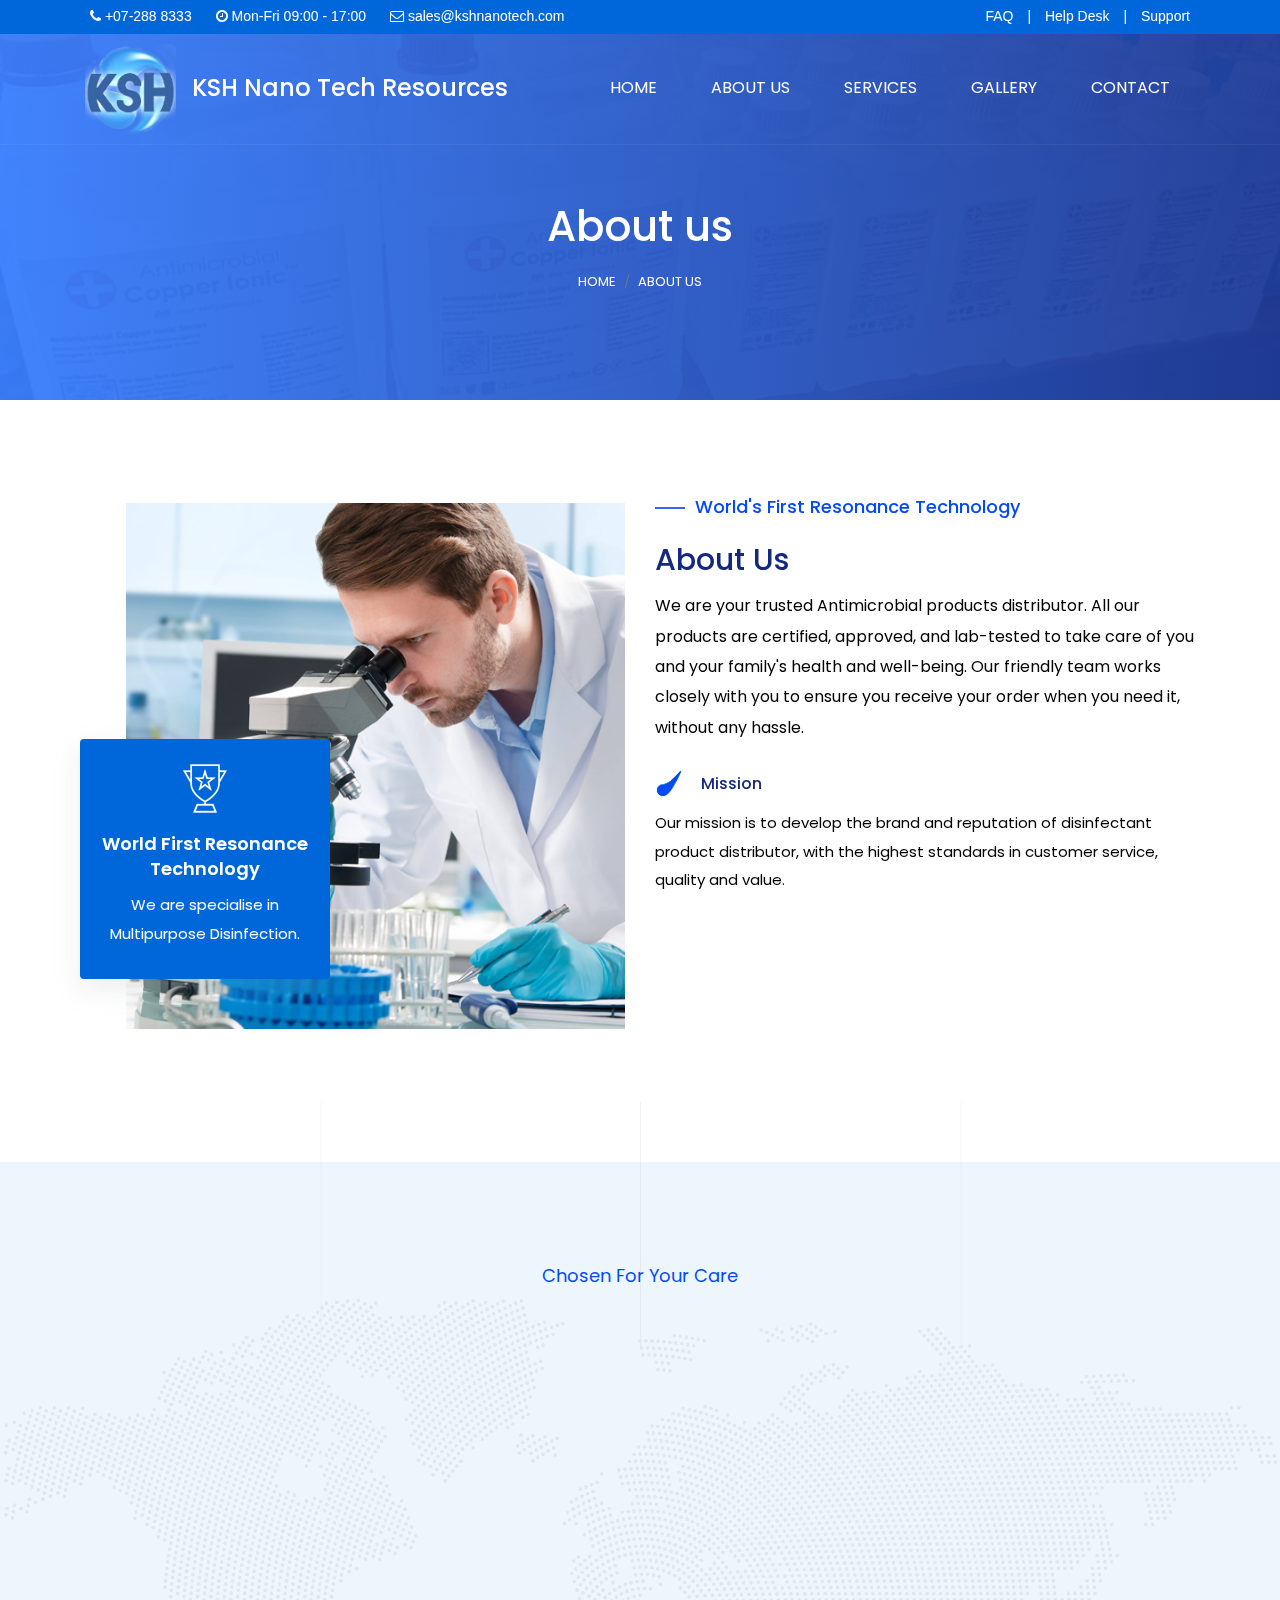
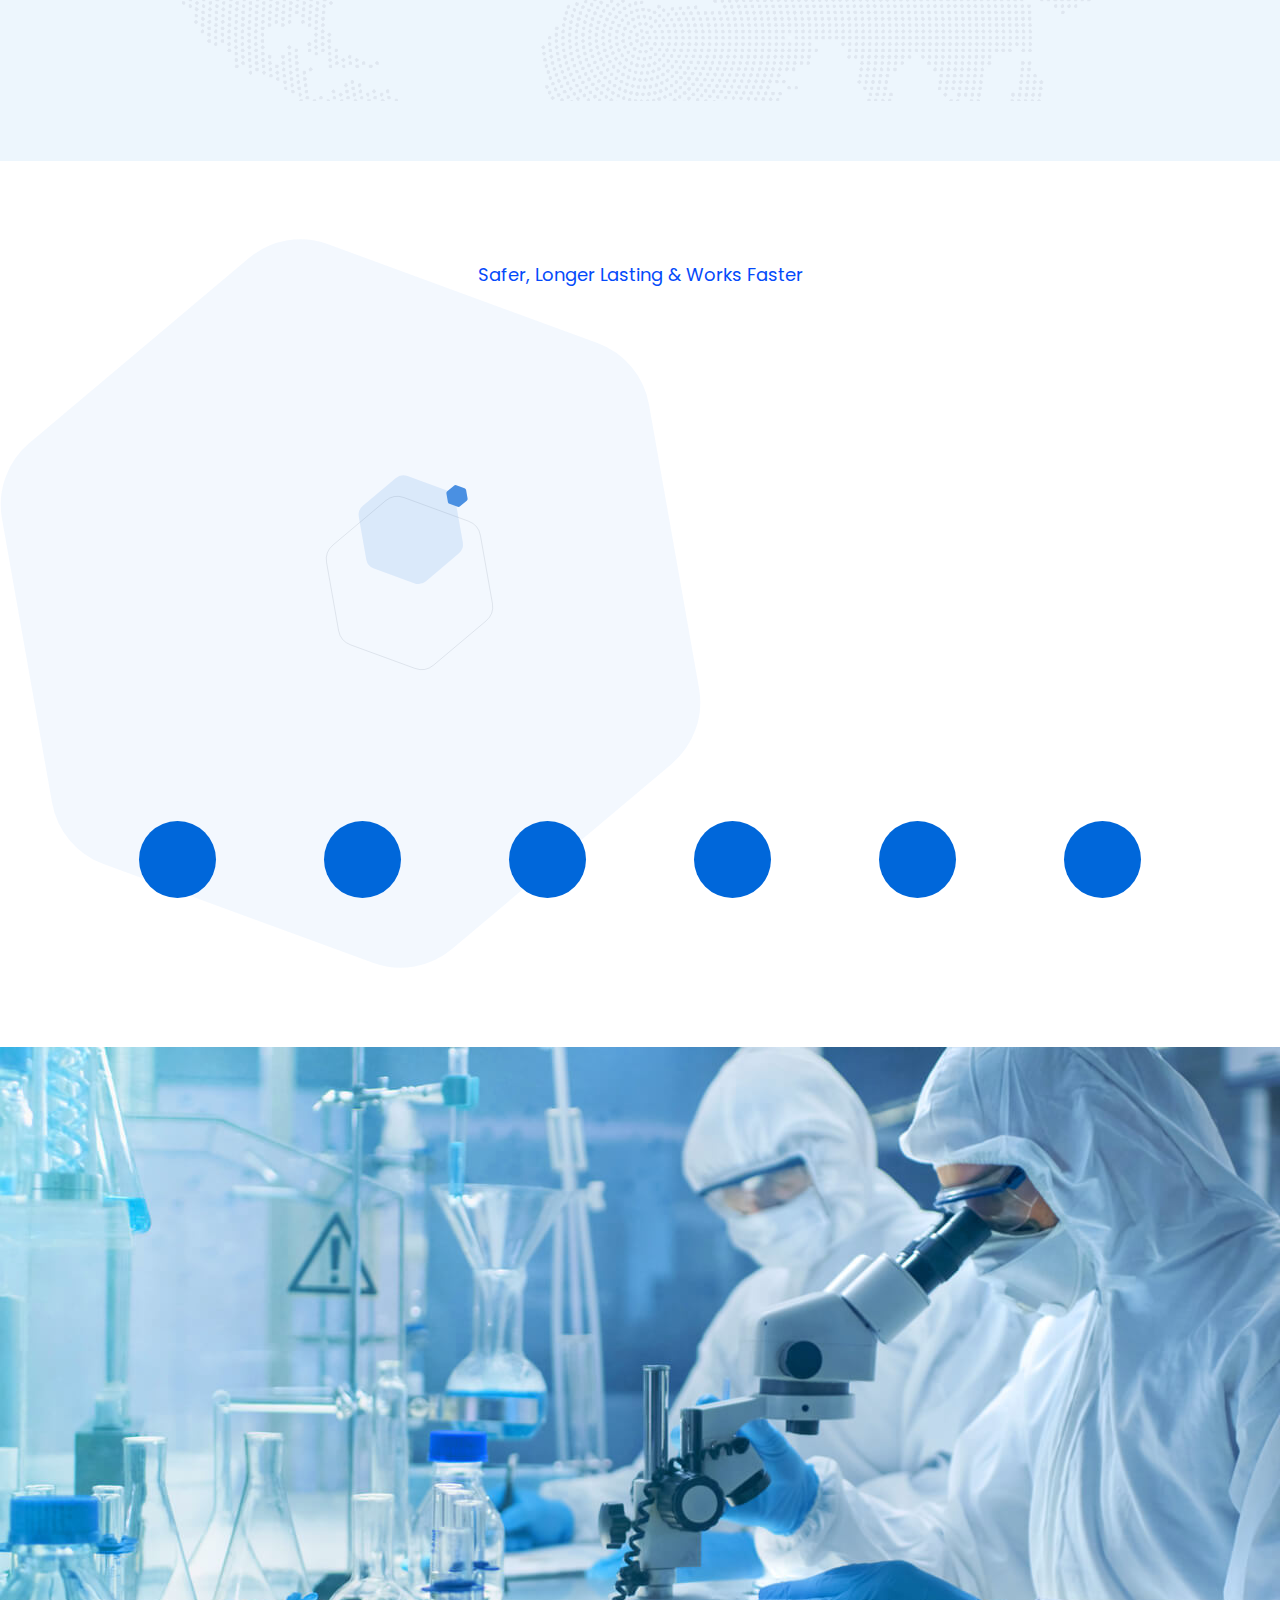
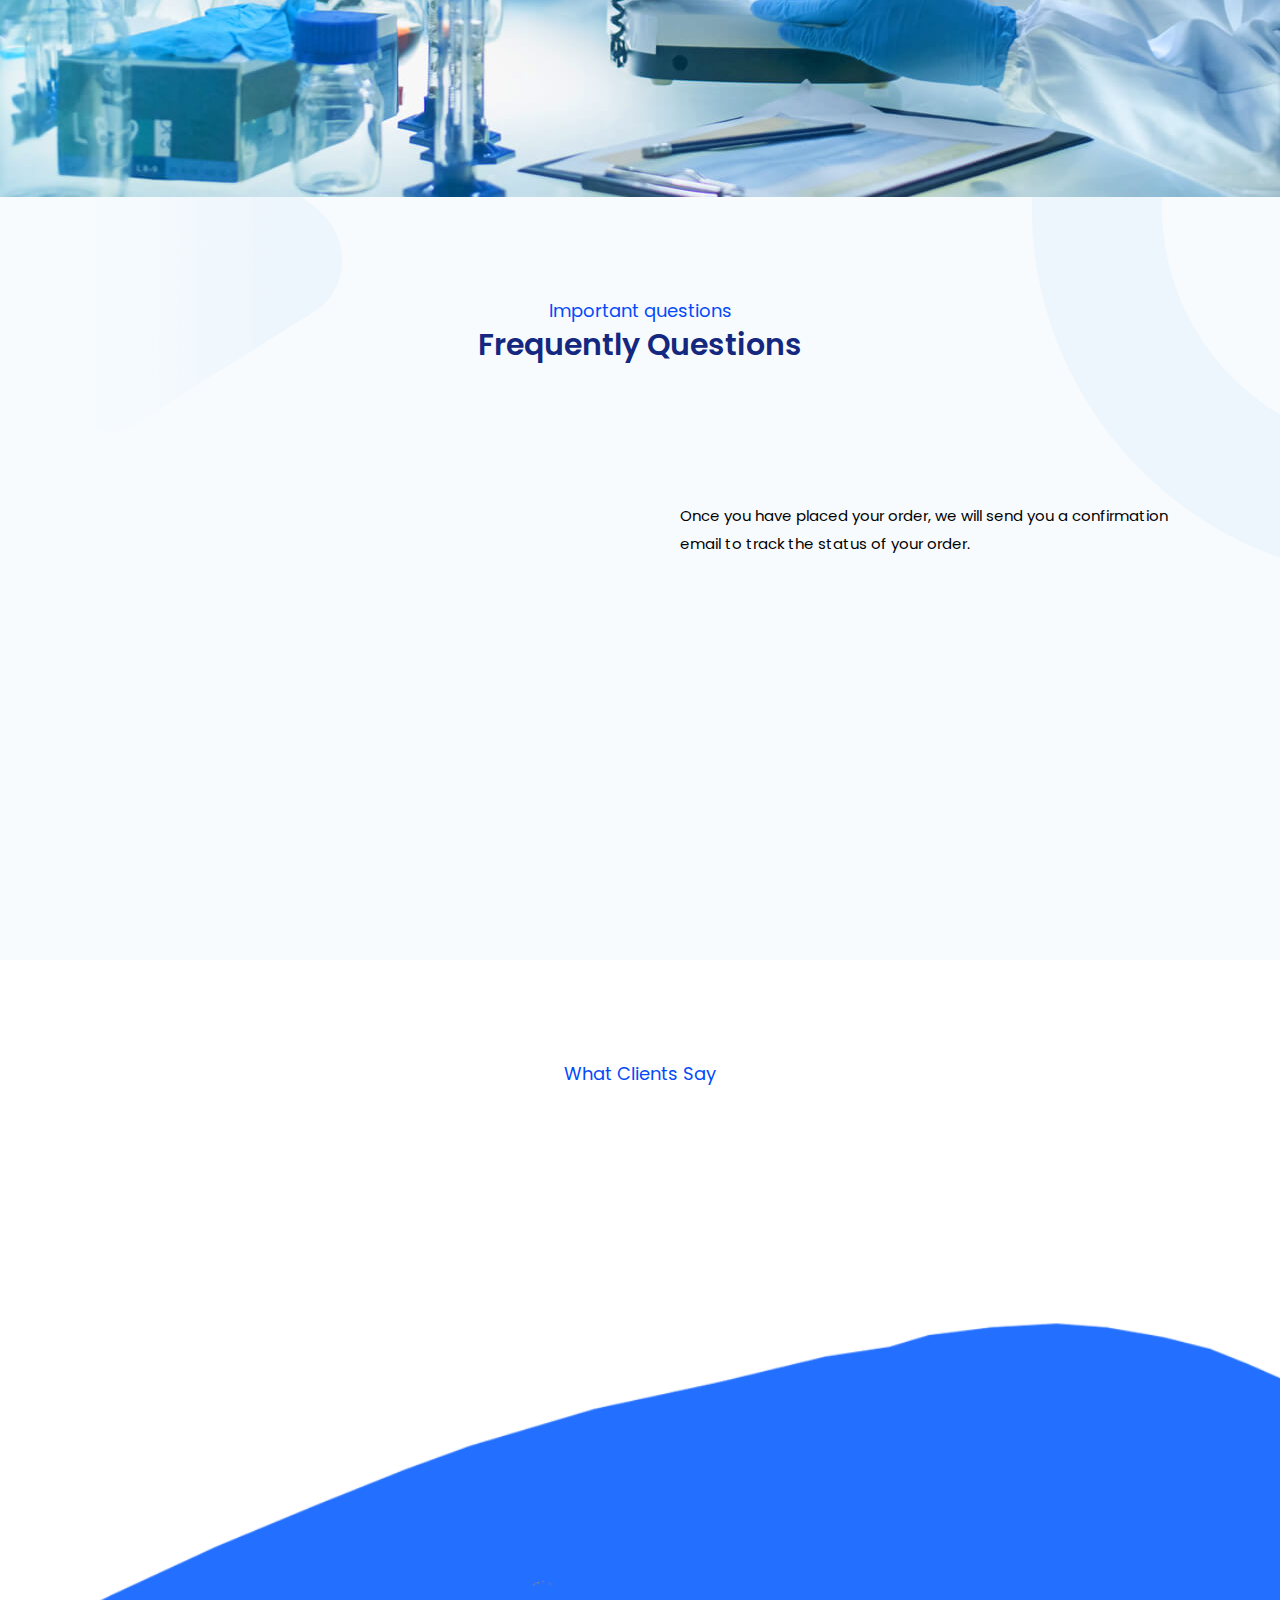
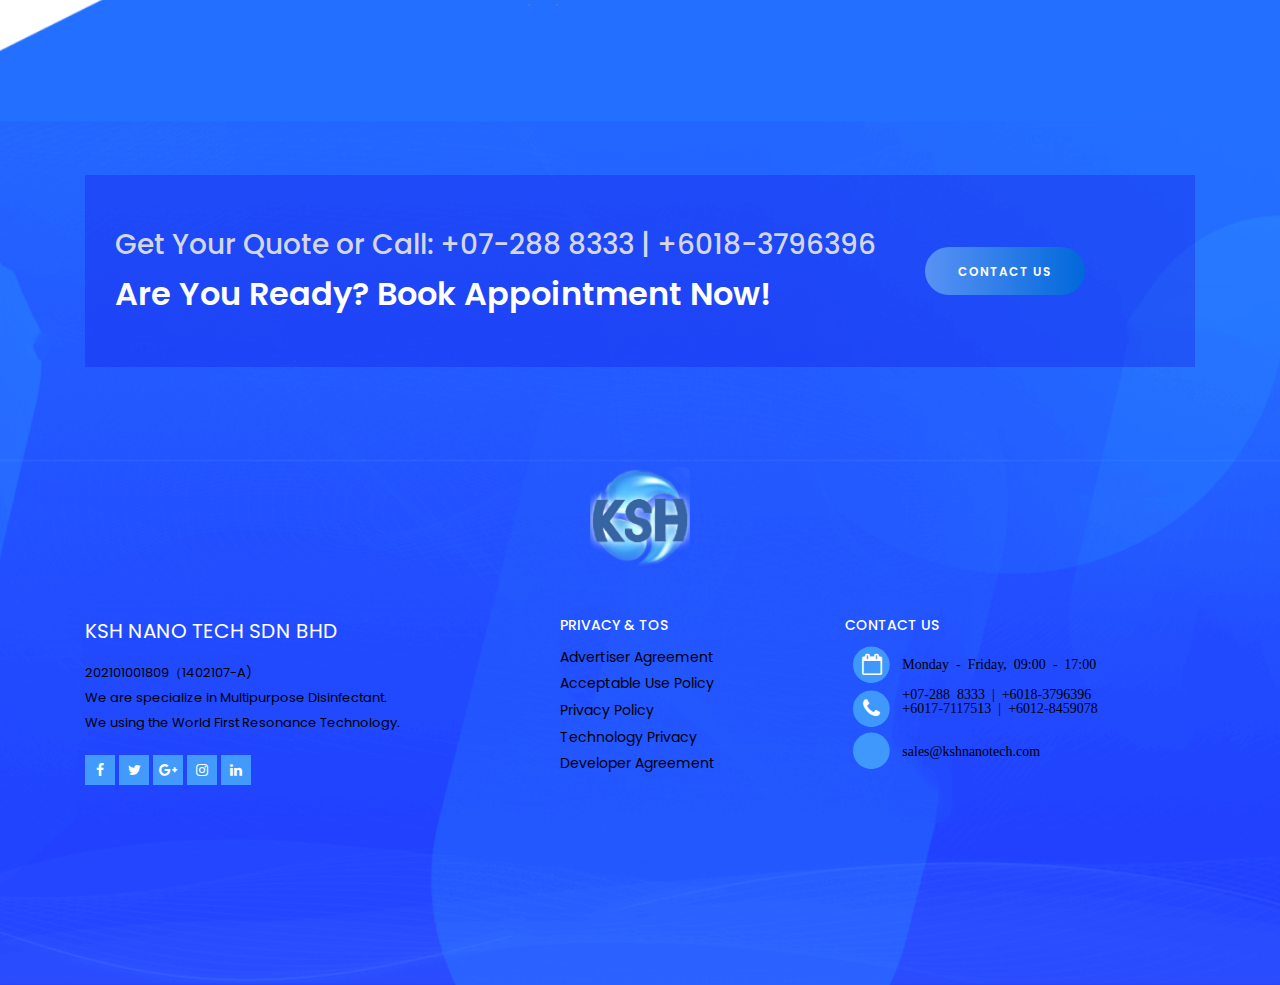
==== about-us.html @ 890616d1 "commit on KSHnano2" ====
<!DOCTYPE html>
<html lang="en">



<!-- Mirrored from deltic.netlify.app/about-us.html by HTTrack Website Copier/3.x [XR&CO'2014], Thu, 05 Aug 2021 07:40:54 GMT -->
<!-- Added by HTTrack --><meta http-equiv="content-type" content="text/html;charset=UTF-8" /><!-- /Added by HTTrack -->
<head>
    <meta charset="UTF-8">
    <meta name="description" content="">
    <meta http-equiv="X-UA-Compatible" content="IE=edge">
    <meta name="viewport" content="width=device-width, initial-scale=1, shrink-to-fit=no">

    <!-- Title -->
    <title>KSH Nano Tech</title>

    <!-- Favicon -->
    <link rel="icon" href="img/new/logo3.png">
    <link rel="stylesheet" href="https://use.fontawesome.com/releases/v5.15.4/css/all.css"
    integrity="sha384-DyZ88mC6Up2uqS4h/KRgHuoeGwBcD4Ng9SiP4dIRy0EXTlnuz47vAwmeGwVChigm" crossorigin="anonymous">

    <!-- Core Stylesheet -->
    <link rel="stylesheet" href="css/style.css">

    <!-- Responsive Stylesheet -->
    <link rel="stylesheet" href="css/responsive.css">

</head>

<body class="light-version">
    <!-- Preloader -->
    <div id="preloader">
        <div class="preload-content">
            <div id="dream-load"></div>
        </div>
    </div>

    <!-- ##### Header Area Start ##### -->
    <header class="header-area fadeInDown" data-wow-delay="0.2s">
        <div class="classy-nav-container light breakpoint-off">
            <div class="newheader">
                <div class="container">
                    <div class="row">
                        <div class="col-md-8">
                            <div class="widget no-border m-0">
                                <ul class="list-inline">
                                    <li class="newhelement"> <i class="fa fa-phone text-white"></i> <a
                                            class="text-white" href="#">+07-288 8333</a> </li>
                                    <li class="text-white newhelement"> <i class="fa fa-clock-o text-white"></i> Mon-Fri
                                        09:00 - 17:00 </li>
                                    <li class="newhelement"> <i class="fa fa-envelope-o text-white"></i> <a
                                            class="text-white" href="#">sales@kshnanotech.com</a> </li>
                                </ul>
                            </div>
                        </div>
                        <div class="col-md-4">
                            <div class="widget no-border m-0">
                                <ul class="list-inline text-right sm-text-center">
                                    <li>
                                        <a href="#" class="text-white">FAQ</a>
                                    </li>
                                    <li class="text-white">|</li>
                                    <li>
                                        <a href="#" class="text-white">Help Desk</a>
                                    </li>
                                    <li class="text-white">|</li>
                                    <li>
                                        <a href="#" class="text-white">Support</a>
                                    </li>
                                </ul>
                            </div>
                        </div>
                    </div>
                </div>
            </div>
            <div class="oldheader">
                <div class="container">
                    <!-- Classy Menu -->
                    <nav class="classy-navbar light justify-content-between" id="dreamNav">

                        <!-- Logo -->
                        <a class="nav-brand light" href="#"><img src="img/new/logo3.png" class="logo" alt="logo"> KSH
                            Nano Tech Resources </a>

                        <!-- Navbar Toggler -->
                        <div class="classy-navbar-toggler demo">
                            <span class="navbarToggler"><span></span><span></span><span></span></span>
                        </div>

                        <!-- Menu -->
                        <div class="classy-menu">

                            <!-- close btn -->
                            <div class="classycloseIcon">
                                <div class="cross-wrap"><span class="top"></span><span class="bottom"></span></div>
                            </div>

                            <!-- Nav Start -->
                            <div class="classynav">
                                <ul id="nav">
                                    <li><a href="index.html">Home</a>
                                    </li>
                                    <li><a href="about-us.html">About Us</a></li>
                                    <li><a href="services.html">Services</a></li>
                                    <li><a href="gallery.html">Gallery</a></li>
                                    <li><a href="contact-us.html">Contact</a></li>
                                </ul>
                            </div>
                            <!-- Nav End -->
                        </div>
                    </nav>
                </div>
            </div>
        </div>
    </header>
    <!-- ##### Header Area End ##### -->

    <!-- ##### Welcome Area Start ##### -->
    <div class="breadcumb-area clearfix dzsparallaxer auto-init" data-options='{direction: "normal"}'>
        <div class="divimage dzsparallaxer--target" style="width: 101%; height: 130%; background-image: url(img/new/1.jpg)"></div>
        <!-- breadcumb content -->
        <div class="breadcumb-content">
            <div class="container h-100">
                <div class="row h-100 align-items-center">
                    <div class="col-12">
                        <nav aria-label="breadcrumb" class="breadcumb--con text-center">
                            <h2 class="w-text title wow fadeInUp" data-wow-delay="0.2s">About us</h2>
                            <ol class="breadcrumb justify-content-center wow fadeInUp" data-wow-delay="0.4s">
                                <li class="breadcrumb-item"><a href="#">Home</a></li>
                                <li class="breadcrumb-item active" aria-current="page">About us</li>
                            </ol>
                        </nav>
                    </div>
                </div>
            </div>
        </div>
    </div>
    <!-- ##### Welcome Area End ##### -->

    <!-- ##### About Us Area Start ##### -->
    <section class="about-us-area section-padding-70-100 relative" id="about">

        <div class="container">
            <div class="row align-items-center">
                <div class="col-12 col-lg-6 offset-lg-0 col-md-12 no-padding-left">
                    <div class="welcome-meter about-sec-wrapper wow fadeInUp" data-wow-delay="0.2s">
                        <img src="img/core-img/about-sec1.png" class="about-i" alt="">
                        <div class="article special box-shadow">
                            <img src="img/icons/s55.png" class="mb-10" alt="">
                            <h3 class="article__title"> World First Resonance Technology</h3>
                            <p>We are specialise in Multipurpose Disinfection.</p>
                        </div>
                    </div>
                </div>

                <div class="col-12 col-lg-6 offset-lg-0 col-md-10 offset-md-1">
                    <div class="who-we-contant mt-s wow fadeInUp w-text" data-wow-delay="0.5s">>
                        <div class="promo-section">
                            <h3 class="special-head ">World's First Resonance Technology</h3>
                        </div>
                        <h4 class="d-blue fadeInUp" data-wow-delay="1s">About Us</h4>
                        <p class="fadeInUp about" data-wow-delay="1.2s">We are your trusted Antimicrobial products
                            distributor. All our products are certified, approved, and lab-tested to take care of you
                            and your family's health and well-being. Our friendly team works closely with you to ensure
                            you receive your order when you need it, without any hassle.</p>
                        <div class="list-wrap align-items-center">
                            <div class="row">

                                <div class="col-md-12">
                                    <div class="wow fadeInUp" data-wow-delay="1.3s">
                                        <div class="side-feature-list-item">
                                            <img src="img/icons/check.png" class="check-mark-icon" alt="">
                                            <div class="foot-c-info d-blue">Mission</div>
                                        </div>
                                        <p>Our mission is to develop the brand
                                            and reputation of disinfectant product distributor, with the highest
                                            standards in customer service, quality and value. </p>
                                    </div>
                                </div>

                                <div class="col-md-12">
                                    <div class="wow fadeInUp" data-wow-delay="1.3s">
                                        <div class="side-feature-list-item">
                                            <img src="img/icons/check.png" class="check-mark-icon" alt="">
                                            <div class="foot-c-info d-blue">Vision</div>
                                        </div>
                                        <p>Our vision is to be the most
                                            recognized disinfectant products distributor in the marketplace through
                                            offering the broadest range disinfectant and sanitation products. </p>

                                    </div>
                                </div>

                            </div>
                        </div>
                        
                    </div>
                </div>

            </div>
        </div>
    </section>
    <!-- ##### About Us Area End ##### -->


    <section class="how section-padding-100-70 relative map-bg map-before">

        <div class="container">

            <div class="section-heading text-center">
                <span>Chosen For Your Care</span>
                <h2 class="wow fadeInUp d-blue bold" data-wow-delay="0.3s">Our core Features</h2>

            </div>
            <div class="row">
                <div class="col-md-31 col-sm-31 col-xs-12">
                    <div class="article special box-shadow wow fadeInUp animated" data-wow-delay="1.0s"
                        style="visibility: visible; animation-delay: 1.2s; animation-name: fadeInUp;">
                        <img src="img/icons/s1.png" class="mb-10" alt="">
                        <h3 class="article__title">Lab Tested & Approved</h3>
                        <p>Proven effective to kill 99.99% of viruses that cause Covid-19</p>
                    </div>
                </div>
                <div class="col-md-31 col-sm-31 col-xs-12">
                    <div class="article special box-shadow wow fadeInUp animated" data-wow-delay="1.1s"
                        style="visibility: visible; animation-delay: 1.2s; animation-name: fadeInUp;">
                        <img src="img/icons/s2.png" class="mb-10" alt="">
                        <h3 class="article__title">Resonance Technology</h3>
                        <p>The first and only resonance technology applied disinfectant</p>
                    </div>
                </div>
                <div class="col-md-31 col-sm-31 col-xs-12">
                    <div class="article special box-shadow wow fadeInUp animated" data-wow-delay="1.2s"
                        style="visibility: visible; animation-delay: 1.2s; animation-name: fadeInUp;">
                        <img src="img/icons/s6.png" class="mb-10" alt="">
                        <h3 class="article__title">Safe</h3>
                        <p>It is non-toxic and can be applied to even child's toys</p>
                    </div>
                </div>
                <div class="col-md-31 col-sm-31 col-xs-12">
                    <div class="article special box-shadow wow fadeInUp animated" data-wow-delay="1.3s"
                        style="visibility: visible; animation-delay: 1.2s; animation-name: fadeInUp;">
                        <img src="img/icons/s9.png" class="mb-10 fast" alt="">
                        <h3 class="article__title">Fast</h3>
                        <p>It has shorter response time to kill pathogens as compared to other disinfectants</p>
                    </div>
                </div>
                <div class="col-md-31 col-sm-31 col-xs-12">
                    <div class="article special box-shadow wow fadeInUp animated" data-wow-delay="1.4s"
                        style="visibility: visible; animation-delay: 1.2s; animation-name: fadeInUp;">
                        <img src="img/icons/s8.png" class="mb-10 longlast" alt="">
                        <h3 class="article__title">Long Lasting</h3>
                        <p>Keeps killing 99.99% of viruses for up to 24 hours</p>
                    </div>
                </div>

            </div>
        </div>
    </section>

    <div class="clearfix"></div>

    
    <section class="our_services_area section-padding-100-0 relative hex-pat-1" id="services">
        <div class="container">

            <div class="section-heading text-center">
                <span>Safer, Longer Lasting &amp; Works Faster</span>
                <h2 class="wow fadeInUp d-blue bold" data-wow-delay="0.3s">Multipurpose Disinfectant</h2>
                <p class="wow fadeInUp text" data-wow-delay="0.5s">Formulated with <span class="dark ">Quantum Ion
                        Copper Ionic, Nano-silver, Titanium dioxide, and Resonance Technology.</span>
                    Quantum-Ion is a proven and more effective disinfectant. It is safe
                    for use on skin and surfaces. Yet, it works fast to <span class="dark">kill 99.9999% of germs,
                        bacteria, and
                        viruses</span>, protecting you and your family.</p>
                <div class="img-san">

                    <img src="img/new/q1.png" class="img3 wow bounceInRight animated" data-wow-delay="1.1s"
                        style="visibility: visible; animation-delay: 0.1s; animation-name: bounceInLeft;">
                    <img src="img/new/q2.png" class="img3 wow bounceInRight animated" data-wow-delay="1s"
                        style="visibility: visible; animation-delay: 0.1s; animation-name: bounceInUp;">
                    <img src="img/new/q3.png" class="img3 wow bounceInRight animated" data-wow-delay="1.2s"
                        style="visibility: visible; animation-delay: 0.1s; animation-name: bounceInRight;">

                </div>
            </div>
            <section id="boxes" class="icon-section">

                <div class="container">
                    <div class="row">
                        <div class="col-sm-2 col-md-2">
                            <div class="wow fadeInUp animated" data-wow-delay="1.2s"
                                style="visibility: visible; animation-delay: 0.2s; animation-name: fadeInUp;">
                                <div class="box text-center">

                                    <i class="fa fa-tint fa-3x circled bg-skin"></i>
                                    <h4 class="h-bold">Water-Based</h4>
                                    <p class="tag">Alcohol Free
                                    </p>
                                </div>
                            </div>
                        </div>
                        <div class="col-sm-2 col-md-2">
                            <div class="wow fadeInUp animated" data-wow-delay="1.4s"
                                style="visibility: visible; animation-delay: 0.4s; animation-name: fadeInUp;">
                                <div class="box text-center">

                                    <i class="fa fa-child fa-3x circled bg-skin"></i>
                                    <h4 class="h-bold">Safe for Children</h4>

                                </div>
                            </div>
                        </div>
                        <div class="col-sm-2 col-md-2">
                            <div class="wow fadeInUp animated" data-wow-delay="1.6s"
                                style="visibility: visible; animation-delay: 0.6s; animation-name: fadeInUp;">
                                <div class="box text-center">
                                    <i class="fas fa-hand-holding-medical fa-3x circled bg-skin"></i>
                                    <h4 class="h-bold">Non-Irritant</h4>
                                    <p class="tag">
                                        Safe For Skin
                                    </p>
                                </div>
                            </div>
                        </div>
                        <div class="col-sm-2 col-md-2">
                            <div class="wow fadeInUp animated" data-wow-delay="1.8s"
                                style="visibility: visible; animation-delay: 0.8s; animation-name: fadeInUp;">
                                <div class="box text-center">

                                    <i class="fa fa-air-freshener fa-3x circled bg-skin"></i>
                                    <h4 class="h-bold">Fragance Free</h4>

                                </div>
                            </div>
                        </div>
                        <div class="col-sm-2 col-md-2">
                            <div class="wow fadeInUp animated" data-wow-delay="2s"
                                style="visibility: visible; animation-delay: 1s; animation-name: fadeInUp;">
                                <div class="box text-center">

                                    <i class="fa fa-fire fa-3x circled bg-skin"></i>
                                    <h4 class="h-bold">Non-flammable</h4>

                                </div>
                            </div>
                        </div>
                        <div class="col-sm-2 col-md-2">
                            <div class="wow fadeInUp animated" data-wow-delay="2.2s"
                                style="visibility: visible; animation-delay: 1.2s; animation-name: fadeInUp;">
                                <div class="box text-center">

                                    <i class="fa fa-skull fa-3x circled bg-skin"></i>
                                    <h4 class="h-bold">Non-toxic</h4>

                                </div>
                            </div>
                        </div>
                    </div>
                </div>

            </section>


        </div>
    </section>

    <section class="creative-facts section-before section-padding-100">
        <div class="container">
            <div class="row">
                <div class="col-lg-6 col-sm-12">
                    <div class="wow fadeInDown animated" data-wow-delay="1s"
                        style="visibility: visible; animation-delay: 1s; animation-name: fadeInLeft;">
                        <div class="c-facts-box">

                            <div class="who-we-contant">
                                <div class="promo-section">
                                    <h3 class="special-head">Known for our expertise</h3>
                                </div>
                                <h4 class="wow fadeInUp d-blue" data-wow-delay="0.3s">We Care Too Much About Customer's
                                    Trust
                                </h4>
                                <p class="wow fadeInUp " data-wow-delay="0.4s">We have gone through variety of
                                    certification
                                    in order for customer to understand our product quality for use.</p>
                                <div class="row">
                                    <div class="col-12 col-sm-6 col-md-6">
                                        <!-- Single Cool Fact -->
                                        <div class="single_cool_fact text-center wow fadeInUp" data-wow-delay="0.2s">
                                            <div class="cool_fact_icon">
                                                <i class="ti-user"></i>
                                            </div>
                                            <!-- Single Cool Detail -->
                                            <div class="cool_fact_detail">
                                                <h3><span class="counter">2518</span>+</h3>
                                                <h2>Customer</h2>
                                            </div>
                                        </div>
                                    </div>
                                    <div class="col-12 col-sm-6 col-md-6">
                                        <!-- Single Cool Fact -->
                                        <div class="single_cool_fact text-center wow fadeInUp" data-wow-delay="0.5s">
                                            <div class="cool_fact_icon">
                                                <i class="ti-cup"></i>
                                            </div>
                                            <!-- Single Cool Detail -->
                                            <div class="cool_fact_detail">
                                                <h3><span class="counter">18</span>+</h3>
                                                <h2>Tested Report</h2>
                                            </div>
                                        </div>
                                        <a class="btn dream-btn green-btn mt-30 fadeInUp text-right"
                                            data-wow-delay="0.6s" href="#">Download PDF</a>
                                    </div>

                                </div>
                            </div>
                        </div>
                    </div>

                </div>
                <!-- <div class="row">
                    <div class="wow fadeInDown animated" data-wow-delay="1s" style="visibility: visible; animation-delay: 1s; animation-name: fadeInDown;">
                        <div id="carousel-reviews" class="carousel slide" data-ride="carousel">

                            <div class="carousel-inner">
                                <div class="item">
                                    <div class="col-md-6 col-sm-6">
                                        <img src="img/new/report/1.jpg" class="test">
                                    </div>
                                    <div class="col-md-6 col-sm-6 hidden-xs">
                                        <img src="img/new/report/2.JPG" class="test">
                                    </div>
                                </div>

                                <div class="item active">
                                    <div class="col-md-6 col-sm-6">
                                        <img src="img/new/report/3.JPG" class="test">
                                    </div>
                                    <div class="col-md-6 col-sm-6 hidden-xs">
                                        <img src="img/new/report/4.JPG" class="test">
                                    </div>
                                </div>

                                <div class="item">
                                    <div class="col-md-6 col-sm-6">
                                        <img src="img/new/report/5.JPG" class="test">
                                    </div>
                                    <div class="col-md-6 col-sm-6 hidden-xs">
                                        <img src="img/new/report/6.JPG" class="test">
                                    </div>
                                </div>

                                <div class="item">
                                    <div class="col-md-6 col-sm-6">
                                        <img src="img/new/report/7.JPG" class="test">
                                    </div>
                                    <div class="col-md-6 col-sm-6 hidden-xs">
                                        <img src="img/new/report/8.JPG" class="test">
                                    </div>
                                </div>


                            </div>

                            <div class="col-md-12 col-sm-12">
                                <a class="left carousel-control" href="#carousel-reviews" role="button" data-slide="prev">
                                    <span class="glyphicon glyphicon-chevron-left"></span>
                                </a>
                                <a class="right carousel-control" href="#carousel-reviews" role="button" data-slide="next">
                                    <span class="glyphicon glyphicon-chevron-right"></span>
                                </a>
                            </div>

                        </div>
                    </div>
                </div> -->
            </div>

        </div>
    </section>

   <!-- ##### FAQ & Timeline Area Start ##### -->
   <div class="faq-timeline-area section-padding-100-85" id="faq">
    <div class="container">
        <div class="section-heading text-center">
            <span>Important questions</span>
            <h2 class="d-blue bold fadeInUp" data-wow-delay="0.3s"> Frequently Questions</h2>
        </div>
        <div class="row align-items-center">
            <div class="col-12 col-lg-6 offset-lg-0 col-md-8 offset-md-2 col-sm-10 offset-sm-1">
                <div class="welcome-meter about-sec-wrapper wow fadeInUp" data-wow-delay="0.4s">
                    <img src="img/new/6.jpg" class="about-i" alt="">
                    <div class="article special width-50 box-shadow">
                        <div class="form-head">
                            <div class="form-head-icon"><img src="img/icons/info1.png" alt=""></div>
                            <div class="form-head-info">
                                <h6 class="w-text">09:00 - 17:00(CST)</h6>
                                <p class="g-text">Monday to Friday</p>
                            </div>
                        </div>
                        <div class="form-head">
                            <div class="form-head-icon"><img src="img/icons/info2.png" alt=""></div>
                            <div class="form-head-info">
                                <h6 class="w-text">sales@kshnanotech.com</h6>
                                <p class="g-text">Monday to Friday</p>
                            </div>
                        </div>
                        <div class="form-head mb-0">
                            <div class="form-head-icon"><img src="img/icons/info3.png" alt=""></div>
                            <div class="form-head-info">
                                <h6 class="w-text">+07-288 8333</h6>
                                <p class="g-text">09:00 - 17:00(CST)</p>
                            </div>
                        </div>
                    </div>
                </div>
            </div>
            <div class="col-12 col-lg-6 col-md-12">
                <div class="dream-faq-area mt-s ">
                    <dl style="margin-bottom:0">
                        <!-- Single FAQ Area -->
                        <dt class="wow fadeInUp" data-wow-delay="0.2s">What is the status of my order?
                        </dt>
                        <dd class="fadeInUp" data-wow-delay="0.3s">
                            <p>Once you have placed your order, we will send you a confirmation email to track the
                                status of your order.</p>
                        </dd>
                        <!-- Single FAQ Area -->
                        <dt class="wow fadeInUp" data-wow-delay="0.3s">Can I change my order?</dt>
                        <dd>
                            <p>To make changes to your order, please reach out to support through our customer
                                service email sales@kshnanotech.com. We may accept edits to your order depend on the
                                status of your order.</p>
                        </dd>
                        <!-- Single FAQ Area -->
                        <dt class="wow fadeInUp" data-wow-delay="0.4s">Where do you ship?</dt>
                        <dd>
                            <p>We currently ship in the whole Malaysia. For shipping outside of these countries,
                                please reach out to support through our customer service email
                                sales@kshnanotech.com.
                            </p>
                        </dd>
                        <!-- Single FAQ Area -->
                        <dt class="wow fadeInUp" data-wow-delay="0.5s">How long does it take to ship my order?</dt>
                        <dd>
                            <p>Once you've placed your order, it usually takes 24 to 48 hours to process it for
                                delivery.
                                Standard shipping time for the countries covered by our delivery partners are
                                presented below. </p>
                        </dd>
                        <!-- Single FAQ Area -->
                        <dt class="wow fadeInUp" data-wow-delay="0.3s">What payment methods do you accept?</dt>
                        <dd>
                            <p>We accept the following payment methods:
                            <ul class="payment">
                                <li class="paymentli">Visa/ Master Card</li>
                                <li class="paymentli">FPX Online Banking</li>
                                <li class="paymentli">E-wall (Touch&Go)</li>
                            </ul>
                            </p>
                        </dd>
                    </dl>
                </div>
            </div>

        </div>
    </div>
</div>
<!-- ##### FAQ & Timeline Area End ##### -->


    <div class="footer-bg section-padding-100">
        <!-- ##### Testimonial Area Start ##### -->
        <section class="clients_testimonials_area bg-img section-padding-0-0" id="test">
            <div class="container">
                <div class="row">
                    <div class="col-12">
                        <div class="section-heading text-center">
                            <span>What Clients Say</span>
                            <h2 class="bl-text wow fadeInUp" data-wow-delay="0.3s">Loved By Our Clients</h2>
                            <p class="wow fadeInUp" data-wow-delay="0.4s">Your Health Means Everything to Us</p>
                        </div>
                    </div>
                </div>
            </div>
            <div class="cotainer-fluid">
                <div class="row justify-content-center wow fadeInUp" data-wow-delay="0.4s">
                    <div class="col-12 col-md-10 col-xs-10 offset-xs-1">
                        <div class="client_slides owl-carousel">

                            <!-- Single Testimonial -->
                            <div class="single-testimonial text-center">
                                <!-- Testimonial Image -->
                                <div class="testimonial_image">
                                    <img src="img/test-img/1.jpg" alt="">
                                </div>
                                <!-- Testimonial Feedback Text -->
                                <div class="testimonial-description">
                                    <div class="testimonial_text">
                                        <p>Lorem ipsum dolor sit amet, consectetur adipisicing elit. Officiis magni, quisquam, accusantium dolores atque, doloribus odit minus maiores sunt mollitia consequatur, soluta quasi.</p>
                                    </div>

                                    <!-- Admin Text -->
                                    <div class="admin_text">
                                        <h5>Sunny Khan</h5>
                                        <p>Head of Design, Company CEO</p>
                                    </div>
                                </div>
                            </div>

                            <!-- Single Testimonial -->
                            <div class="single-testimonial text-center">
                                <!-- Testimonial Image -->
                                <div class="testimonial_image">
                                    <img src="img/test-img/2.jpg" alt="">
                                </div>
                                <!-- Testimonial Feedback Text  -->
                                <div class="testimonial-description">
                                    <div class="testimonial_text">
                                        <p>Lorem ipsum dolor sit amet, consectetur adipisicing elit. Error nostrum adipisci porro quisquam. Rem, earum, tenetur? Architecto et, earum repudiandae.</p>
                                    </div>

                                    <!-- Admin Text -->
                                    <div class="admin_text">
                                        <h5>Ajoy Das</h5>
                                        <p>Head of Idea, Company CEO</p>
                                    </div>
                                </div>
                            </div>

                            <!-- Single Testimonial -->
                            <div class="single-testimonial text-center">
                                <!-- Testimonial Image -->
                                <div class="testimonial_image">
                                    <img src="img/test-img/3.jpg" alt="">
                                </div>
                                <!-- Testimonial Feedback Text  -->
                                <div class="testimonial-description">
                                    <div class="testimonial_text">
                                        <p>Your Health Means Everything to Us</p>
                                    </div>
                                    <!-- Admin Text -->
                                    <div class="admin_text">
                                        <h5>Jebin Khan</h5>
                                        <p>Head of Marketing, Company CEO</p>
                                    </div>
                                </div>
                            </div>
                        </div>
                    </div>
                </div>
            </div>
        </section>
        <!-- ##### Testimonial Area End ##### -->
        
         <!-- ##### Footer Area Start ##### -->
         <footer class="footer-area bg-img">

            <!-- ##### Contact Area Start ##### -->
            <div class="contact_us_area section-padding-100-0" id="contact">
                <div class="container">
                    <div class="call-us-sec">
                        <div class="row align-items-center">
                            <div class="col-12 col-lg-9">
                                <div class="text-left">
                                    <h3 class="g-text fadeInUp" data-wow-delay="0.3s">Get Your Quote or Call: +07-288
                                        8333 | +6018-3796396 </h3>
                                    <h2 class="bold w-text mb-0">Are You Ready? Book Appointment Now!</h2>
                                </div>
                            </div>
                            <div class="col-12 col-lg-3">
                                <a class="btn dream-btn  fadeInUp mt-s" data-wow-delay="0.6s" href="#">Contact
                                    us</a>
                            </div>
                        </div>
                    </div>

                </div>
            </div>
            <!-- ##### Contact Area End ##### -->

            <div class="footer-content-area spec">
                <div class="container">
                    <div class="row ">
                        <div class="col-lg-8 col-lg-offset-2">
                            <div class="text-center marginb-50">
                                <a href="index.html">
                                    <img src="img/new/logo3.png" alt="" width="100" height="100">
                                </a>
                            </div>
                        </div>
                        <div class="col-12 col-lg-5 col-md-6">
                            <div class="footer-copywrite-info">
                                <!-- Copywrite -->
                                <div class="copywrite_text fadeInUp" data-wow-delay="0.2s">
                                    <div class="footer-logo">
                                        <a href="#">KSH NANO TECH SDN
                                            BHD</a>
                                    </div>
                                    <p>202101001809（1402107-A)<br>We are specialize in Multipurpose Disinfectant.<br> We
                                        using the World First
                                        Resonance Technology.</p>
                                </div>
                                <!-- Social Icon -->
                                <div class="footer-social-info fadeInUp" data-wow-delay="0.4s">
                                    <a href="#"><i class="fa fa-facebook" aria-hidden="true"></i></a>
                                    <a href="#"> <i class="fa fa-twitter" aria-hidden="true"></i></a>
                                    <a href="#"><i class="fa fa-google-plus" aria-hidden="true"></i></a>
                                    <a href="#"><i class="fa fa-instagram" aria-hidden="true"></i></a>
                                    <a href="#"><i class="fa fa-linkedin" aria-hidden="true"></i></a>
                                </div>
                            </div>
                        </div>

                        <div class="col-12 col-lg-3 col-md-6">
                            <div class="contact_info_area d-sm-flex justify-content-between">
                                <!-- Content Info -->
                                <div class="contact_info mt-x text-center fadeInUp" data-wow-delay="0.3s">
                                    <h5>PRIVACY & TOS</h5>
                                    <a href="#">
                                        <p>Advertiser Agreement</p>
                                    </a>
                                    <a href="#">
                                        <p>Acceptable Use Policy</p>
                                    </a>
                                    <a href="#">
                                        <p>Privacy Policy</p>
                                    </a>
                                    <a href="#">
                                        <p>Technology Privacy</p>
                                    </a>
                                    <a href="#">
                                        <p>Developer Agreement</p>
                                    </a>
                                </div>
                            </div>
                        </div>


                        <div class="col-12 col-lg-4 col-md-6 ">
                            <div class="contact_info_area d-sm-flex justify-content-between">
                                <!-- Content Info -->
                                <div class="contact_info mt-s text-center fadeInUp" data-wow-delay="0.4s">
                                    <h5>CONTACT US</h5>
                                    <div class="widget">
                                        <ul>
                                            <li>
                                                <span class="fa-stack fa-lg">
                                                    <i class="fa fa-circle fa-stack-2x"></i>
                                                    <i class="fa fa-calendar-o fa-stack-1x fa-inverse"></i>
                                                </span>
                                                <p class="icon-text">Monday - Friday, 09:00 - 17:00
                                                </p>
                                            </li>
                                            <li>
                                                <span class="fa-stack fa-lg top-30">
                                                    <i class="fa fa-circle fa-stack-2x"></i>
                                                    <i class="fa fa-phone fa-stack-1x fa-inverse"></i>
                                                </span>
                                                <p class="icon-text">+07-288 8333 | +6018-3796396
                                                    <br>+6017-7117513 | +6012-8459078
                                                </p>
                                            </li>
                                            <li>
                                                <span class="fa-stack fa-lg">
                                                    <i class="fa fa-circle fa-stack-2x"></i>
                                                    <i class="far fa-envelope fa-stack-1x fa-inverse"></i>
                                                </span>
                                                <p class="icon-text">sales@kshnanotech.com</p>
                                            </li>

                                        </ul>
                                    </div>
                                </div>
                            </div>
                        </div>
                    </div>
                </div>

            </div>
        </footer>
        <!-- ##### Footer Area End ##### -->
    </div>

    <!-- ########## All JS ########## -->
    <!-- jQuery js -->
    <script src="js/jquery.min.js"></script>
    <!-- Popper js -->
    <script src="js/popper.min.js"></script>
    <!-- Bootstrap js -->
    <script src="js/bootstrap.min.js"></script>
    <!-- All Plugins js -->
    <script src="js/plugins.js"></script>
    <!-- Parallax js -->
    <script src="js/dzsparallaxer.js"></script>
    <!-- Active js -->
    <script src="js/script.js"></script>

</body>



<!-- Mirrored from deltic.netlify.app/about-us.html by HTTrack Website Copier/3.x [XR&CO'2014], Thu, 05 Aug 2021 07:40:54 GMT -->
</html>
---- css/style.css ----
/*** 
====================================================================
  Table of contents
====================================================================

- Google Fonts
- Css Imports
- General Css Styles
- Header Area style
- Welcome Area Styles 
- Partners area style
- About us area style 
- services-block-four style 
- Demo-video area style 
- Trust area style 
- services area style 
- Call-to-action area style
- Video area style 
- Gallery area style 
- Cool-facts style 
- Price table style
- Testimonials area style 
- Team area style
- Blog area style 
- Contact us style 
- FAQ style -Timeline style 
- Footer area style 

***/

/*** 

====================================================================
  Google fonts
====================================================================

***/

@import url("https://fonts.googleapis.com/css?family=Poppins:200,300,400,500,600,700");

/*** 

====================================================================
  Import All Css
====================================================================

***/

@import "bootstrap.min.css";
@import "animate.css";
@import "about-sonar.css";
@import "classy-nav.min.css";
@import "dzsparallaxer.css";
@import "owl.carousel.min.css";
@import "magnific-popup.css";
@import "animated-headline.css";
@import "font-awesome.min.css";
@import "font-icons.css";
@import "cryptocoins.css";
@import "themify-icons.css";

/*** 

====================================================================
  General css style
====================================================================

***/
* {
  margin: 0;
  padding: 0;
}

body {
  font-family: "Poppins", sans-serif;
  background: #4834d4;
  background: -webkit-linear-gradient(to right, #4834d4, #341f97);
  background: -webkit-linear-gradient(left, #4834d4, #341f97);
  background: linear-gradient(to right, #4834d4, #341f97);
}
.darker-blue {
  background: linear-gradient(
    180deg,
    #240044 0,
    #0f0240 25%,
    #400959 40%,
    #0f0240 65%,
    #0f0240
  );
}
h1,
h2,
h3,
h4,
h5,
h6 {
  font-family: "Poppins", sans-serif;
  color: #fff;
  line-height: 1.4;
  font-weight: 500;
}

a,
a:hover,
a:focus,
a:active {
  text-decoration: none;
  -webkit-transition-duration: 500ms;
  transition-duration: 500ms;
  outline: none;
}

li {
  list-style: none;
}

p {
  line-height: 1.9;
  color: rgba(255, 255, 255, 0.5);
  font-size: 15px;
}

img {
  max-width: 100%;
  height: auto;
}

ul,
ol {
  margin: 0;
  padding: 0;
}
.section-header {
  position: relative;
  margin-bottom: 50px;
}
.section-title {
  font-size: 44px;
  margin-bottom: 20px;
  margin-top: 0;
  position: relative;
  text-align: center;
  color: #fff;
}
.section-header .desc {
  max-width: 800px;
  text-align: center;
  margin: 0 auto;
}
.bg-title {
  margin-bottom: -37px;
  margin-left: -30px;
  font-size: 66px;
  opacity: 0.04;
  font-weight: bold;
  text-align: center;
  line-height: 1;
  text-transform: uppercase;
}
.has-print {
  position: absolute;
  top: -50px;
  left: 50%;
  transform: translateX(-50%);
  width: 90px;
  height: 90px;
  background: url(../img/core-img/shape1.html) no-repeat;
}
.header-area .light.classy-nav-container a {
  color: #fff;
}
.header-area.sticky .light.classy-nav-container a {
  color: #0067da;
}
.header-area.sticky .classy-navbar-toggler .navbarToggler span {
  background: #333 !important;
}
#preloader {
  position: fixed;
  width: 100%;
  height: 100%;
  z-index: 99999;
  top: 0;
  left: 0;
  background: #41c3ff;
  background: -webkit-linear-gradient(to right, #348cd4, #1844bd);
  background: -webkit-linear-gradient(left, #3444d4, #1e47a1);
  background: linear-gradient(to right, #3444d4, #265fda);
}

.preload-content {
  position: absolute;
  top: 50%;
  left: 50%;
  margin-top: -35px;
  margin-left: -35px;
  z-index: 100;
}

#dream-load {
  width: 70px;
  height: 70px;
  border-radius: 50%;
  border: 3px;
  border-style: solid;
  border-color: transparent;
  border-top-color: rgba(255, 255, 255, 0.5);
  -webkit-animation: dreamrotate 2400ms linear infinite;
  animation: dreamrotate 2400ms linear infinite;
  z-index: 999;
}

#dream-load:before {
  content: "";
  position: absolute;
  top: 7.5px;
  left: 7.5px;
  right: 7.5px;
  bottom: 7.5px;
  border-radius: 50%;
  border: 3px;
  border-style: solid;
  border-color: transparent;
  border-top-color: rgba(255, 255, 255, 0.5);
  -webkit-animation: dreamrotate 2700ms linear infinite;
  animation: dreamrotate 2700ms linear infinite;
}

#dream-load:after {
  content: "";
  position: absolute;
  top: 20px;
  left: 20px;
  right: 20px;
  bottom: 20px;
  border-radius: 50%;
  border: 3px;
  border-style: solid;
  border-color: transparent;
  border-top-color: rgba(255, 255, 255, 0.5);
  -webkit-animation: dreamrotate 1800ms linear infinite;
  animation: dreamrotate 1800ms linear infinite;
}

@-webkit-keyframes dreamrotate {
  0% {
    -webkit-transform: rotate(0deg);
    transform: rotate(0deg);
  }
  100% {
    -webkit-transform: rotate(360deg);
    transform: rotate(360deg);
  }
}

@keyframes dreamrotate {
  0% {
    -webkit-transform: rotate(0deg);
    transform: rotate(0deg);
  }
  100% {
    -webkit-transform: rotate(360deg);
    transform: rotate(360deg);
  }
}

/* Blip CSS */

.dream-blip {
  position: absolute;
  width: 8px;
  height: 8px;
  border-radius: 2em 2em 2em 2em;
  background-color: #21d397;
  box-shadow: 0 0 5px #fff;
  -webkit-transform-origin: 50% 50%;
  transform-origin: 50% 50%;
  opacity: 0;
  -ms-filter: "progid:DXImageTransform.Microsoft.Alpha(Opacity=0)";
  -webkit-animation: dreamblipper ease 4s none infinite;
  animation: dreamblipper ease 4s none infinite;
}

@-webkit-keyframes dreamblipper {
  0% {
    opacity: 0;
    -ms-filter: "progid:DXImageTransform.Microsoft.Alpha(Opacity=0)";
  }
  35% {
    opacity: 0;
    -ms-filter: "progid:DXImageTransform.Microsoft.Alpha(Opacity=0)";
  }
  50% {
    opacity: 1;
    -ms-filter: "progid:DXImageTransform.Microsoft.Alpha(Opacity=100)";
  }
  100% {
    opacity: 0;
    -ms-filter: "progid:DXImageTransform.Microsoft.Alpha(Opacity=0)";
  }
}

@keyframes dreamblipper {
  0% {
    opacity: 0;
    -ms-filter: "progid:DXImageTransform.Microsoft.Alpha(Opacity=0)";
  }
  35% {
    opacity: 0;
    -ms-filter: "progid:DXImageTransform.Microsoft.Alpha(Opacity=0)";
  }
  50% {
    opacity: 1;
    -ms-filter: "progid:DXImageTransform.Microsoft.Alpha(Opacity=100)";
  }
  100% {
    opacity: 0;
    -ms-filter: "progid:DXImageTransform.Microsoft.Alpha(Opacity=0)";
  }
}

.dream-blip.blip1 {
  top: 20%;
  left: 20%;
}

.dream-blip.blip2 {
  top: 70%;
  left: 30%;
}

.dream-blip.blip3 {
  top: 30%;
  left: 10%;
}

.dream-blip.blip4 {
  top: 60%;
  left: 10%;
}
.mb-10 {
  margin-bottom: 10px;
}
.mt-15 {
  margin-top: 15px;
}
.mt-20 {
  margin-top: 20px;
}
.mt-30 {
  margin-top: 30px;
}

.mt-40 {
  margin-top: 40px;
}

.mt-50 {
  margin-top: 50px;
}

.mt-100 {
  margin-top: 100px;
}

.mt-150 {
  margin-top: 150px;
}

.mr-15 {
  margin-right: 15px;
}

.mr-30 {
  margin-right: 30px;
}

.mr-50 {
  margin-right: 50px;
}

.mr-100 {
  margin-right: 100px;
}
.no-padding-right {
  padding-right: 0 !important;
}
.no-padding-left {
  padding-left: 0 !important;
}
.mb-15 {
  margin-bottom: 15px;
}

.mb-30 {
  margin-bottom: 30px;
}

.mb-40 {
  margin-bottom: 40px;
}

.mb-50 {
  margin-bottom: 50px;
}

.mb-100 {
  margin-bottom: 100px;
}

.ml-15 {
  margin-left: 15px;
}

.ml-30 {
  margin-left: 30px;
}

.ml-50 {
  margin-left: 50px;
}

.ml-100 {
  margin-left: 100px;
}
@media (max-width: 992px) {
  .double-bg {
    background-size: cover !important;
  }
  .mt-s {
    margin-top: 30px !important;
  }
}
@media (max-width: 767px) {
  .mt-x {
    margin-top: 30px !important;
  }

  .main-ilustration-5 {
    height: 65vh !important;
  }
}
@media (max-width: 480px) {
  .welcome_area.ico {
    height: 100vh !important;
  }
  .header-area {
    position: fixed;
    z-index: 5000;
    top: 0;
    left: 0;
    width: 100%;
    -webkit-transition-duration: 500ms;
    transition-duration: 500ms;
    border-bottom: 1px solid rgba(255, 255, 255, 0.05);
  }
  .about-sec-wrapper .article {
    background: rgba(0, 103, 218, 1);
    display: none;
    position: absolute;
    width: 10px;
    height: 10px;
  }
  p.text {
    font-size: 15px !important;
  }
  img.img3 {
    height: 150px !important;
  }
  .box.text-center {
    margin: 20px;
  }
  F .section-heading span {
    font-size: 15px !important;
    margin-bottom: 10px;
  }
  img.\32png {
    margin-top: 10px !important;
    margin-bottom: 40px;
    /* padding-right: 50px; */
  }
  .article.special {
    height: 230px !important;
  }
  img.phone4 {
    height: 300px;
    margin: auto;
    display: block;
  }
  h3.font-x1 {
    font-size: 18px !important;
    color: #0067da;
  }
  h3.font-x2 {
    font-size: 23px !important;
  }
  ul.key2 {
    margin-left: 20px;
    font-size: 13px;
  }
  .c-facts-box .single_cool_fact .counter {
    color: #13287e;
    font-size: 40px;
    font-weight: 900;
  }
  .service_single_content h6 {
    margin-bottom: 35px;
    margin-top: 30px;
    font-size: 15px !important;
  }
  .c-facts-box .single_cool_fact .counter {
    color: #13287e;
    font-size: 40px;
    font-weight: 900;
  }
  .cbp .cbp-item {
    z-index: 2;
    display: block;
    width: 240px;
    height: 250px;
  }
  .main-ilustration-5 {
    display: none;
  }
  .price_table_text > h1 {
    font-size: 30px !important;
  }
  .integration-text {
    font-size: 12px;
  }
  .integration-icon .badge {
    display: none;
  }
  .spons {
    border-top: 1px solid #eee;
  }
  .spons img {
    width: 80%;
  }
  h2.bold.w-text.mb-0 {
    font-size: 25px !important;
  }
  h3.g-text.fadeInUp {
    font-size: 20px;
  }
}
.section-padding-100 {
  padding-top: 100px;
  padding-bottom: 100px;
}
.section-padding-100-70 {
  padding-top: 100px;
  padding-bottom: 70px;
}
.section-padding-100-50 {
  padding-top: 100px;
  padding-bottom: 50px;
}
.section-padding-70-100 {
  padding-top: 70px;
  padding-bottom: 100px;
}
.section-padding-0-70 {
  padding-top: 0px;
  padding-bottom: 70px;
}
.section-padding-70-0 {
  padding-top: 70px;
  padding-bottom: 0px;
}
.section-padding-70-70 {
  padding-top: 70px;
  padding-bottom: 70px;
}
.section-padding-100-85 {
  padding-top: 100px;
  padding-bottom: 85px;
}
.section-padding-0-100 {
  padding-top: 0px;
  padding-bottom: 100px;
}
.section-before:before {
  content: "";
  position: absolute;
  top: -75px;
  left: 50%;
  transform: translateX(-50%);
  height: 150px;
  width: 150px;
  background: url(../img/core-img/shape1.html) no-repeat;
  background-size: contain;
}
.scew-bg {
  background: url(../img/svg/bg-header1.html) no-repeat;
  background-size: cover;
}
.travel-bg {
  background: url(../img/bg-img/travel-bg.html) no-repeat;
  background-size: cover;
}
.relative {
  position: relative;
}
.box-shadow {
  -webkit-box-shadow: 0px 10px 27px 0px rgba(154, 161, 171, 0.18);
  box-shadow: 0px 10px 27px 0px rgba(154, 161, 171, 0.18);
  -webkit-transition: all 0.2s ease-in-out;
  -moz-transition: all 0.2s ease-in-out;
  -ms-transition: all 0.2s ease-in-out;
  -o-transition: all 0.2s ease-in-out;
  transition: all 0.2s ease-in-out;
  position: relative;
  display: block;
  top: 0;
}

.section-padding-0-100 {
  padding-top: 0;
  padding-bottom: 100px;
}

.section-padding-100-0 {
  padding-top: 100px;
  padding-bottom: 0;
}

.section-padding-100-50 {
  padding-top: 100px;
  padding-bottom: 50px;
}

.section-padding-0-50 {
  padding-top: 0;
  padding-bottom: 50px;
}

.section-padding-50-0 {
  padding-top: 50px;
  padding-bottom: 0;
}

.section-padding-200 {
  padding-top: 200px;
  padding-bottom: 200px;
}

.section-padding-0-200 {
  padding-top: 0;
  padding-bottom: 200px;
}

.section-padding-200-0 {
  padding-top: 200px;
  padding-bottom: 0;
}

.section-padding-200-100 {
  padding-top: 200px;
  padding-bottom: 100px;
}

.section-padding-150 {
  padding-top: 150px;
  padding-bottom: 150px;
}

.section-padding-150-0 {
  padding-top: 150px;
  padding-bottom: 0;
}

.section-padding-0-150 {
  padding-top: 0;
  padding-bottom: 150px;
}

.section-padding-50-150 {
  padding-top: 50px;
  padding-bottom: 150px;
}

.section-heading {
  position: relative;
  z-index: 1;
  margin-bottom: 50px;
}
.section-heading span {
  color: #044afa;
  font-size: 18px;
  margin-bottom: 10px;
}
.section-heading h2 {
  font-size: 30px;
  text-transform: capitalize;
  margin-bottom: 15px;
}

.section-heading > p {
  margin-bottom: 0;
  line-height: 2;
  font-size: 16px;
  max-width: 600px;
  margin: 0 auto;
}

#scrollUp {
  bottom: 130px;
  font-size: 12px;
  line-height: 22px;
  right: 30px;
  width: 100px;
  background-color: transparent;
  color: #fff;
  text-align: center;
  height: 20px;
  -webkit-transition-duration: 500ms;
  transition-duration: 500ms;
  text-transform: uppercase;
  -webkit-transform: rotate(-90deg);
  transform: rotate(-90deg);
}
.map-bg {
  background: #edf6fd;
}
.map-before:before {
  position: absolute;
  right: 0;
  display: block;
  content: "";
  top: -10%;
  width: 100%;
  height: 100%;
  background: url(../img/core-img/map.png) no-repeat top;
  background-size: cover;
}
#scrollUp:before {
  position: absolute;
  width: 30%;
  height: 2px;
  background-color: #fff;
  content: "";
  top: 10px;
  right: 100%;
  z-index: -200 !important;
}

.bg-overlay {
  position: relative;
  z-index: 1;
}
.has-gradient {
  background-image: linear-gradient(to right, #21d397 0%, #7450fe 100%);
}
.has-border-top {
  border-top: 1px solid #eee;
}
@media (max-width: 992px) {
  .has-border-top-md {
    border-top: 1px solid #eee;
  }
}
.bg-overlay:after {
  background: rgba(72, 52, 212, 0.95);
  background: -webkit-linear-gradient(
    to right,
    rgba(72, 52, 212, 0.95),
    rgba(52, 31, 151, 0.95)
  );
  background: -webkit-linear-gradient(
    left,
    rgba(72, 52, 212, 0.95),
    rgba(52, 31, 151, 0.95)
  );
  background: linear-gradient(
    to right,
    rgba(72, 52, 212, 0.95),
    rgba(52, 31, 151, 0.95)
  );
  position: absolute;
  content: "";
  height: 100%;
  width: 100%;
  top: 0;
  left: 0;
  z-index: -1;
}

.bg-img {
  background-position: center center;
  background-size: cover;
  background-repeat: no-repeat;
}

.height-400 {
  height: 400px;
}

.height-600 {
  height: 600px;
}

.height-700 {
  height: 700px;
}

.height-800 {
  height: 800px;
}

.height-900 {
  height: 900px;
}

.height-1000 {
  height: 1000px;
}

.dream-dots {
  display: -webkit-box;
  display: -ms-flexbox;
  display: flex;
  margin-bottom: 30px;
}

.dream-dots span {
  width: 8px;
  height: 8px;
  background-color: #fff;
  border-radius: 50%;
  margin-right: 5px;
}

.dream-dots span:first-child {
  background-color: #00a8ff;
}

.dream-dots span:nth-child(2) {
  background-color: #9c88ff;
}

.dream-dots span:nth-child(3) {
  background-color: #fbc531;
}

.dream-dots span:nth-child(4) {
  background-color: #4cd137;
}

.dream-dots span:nth-child(5) {
  background-color: #487eb0;
}

.dream-dots span:nth-child(6) {
  background-color: #e84118;
}

.dream-dots span:nth-child(7) {
  background-color: #8c7ae6;
}

.login-btn {
  position: relative;
  z-index: 1;
  color: #fff;
  font-size: 12px !important;
  text-transform: uppercase;
  line-height: 33px;
  padding: 0 20px;
  min-width: 100px;
  color: #fff !important;
  background: #0067da;
  height: 35px;
  border: 1px solid #fff;
  letter-spacing: 1px;
}

.login-btn:hover,
.login-btn:focus {
  color: #fff;
  background: #e93a47;
  border-color: #e93a47;
}

.dream-btn {
  position: relative;
  z-index: 1;
  min-width: 160px;
  height: 48px;
  line-height: 48px;
  font-size: 12px;
  font-weight: 600;
  letter-spacing: 1px;
  display: inline-block;
  padding: 0 20px;
  text-align: center;
  text-transform: uppercase;
  background-size: 200% auto;
  color: #fff;
  box-shadow: 0 3ox 20px rgba(0, 0, 0, 0.1);
  border-radius: 100px;
  background-image: -webkit-linear-gradient(
    left,
    #007bff 0%,
    #7450fe 51%,
    #0067da 100%
  );
  background-image: linear-gradient(
    to right,
    #5892f5 0%,
    #0067da 51%,
    #5892f5 100%
  );
  -webkit-transition: all 500ms;
  transition: all 500ms;
}
/*
    background-image: -webkit-linear-gradient(to right,#FF4137 0,#FDC800 51%,#FF4137 100%);
    background-image: linear-gradient(to right,#FF4137 0,#FDC800 51%,#FF4137 100%);
    box-shadow: 0 0 15px 0 rgba(255, 125, 55, 0.9);
*/
.dream-btn.more-btn {
  background-image: -webkit-linear-gradient(
    left,
    #fb525e 0%,
    #fb6850 51%,
    #fb525e 100%
  );
  background-image: linear-gradient(
    to right,
    #fb525e 0%,
    #fb6850 51%,
    #fb525e 100%
  );
}
.dream-btn.green-btn {
  background-image: -webkit-linear-gradient(
    left,
    #0067da 0%,
    #0067da 51%,
    #0067da 100%
  );
  background-image: linear-gradient(
    to right,
    #0067da 0%,
    #0067da 51%,
    #0067da 100%
  );
}
.dream-btn:hover {
  background-position: right center;
  color: #fff;
}

/* ### Clients #####*/
.client-logo-row {
  display: -ms-flexbox;
  display: flex;
  -ms-flex-pack: center;
  justify-content: center;
  -ms-flex-wrap: wrap;
  flex-wrap: wrap;
  max-width: 50.625rem;
  margin: 0 auto;
}
.client-logo {
  background: url(../img/svg/diamond-shape.html) center no-repeat;
  background-size: cover;
  display: -ms-flexbox;
  display: flex;
  -ms-flex-pack: center;
  justify-content: center;
  -ms-flex-align: center;
  align-items: center;
  width: 6.875rem;
  height: 8.125rem;
  margin: 0 -0.3rem;
}
.client-logo img {
  margin: -10px 6px 0 0;
  max-height: 2rem;
  max-width: 3rem;
}
@media (min-width: 1024px) {
  .client-logo img {
    max-width: 3.5rem;
    max-height: 3rem;
  }
}
/* ##### 2.0 Header Area CSS ##### */

.header-area {
  position: fixed;
  z-index: 5000;
  top: 0;
  left: 0;
  width: 100%;
  -webkit-transition-duration: 500ms;
  transition-duration: 500ms;
  border-bottom: 1px solid rgba(255, 255, 255, 0.05);
}

.header-area.sticky {
  -webkit-transition-duration: 500ms;
  transition-duration: 500ms;
  background-color: #d7dfef;
  box-shadow: 0 3px 15px rgb(0 0 0 / 30%);
  border-bottom: none;
}

.dark.classy-nav-container {
  background-color: transparent;
}
.nav-brand:hover,
.nav-brand:focus {
  color: #333 !important;
}
.nav-brand.light:hover,
.nav-brand.light:focus {
  color: #fff !important;
}
.classy-navbar {
  height: 90px;
  padding: 0;
}
.dark .classy-navbar-toggler.demo .navbarToggler span {
  background: #fff;
}
.classynav ul li a {
  text-transform: uppercase;
}

.classynav ul li .megamenu li a {
  font-size: 80%;
}

/* ##### 3.0 Wellcome Area CSS ##### */
.hero-section {
  position: relative;
  min-height: 700px;
  background: url("../img/bg-img/header2.jpg") no-repeat bottom center;
  background-size: cover;
  display: flex;
  justify-content: center;
  align-items: center;
}
.hero-section.transparent {
  background: none;
}
.hero-section.main-page {
  background: url("../img/bg-img/header4.html") no-repeat bottom center;
  background-size: cover;
}
.hero-section.demo {
  background: url("../img/bg-img/demo-bg.html") no-repeat bottom center;
  background-size: cover;
}
.hero-section.not {
  background: url("../img/bg-img/header5.html") no-repeat bottom center;
}

.hero-section.fuel {
  background: url("../img/bg-img/header2.jpg") no-repeat top center;
  background-size: cover;
}
.hero-section.ai1 {
  background: url("../img/bg-img/ai1.html") no-repeat top left;
  background-size: cover;
  border-bottom: 1px solid rgba(4, 74, 250, 0.2);
}
.hero-section.ai2 {
  background: url("../img/bg-img/ai2.png") no-repeat top left;
  background-size: cover;
}
.hero-section.ai3 {
  background: url("../img/bg-img/bg1.jpg") no-repeat center;
  background-size: cover;
}
.hero-section.overlayed {
  background: url("../img/bg-img/h-sec.jpg") no-repeat bottom center;
  background-size: cover;
}
.overlayed:before {
  content: "";
  position: absolute;
  left: 0;
  top: 0;
  height: 100%;
  width: 100%;
  background: rgba(7, 69, 117, 0.7);
  z-index: 0;
}
.overlayed .video-icon,
.banner-video .video-icon {
  left: 50%;
  margin-bottom: 30px;
}
.overlayed .video-icon:before,
.banner-video .video-icon:before {
  content: "";
  position: absolute;
  left: 50%;
  top: 50%;
  height: 110px;
  width: 110px;
  background: #0067da;
  z-index: -1;
  border-radius: 50%;
  transform: translate(-50%, -50%);
  animation: pulse-anim 1500ms ease-out infinite;
}
@keyframes pulse-anim {
  0% {
    transform: translateX(-50%) translateY(-50%) translateZ(0) scale(1);
    opacity: 1;
  }
  100% {
    transform: translateX(-50%) translateY(-50%) translateZ(0) scale(1.5);
    opacity: 0;
  }
}
@-webkit-keyframes pulse-anim {
  0% {
    transform: translateX(-50%) translateY(-50%) translateZ(0) scale(1);
    opacity: 1;
  }
  100% {
    transform: translateX(-50%) translateY(-50%) translateZ(0) scale(1.5);
    opacity: 0;
  }
}
.feats {
  background: #0067da;
  padding-top: 30px;
}
.bonus-percent {
  width: 150px;
  height: 150px;
  background: url(../img/core-img/bonus-percent.png) no-repeat center;
  background-size: contain;
  position: absolute;
  top: 33%;
  left: -20px;
  text-align: center;
  line-height: 100px;
}
.bonus-percent h4 {
  font-size: 16px;
}
.bonus-percent h2 {
  margin-top: 25px;
  margin-bottom: 0;
}
.hero-section.curved-section.not:before {
  content: "";
  width: 100%;
  height: 200px;
  position: absolute;
  bottom: 0;
  left: 0;
  background: url(../img/core-img/demo-before.png) no-repeat;
  background-size: cover;
}
.hero-section.curved-section.not:after {
  display: none;
}
.subscribe-section {
  margin-bottom: 50px;
  background: #fff;
  padding: 15px;
  display: inline-block;
  border-radius: 35px !important;
}
.subscribe-section .input-wrapper {
  position: relative;
  display: inline-block;
}
.subscribe-section i {
  font-size: 20px;
  color: #009bff;
  position: absolute;
  z-index: 1;
  top: 13px;
  left: 15px;
}
.subscribe-section input {
  padding: 10px 10px 10px 40px;
  position: relative;
  border: 1px solid #eee;
  min-width: 350px;
  border-radius: 25px;
}
@media (min-width: 767px) {
  .hero-section.curved-section {
    padding-top: 50px;
  }
}
@media (min-width: 992px) {
  .hero-section.curved-section {
    padding-top: 100px;
  }
}
@media (max-width: 767px) {
  .hero-section.curved-section img.curved {
    display: none;
  }
  .welcome-content h1 {
    font-size: 25px !important;
  }
}
.hero-section.curved-section .special-head {
  padding-left: 0;
}
.hero-section.curved-section .special-head:before {
  display: none;
}

.welcome_area {
  position: relative;
  z-index: 1;
  width: 100%;
  height: 900px !important;
}
.hero-content {
  width: 100%;
  height: 100%;
  background: rgba(72, 52, 212, 0.95);
  background: -webkit-linear-gradient(
    to right,
    rgba(72, 52, 212, 0.95),
    rgba(52, 31, 151, 0.95)
  );
  background: -webkit-linear-gradient(
    left,
    rgba(72, 52, 212, 0.95),
    rgba(52, 31, 151, 0.95)
  );
  background: linear-gradient(
    to right,
    rgba(72, 52, 212, 0.95),
    rgba(52, 31, 151, 0.95)
  );
  position: absolute !important;
  top: 0;
  left: 0;
  z-index: 10;
}
.hero-content.globe {
  background: linear-gradient(
    to right,
    rgba(72, 52, 212, 0.95),
    rgba(52, 31, 151, 0.75)
  );
}
.hero-section.demo h2 {
  font-size: 45px;
}
.robo {
  display: none;
}
@media (min-width: 1200px) {
  .hero-section.demo img {
    position: relative;
    margin-top: 100px;
    margin-left: -100px;
  }
  .overlayed h1 {
    font-weight: 700 !important;
    font-size: 50px !important;
  }
  .robo {
    display: block;
    position: absolute;
    width: 190px;
    height: 330px;
    top: -50px;
    left: -50px;
    animation: floating2 7s infinite;
    -webkit-animation: floating2 7s infinite;
  }
}
.hero-content.with-after {
  background: url("../img/svg/bg_hero.svg") no-repeat center right;
}
.hero-content.with-after-before {
  background-image: url(../img/svg/bg_hero1.html), url(../img/svg/bg_hero2.html);
  background-position: right top, left bottom;
  background-size: auto;
  background-repeat: no-repeat;
}
.hero-content.creative {
  background: url("../img/bg-img/header3.html") no-repeat center right;
  background-size: cover;
}
.hero-content.pizza {
  background: url(../img/bg-img/banner-bg.html) no-repeat right top;
}
.hero-content.tringle {
  background: url("../img/bg-img/tringle.html") no-repeat center right;
}
.hero-content.scew {
  background: url("../img/bg-img/header2.html") no-repeat center top;
}
.hero-content.trans {
  background: url("../img/bg-img/trans.html") no-repeat right top;
}
.hero-content.transparent {
  background: transparent;
}
.hero-content.dark-blue {
  background: rgb(33, 0, 67, 0.9);
}
.hero-content .ico-counter {
  margin: 100px 7% 0;
}
@media (max-width: 992px) {
  .hero-content .ico-counter,
  .hero-content .service-img-wrapper .image-box {
    margin-top: 0px !important;
  }
  .banner-video {
    display: none;
  }
}
.hero-content .service-img-wrapper .image-box .rings {
  position: absolute;
  top: 50%;
  z-index: -1;
  margin: 0 auto;
  left: 50% !important;
  width: 120%;
  transform: translate(-50%, -50%);
  animation: unset;
  -webkit-animation: unset;
}
.welcome-content {
  position: relative;
  z-index: 1;
  margin-top: 50px;
}
.welcome-content.specialized {
  background: #0067da;
  padding: 40px 20px;
  position: relative;
  bottom: -100px;
}
.promo-section {
  margin-bottom: 20px;
}
.special-head {
  color: #044afa !important;
  padding-left: 40px;
  font-size: 18px;
  position: relative;
}
.special-head:before {
  content: "";
  background: #3964f9;
  position: absolute;
  top: 50%;
  left: 0;
  width: 30px;
  height: 2px;
}
.special-head.dark {
  color: #f8f517;
  font-weight: bold;
}
.special-head.dark:before {
  background: #fff;
}
.integration-link {
  display: inline-block;
  vertical-align: top;
  position: relative;
  letter-spacing: 0.58px;
  font-size: 14px;
  line-height: 24px;
}

.integration-icon {
  margin: 0 5px 0 0;
}
.integration-icon .badge {
  background: #14cab1;
  margin-bottom: 0;
  font-size: 12px;
  font-weight: 500;
  color: #fff;
  border-radius: 100px;
  padding: 6px 13px;
}
.integration-text {
  margin: 0 7px 0 0;
  color: yellow;
}
.integration-link > * {
  position: relative;
  z-index: 2;
  display: inline-block;
  vertical-align: top;
}

.main-ilustration {
  position: relative;
  background: url(../img/core-img/hero-bg.html) no-repeat center 65%;
  height: 100vh;
  background-size: contain;
}
.main-ilustration-2 {
  position: relative;
  background: url(../img/core-img/robot-1.html) no-repeat center bottom;
  height: 100vh;
  bottom: 0;
  background-size: contain;
}
.main-ilustration-3 {
  position: relative;
  background: url(../img/core-img/robot-2.html) no-repeat center bottom;
  height: 100vh;
  bottom: 0;
  background-size: cover;
}
.main-ilustration-4 {
  position: relative;
  background: url(../img/svg/head-bg-1.html) no-repeat center 65%;
  height: 100vh;
  background-size: cover;
}
.main-ilustration-5 {
  position: relative;
  background: url(../img/bg-img/header-1.html) no-repeat center 65%;
  height: 100vh;
  background-size: 80%;
}
.header-ilustration-1 {
  min-width: 0px;
  margin-top: 60px;
  position: relative;
}
.header-ilustration-1 img {
  width: 100%;
  border-radius: 10px;
}
.header-ilustration-1.big img {
  width: 105%;
}
.has-shadow {
  -webkit-box-shadow: 0 9px 68px 0 rgba(62, 57, 107, 0.2);
  box-shadow: 0 9px 68px 0 rgba(62, 57, 107, 0.2);
  border-radius: 10px;
}
.header-ilustration-1 .video-btn-container {
  position: absolute;
  width: 150px;
  height: 150px;
  background: url(../img/core-img/video-btn-bg.html) no-repeat center center;
  background-size: cover;
  top: 50%;
  left: 50%;
  transform: translate(-50%, -50%);
}
.header-ilustration-1 .video-btn-container .video-icon a {
  background: #fff;
  color: #2ea9fd;
}
.bub-right {
  background: url("../img/svg/bg_hero.svg") no-repeat center right;
}
.bub-left {
  background: url("../img/svg/benefits-bg.svg") no-repeat center left;
}
.hex-pat-1 {
  background: url("../img/svg/hex-pattern.svg") no-repeat center left;
}
.hex-pat-2 {
  position: relative;
}
.hex-pat-2:before {
  display: none;
}

@media (max-width: 992px) {
  .header-ilustration-1 {
    margin-top: 0;
  }
  .bub-right {
    background-size: cover;
  }
  .bub-left {
    background-size: cover;
  }
  .welcome-content.specialized {
    bottom: 0 !important;
  }
}

.main-ilustration-6 {
  position: relative;
  background: url(../img/core-img/about-1.html) no-repeat center 65%;
  height: 100vh;
  background-size: 100%;
}
.main-ilustration-7 {
  position: relative;
  background: url(../img/core-img/gallery.html) no-repeat center 65%;
  height: 100vh;
  background-size: 80%;
}
.main-ilustration-8 {
  position: relative;
  background: url(../img/core-img/saas4.html) no-repeat center 65%;
  height: 100vh;
  background-size: 100%;
}
.main-ilustration-9 {
  position: relative;
  background: url(../img/core-img/travel.html) no-repeat center 65%;
  height: 100vh;
  background-size: 100%;
}
.main-ilustration-10 {
  position: relative;
  background: url(../img/core-img/pizza-header.html) no-repeat center 65%;
  height: 100vh;
  background-size: 80%;
}
@media (max-width: 992px) {
  .main-ilustration-5 {
    height: 65vh;
  }
  .mt-md-30 {
    margin-top: 30px;
  }
  .mb-md-30 {
    margin-bottom: 30px;
  }
}
@media (max-width: 1200px) {
  .main-ilustration-3 {
    background-size: contain;
    background-position: left;
  }
  .main-ilustration-3 .inovation {
    right: 0% !important;
    top: 5%;
    display: inline-table;
  }
  .main-ilustration-3 .inovation.num2 {
    right: 5%;
    top: 27%;
  }
}

@media (max-width: 767px) {
  .mt-sm-30 {
    margin-top: 30px;
  }
  .mt-sm-0 {
    margin-top: 0px;
  }
  .mb-sm-30 {
    margin-bottom: 30px;
  }
  .main-ilustration-6 {
    height: 65vh;
  }
  .welcome-content {
    padding-right: 15px;
  }
  .main-ilustration-3 {
    background-size: contain;
    background-position: left;
  }
  .main-ilustration-3 .inovation {
    right: 0% !important;
    top: 42%;
    display: inline-table;
  }
  .main-ilustration-3 .inovation.num2 {
    right: 5%;
    top: auto;
  }
  .welcome-small-wrapper {
    position: absolute;
    width: 38%;
  }
  .welcome-content-small {
    position: absolute;
    top: -30px;
  }
  .welcome-content.ill {
    margin-top: 120px !important;
  }
  .header-ilustration-1 .video-btn-container {
    width: 150px;
    height: 150px;
  }
  .about-sec-wrapper .article {
    width: 65% !important;
  }
}
@media (max-width: 480px) {
  .main-ilustration-6,
  .header-ilustration-1 {
    display: none;
  }
  .welcome-content {
    vertical-align: middle;
    margin-top: 100px !important;
  }
  .main-ilustration-3 {
    display: none;
  }
  .welcome-small-wrapper {
    display: none;
  }
}
.main-ilustration-2:before {
  content: "";
  position: absolute;
  width: 30%;
  height: 1000px;
  left: 50%;
  top: -30%;
  transform: rotate(21deg);
  background: rgba(0, 0, 128, 0.7);
}
.main-ilustration-3 .inovation {
  position: absolute;
  bottom: 10%;
  right: -15%;
  width: 40%;
  background: #0d003b;
  padding: 20px;
}
.inovation.num2 {
  right: -57%;
}
.inovation h5 {
  padding-left: 25px;
  position: relative;
}
.inovation h5:before {
  content: "";
  position: absolute;
  top: 12px;
  left: 0;
  width: 15px;
  height: 2px;
  background: #25cbd3;
}
.inovation p {
  font-size: 12px;
  margin-bottom: 0;
}

@media (min-width: 1200px) {
  .main-ilustration {
    min-width: 650px;
  }
  .hex-pat-2:before {
    position: absolute;
    right: 0;
    display: block;
    content: "";
    top: 20%;
    width: 400px;
    height: 400px;
    background: url("../img/svg/hex-pattern2.svg") no-repeat center right;
  }
}

.welcome-content h2 {
  font-size: 52px;
  font-weight: 500;
  margin-bottom: 20px;
}
.welcome-content h1 {
  font-size: 45px;
  font-weight: 500;
  margin-bottom: 20px;
}
.welcome-content h1.artficial {
  font-size: 38px;
}
.welcome-content p {
  font-size: 18px;
  color: #fff;
  margin-bottom: 30px;
}

p.artficial {
  padding-left: 20px;
  border-left: 1px solid #fff;
  position: relative;
}
p.artficial:before {
  content: "";
  position: absolute;
  left: -5px;
  top: -8px;
  width: 10px;
  height: 10px;
  border-radius: 50%;
  border: 2px solid #fff;
}
.welcome-content-small {
  margin-bottom: 50px;
}
.welcome-content-small h4 {
  margin-bottom: 20px;
}
.welcome-content-small p.artficial {
  font-size: 12px;
}
.welcome-video-area {
  position: relative;
  z-index: 1;
  margin-top: 90px;
}

.welcome-video-area .welcome-thumb {
  position: relative;
  z-index: 1;
  margin-top: 30px;
  border: 1px solid #25cbd3;
  border-radius: 15px;
  padding: 0px 30px 0;
}

.welcome-video-area .welcome-thumb img {
  width: 100%;
  border-radius: 15px;
  box-shadow: 0 0 50px rgba(0, 0, 0, 0.15);
  position: relative;
  top: -30px;
}

.video-icon {
  position: absolute;
  top: 50%;
  left: 50%;
  font-size: 40px;
  -webkit-transform: translate(-50%, -50%);
  transform: translate(-50%, -50%);
  z-index: 10;
  color: #4834d4;
}

.video-btn {
  background-color: #4834d4;
  width: 70px;
  height: 70px;
  color: #fff;
  border-radius: 50%;
  line-height: 70px;
  padding: 0;
  text-align: center;
  min-width: 70px;
  font-size: 24px;
}

.video-btn:hover {
  background-color: #4834d4;
  color: #fff;
}

.fullscreen-bg {
  position: absolute;
  top: 0;
  right: 0;
  bottom: 0;
  left: 0;
  overflow: hidden;
  z-index: -100;
}

.fullscreen-bg__video {
  position: absolute;
  top: 0;
  left: 0;
  width: 100%;
  height: 100%;
}

@media (min-aspect-ratio: 16/9) {
  .fullscreen-bg__video {
    height: 300%;
    top: -100%;
  }
}

@media (max-aspect-ratio: 16/9) {
  .fullscreen-bg__video {
    width: 300%;
    left: -100%;
  }
}
.welcome_area.video .desc {
  max-width: 60%;
  margin: 0 auto;
}
@media (max-width: 767px) {
  .fullscreen-bg {
    background: url("video/video-frame.html") center center / cover no-repeat;
  }
  .welcome_area.video .desc {
    max-width: 80%;
    margin: 0 auto;
  }
  .fullscreen-bg__video {
    display: none;
  }
}
.video-bg-illution {
  position: absolute;
  left: 0;
  right: 0;
  bottom: 0;
  top: 0;
  width: 100vw;
  height: 100vh;
  background: #010111;
  z-index: 50;
  opacity: 0.7;
}

/* ##### Partners Area ##### */
.partners {
  padding: 0 0 70px;
}
.partner-box {
  border: 1px solid #25cbd3;
  border-radius: 10px;
  padding: 20px 10px;
  text-align: center;
  vertical-align: middle;
  background-color: #0d003b;
  margin-bottom: 30px;
  transition: all 0.3s ease-in-out;
}
.partner-box:hover {
  background: #25cbd3;
  cursor: pointer;
}
.b-text {
  color: #272e3a !important;
}
.w-text {
  color: #fff !important;
}
.d-blue {
  color: #13287e !important;
}
.b-blue {
  font-weight: 700;
  color: #044afa !important;
}
.bold {
  font-weight: 600 !important;
}
.normal {
  font-weight: 500;
}
/* ##### About Us Area ##### */
.double-bg {
  background: url("../img/svg/section-bg.html") no-repeat center left;
  background-size: contain;
}
.double-bg-1 {
  position: relative;
  background: url("../img/bg-img/section-bg.html") no-repeat top right;
  background-size: cover;
}
.double-bg-2 {
  position: relative;
  background: url("../img/bg-img/header6.html") no-repeat top right;
  background-size: cover;
}
.about-us-area {
  position: relative;
  z-index: 1;
}
.about-us-area.bg {
  background: url("../img/bg-img/about-sec.html") no-repeat top right;
  background-size: cover;
}
.who-we-contant h4 {
  margin-bottom: 10px;
  font-size: 30px;
}

.our-mission-area {
  position: relative;
  z-index: 10;
  width: 100%;
  overflow: hidden;
  height: 400px !important;
}

.our-mission-content {
  position: absolute !important;
  width: 100%;
  height: 100%;
  top: 0;
  left: 0;
  z-index: 10;
  background: rgba(72, 52, 212, 0.95);
  background: -webkit-linear-gradient(
    to right,
    rgba(72, 52, 212, 0.95),
    rgba(52, 31, 151, 0.95)
  );
  background: -webkit-linear-gradient(
    left,
    rgba(72, 52, 212, 0.95),
    rgba(52, 31, 151, 0.95)
  );
  background: linear-gradient(
    to right,
    rgba(72, 52, 212, 0.95),
    rgba(52, 31, 151, 0.95)
  );
}

.single-mission {
  position: relative;
  z-index: 1;
  text-align: center;
}

.single-mission i {
  font-size: 50px;
  margin-bottom: 30px;
  display: block;
  color: #fff;
}

.single-mission h6 {
  margin-bottom: 15px;
}

.single-mission p {
  margin-top: 0;
  margin-bottom: 0;
}

.welcome-meter {
  position: relative;
  z-index: 1;
}
.welcome-meter.arficial {
  position: relative;
  z-index: 1;
  height: 427px;
  background: url(../img/svg/ai-illustration.html) no-repeat;
  background-size: 137%;
  background-position: center center;
}

@media (max-width: 992px) {
  .welcome-meter.arficial {
    background-size: 100%;
  }
}
.growing-company p {
  font-size: 12px;
  font-weight: 600;
  margin-bottom: 0;
}

.growing-company p .counter {
  color: #fff;
}

.box-shadow:hover {
  -webkit-box-shadow: 0px 25px 36px 0px rgba(154, 161, 171, 0.24);
  box-shadow: 0px 25px 36px 0px rgba(154, 161, 171, 0.24);
  top: -3px;
}
.article {
  background: #fff;
  padding: 25px 15px 15px;
  border: 1px solid #00dcd8;
  margin-bottom: 30px;
  text-align: left;
  border-radius: 5px;
  transition: all 0.4s ease-in-out;
}
.article__icon {
  font-size: 40px;
  position: relative;
  color: #00dcd8;
}
.article__icon .flag-img {
  position: absolute;
  bottom: 19.8%;
  width: 30px;
  right: 12.7%;
}
.article__title {
  font-size: 18px;
  margin-top: 8px;
  color: #333;
}
.article p {
  color: #888;
}
.article:hover,
.article.hover {
  background-image: linear-gradient(to right, #21d397 0%, #7450fe 100%);
}

.form-head {
  position: relative;
  margin-bottom: 30px;
}
.form-head-icon {
  position: absolute;
  top: -4px;
  left: 0;
  width: 50px;
}
.form-head-info {
  padding-left: 60px;
  text-align: left;
}
.form-head-info h6 {
  font-size: 14px;
  margin-bottom: 5px;
}
.form-head-info p {
  font-size: 13px;
  margin-bottom: 0;
}
.width-50 {
  width: 50% !important;
}
.intro {
  margin-top: -50px;
}
.article.special {
  background: #0067da;
  border: none;
  height: 280px;
  position: relative;
  text-align: center;
  overflow: hidden;
  margin: 0 10px;
  margin-bottom: 30px;
  border-radius: 4px;
}
.article.special .article__title {
  font-size: 18px;
  font-weight: 600;
  margin-bottom: 10px;
  color: #fff;
}
.article.special p {
  color: #fff;
}
.article.special .i-icon {
  color: #2073e7;
  position: absolute;
  right: -30px;
  bottom: -30px;
  font-weight: 600;
  opacity: 0.4;
  transition: all 0.4s ease-in-out;
}
.article.special:hover .i-icon {
  bottom: -10%;
  right: 10%;
  transform: translate(-50%, -50%);
}

.article:hover .article__title,
.article:hover p,
.article:hover .article__icon,
.article.hover .article__title,
.article.hover p,
.article.hover .article__icon {
  color: #fff;
}

.about-sec-wrapper {
  position: relative;
  text-align: right;
}
.about-sec-wrapper .about-i {
  max-width: 90%;
}
.about-sec-wrapper .article {
  background: rgba(0, 103, 218, 1);
  position: absolute;
  width: 45%;
  height: max-content;
  bottom: 50px;
  top: inherit;
  left: 0;
  margin-bottom: 0;
}
/*** 

====================================================================
  services-block-four style
====================================================================

***/
.features {
  position: relative;
}
.services-block-four {
  position: relative;
  margin-bottom: 30px;
}
.icon-img-box {
  position: absolute;
  left: 0;
  top: 0;
}
@media (max-width: 480px) {
  .icon-img-box {
    position: relative;
    margin-bottom: 15px;
  }
  .services-block-four .inner-box {
    padding-left: 0px !important;
  }
}
.services-block-four .inner-box {
  position: relative;
  padding-left: 100px;
}
.services-block-four.v2 .inner-box {
  position: relative;
  padding-left: 70px;
}
.bg-ring {
  background: url(../img/bg-img/bread-bg.png) no-repeat center center;
  background-size: cover;
}

.features .services-block-four {
  box-shadow: 0px 0px 29px 6px rgba(154, 161, 171, 0.18);
  -webkit-box-shadow: 0px 0px 29px 6px rgba(154, 161, 171, 0.18);
  padding: 30px 20px 20px;
  -webkit-border-radius: 3px;
  -moz-border-radius: 3px;
  border-radius: 3px;
}
.features .services-block-four img {
  max-width: 57px;
}
.banner-video .video-icon {
  top: 55%;
  left: 15%;
}
.demo-video.features .services-block-four {
  padding: 25px 20px 15px;
  margin-bottom: 20px;
}
.licenes .services-block-four .inner-box .icon-box {
  font-size: 56px;
  border-radius: 0%;
}
.licenes .services-block-four .inner-box .icon-box:after {
  border-radius: 0%;
}
.services-block-four .inner-box .icon-box:after,
.services-block-four .inner-box .icon-box:before {
  background: #25cbd3;
}
.services-block-four .inner-box .icon-box {
  position: absolute;
  left: 0px;
  top: 0px;
  width: 100px;
  height: 100px;
  border: 2px solid;
  font-size: 40px;
  line-height: 98px;
  text-align: center;
  border-radius: 50%;
  margin-bottom: 20px !important;
  transition: 0.3s ease;
}
.service-img-wrapper .image-box {
  position: relative;
}
@media (max-width: 1200px) {
  .service-img-wrapper .image-box .rings {
    left: 3% !important;
  }
  .service-img-wrapper .image-box {
    margin-top: 0 !important;
  }
}
@media (min-width: 992px) {
  .special-size {
    max-width: 120%;
  }
}
@media (max-width: 992px) {
  .service-img-wrapper .image-box {
    margin-top: 30px !important;
  }
  .service-img-wrapper .image-box.no-mt {
    margin-top: 0px !important;
  }
  .service-img-wrapper .phone-img {
    padding: 0 10% !important;
  }
  .service-img-wrapper .image-box .rings {
    left: 17% !important;
    width: 66%;
  }
}

.service-img-wrapper .image-box .rings {
  position: absolute;
  top: 5%;
  z-index: -1;
  margin: 0 auto;
  left: 10%;
  transform: translate(-50%, -50%);
}
.services-block-four .inner-box .icon-box span {
  position: relative;
  z-index: 99;
}

.services-block-four .inner-box:hover .icon-box,
.services-block-four .inner-box:hover .icon-box span {
  color: #fff;
  transition: 0.5s ease;
}

.services-block-four .inner-box .icon-box:after {
  position: absolute;
  content: "";
  left: 0;
  top: 0;
  width: 100%;
  height: 100%;
  border-radius: 50%;
  transform: scale(0);
  transition: 0.7s ease;
}
.services-block-four .inner-box:hover .icon-box:after {
  transform: scale(1);
  transition: 0.7s ease;
}

.services-block-four .inner-box .icon-box:before {
  position: absolute;
  content: "";
  left: 50%;
  top: 100%;
  width: 1px;
  height: 95%;
  background: #25cbd3;
}

.services-block-four:last-child .inner-box .icon-box:before {
  display: none;
}

.services-block-four .inner-box h3 {
  position: relative;
  font-size: 18px;
  font-weight: 600;
  text-transform: capitalize;
}

.services-block-four.how .inner-box {
  padding-left: 70px;
}

.services-block-four.how {
  padding: 30px;
  margin-bottom: 30px;
  background: #fff;
}

@media (max-width: 992px) {
  .service-img-wrapper.how .image-box img {
    width: 100%;
    margin-bottom: 50px;
  }
}

.services-block-four .inner-box .step {
  position: absolute;
  left: 0px;
  top: 0px;
  width: 40px;
  height: 40px;
  border: 2px solid;
  background: #7d60f9;
  border-color: #7d60f9;
  font-size: 18px;
  color: #fff;
  line-height: 40px;
  text-align: center;
  border-radius: 50%;
  margin-bottom: 20px !important;
  transition: 0.3s ease;
}
.services-block-four.how .inner-box .text {
  margin-bottom: 0;
}

.services-block-four .inner-box h3 a {
  color: #fff;
  transition: all 0.3s ease;
  -moz-transition: all 0.3s ease;
  -webkit-transition: all 0.3s ease;
  -ms-transition: all 0.3s ease;
  -o-transition: all 0.3s ease;
}
.services-block-four .inner-box .icon-box {
  color: #25cbd3;
}

.services-block-four .inner-box h3 a:hover {
}

.services-block-four .inner-box .text {
  font-size: 14px;
  color: #888;
  line-height: 1.7;
  margin-top: 8px;
  margin-bottom: 10px;
}

.services-block-four .inner-box .read-more {
  font-weight: 500;
  font-size: 13px;
  text-transform: uppercase;
  transition: all 0.3s ease;
  -moz-transition: all 0.3s ease;
  -webkit-transition: all 0.3s ease;
  -ms-transition: all 0.3s ease;
  -o-transition: all 0.3s ease;
}

.services-block-four .inner-box .read-more:hover {
  color: #253267;
}
.service-img-wrapper .image-box img,
.anim {
  animation: floating2 7s infinite;
  -webkit-animation: floating2 7s infinite;
}
@media (min-width: 992px) {
  .service-img-wrapper .image-box {
    margin-top: 0px;
  }
}
@media (max-width: 992px) {
  .service-img-wrapper .image-box img {
    width: 100%;
  }
}
@media (max-width: 767px) {
  .services-block-four {
    margin-bottom: 40px;
  }
}
@media (max-width: 480px) {
  .services-block-four .inner-box .step {
    position: relative;
  }
}
.service-img-wrapper .image-box {
  position: relative;
}
@keyframes floating2 {
  0% {
    -webkit-transform: rotateX(0deg) translateY(0px);
    -moz-transform: rotateX(0deg) translateY(0px);
    -ms-transform: rotateX(0deg) translateY(0px);
    -o-transform: rotateX(0deg) translateY(0px);
    transform: rotateX(0deg) translateY(0px);
  }
  50% {
    -webkit-transform: rotateX(0deg) translateY(15px);
    -moz-transform: rotateX(0deg) translateY(15px);
    -ms-transform: rotateX(0deg) translateY(15px);
    -o-transform: rotateX(0deg) translateY(15px);
    transform: rotateX(0deg) translateY(15px);
  }
  100% {
    -webkit-transform: rotateX(0deg) translateY(0px);
    -moz-transform: rotateX(0deg) translateY(0px);
    -ms-transform: rotateX(0deg) translateY(0px);
    -o-transform: rotateX(0deg) translateY(0px);
    transform: rotateX(0deg) translateY(0px);
  }
}

@-webkit-keyframes floating2 {
  0% {
    -webkit-transform: rotateX(0deg) translateY(0px);
    -moz-transform: rotateX(0deg) translateY(0px);
    -ms-transform: rotateX(0deg) translateY(0px);
    -o-transform: rotateX(0deg) translateY(0px);
    transform: rotateX(0deg) translateY(0px);
  }
  50% {
    -webkit-transform: rotateX(0deg) translateY(15px);
    -moz-transform: rotateX(0deg) translateY(15px);
    -ms-transform: rotateX(0deg) translateY(15px);
    -o-transform: rotateX(0deg) translateY(15px);
    transform: rotateX(0deg) translateY(15px);
  }
  100% {
    -webkit-transform: rotateX(0deg) translateY(0px);
    -moz-transform: rotateX(0deg) translateY(0px);
    -ms-transform: rotateX(0deg) translateY(0px);
    -o-transform: rotateX(0deg) translateY(0px);
    transform: rotateX(0deg) translateY(0px);
  }
}

/* ##### demo-video Area CSS ##### */
.demo-video {
  position: relative;
}
.demo-video .welcome-video-area {
  margin-top: 0;
}
@media (max-width: 992px) {
  .vertical-social {
    display: none !important;
  }
}

.vertical-social {
  position: fixed;
  top: 50%;
  transform: translateY(-50%);
  left: 0;
  background: #0d003b;
  height: 370px !important;
  margin-left: 30px;
  border-radius: 40px;
  padding: 30px 15px;
  z-index: 999;
  transition: 1s;
  display: -ms-flexbox;
  display: flex;
  -ms-flex-align: center;
  align-items: center;
  box-shadow: 0px 4px 13px 0 rgba(168, 67, 253, 0.3);
  overflow: hidden;
  border-bottom: 3px solid #a843fd;
}
.vertical-social li {
  padding: 7px 0;
  text-align: center;
}
.vertical-social li a {
  color: #fff;
  opacity: 0.6;
  font-size: 22px;
}
.vertical-social li a:hover {
  opacity: 1;
}
/* ##### trust Area CSS ##### */
.trust-section {
  position: relative;
  padding: 100px 0 60px;
}
.trust-item {
  background-color: #fff;
  border-radius: 10px;
  margin-bottom: 40px;
  padding: 0 35px;
  min-height: 205px;
  padding-top: 37px;
  padding-bottom: 25px;
  box-shadow: 4px 4px 10px 0 rgba(168, 67, 253, 0.3);
  overflow: hidden;
  border-bottom: 3px solid #a843fd;
}
.ico-platform-logo {
  margin-bottom: 25px;
  min-height: 75px;
}
.check {
  height: 40px;
  margin: 0 -10px;
  background-color: rgba(13, 0, 59, 0.9);
  border-radius: 5px;
  color: #25cbd3;
  position: relative;
}
.check .value {
  position: absolute;
  top: 50%;
  left: 50%;
  transform: translate(-50%, -50%);
  font-size: 24px;
  font-weight: 600;
  text-shadow: 0 0 5px rgba(0, 243, 255, 0.5);
}
.check .check-icon {
  position: absolute;
  top: 50%;
  left: 50%;
  transform: translate(-50%, -50%);
  background: url(../img/svg/checkmark.svg) 50% no-repeat;
  background-size: contain;
  width: 31px;
  height: 23px;
}

.token-distribution {
  padding-bottom: 100px;
  overflow: hidden;
}

@media (max-width: 767px) {
  .token-info-wapper {
    margin-top: 30px;
  }
}
.token-info {
  width: 100%;
  margin-bottom: 20px;
  float: left;
  display: -ms-flexbox;
  display: flex;
}
.token-info .info-wrapper {
  border: 1px solid #25cbd3;
  border-radius: 10px;
  padding: 19px 36px;
  padding-left: 65px;
  background-color: #fff;
  width: 100%;
  position: relative;
  -ms-flex: 1;
  flex: 1;
  display: -ms-flexbox;
  display: flex;
}
.info-wrapper .token-icon {
  left: 20px;
  width: 38px;
  height: 38px;
  font-size: 35px;
  line-height: 38px;
  font-weight: 700;
  opacity: 0.1;
  position: absolute;
  top: 50%;
  transform: translateY(-50%);
  background-position: 50%;
  background-size: contain;
  background-repeat: no-repeat;
}
.info-wrapper .token-icon.img {
  opacity: 1;
}
.info-wrapper .token-descr {
  display: block;
  font-size: 16px;
  color: #333;
  padding-left: 10px;
  font-weight: 300;
  line-height: 1.25;
}
/* ##### Service Area CSS ##### */

.service_single_content {
  position: relative;
  z-index: 1;
  transition: all 0.3s ease-in-out;
}
.light-version .service_single_content.food {
  background: #5a20c6;
  padding-bottom: 40px;
  overflow: hidden;
  position: relative;
}
.light-version .service_single_content.food h6 {
  color: #fff;
}
.light-version .service_single_content.food h5 {
  position: absolute;
  top: 17px;
  right: -49px;
  transform: rotate(41deg);
  background: red;
  padding: 10px 58px;
  color: #fff;
}
.creative-facts {
  background: url(../img/bg-img/bg1.jpg) no-repeat center center;
  background-size: cover;
}
.creative-facts1 {
  background-image: linear-gradient(147deg, #fcfcfcec, #acddf2bd),
    url(../img/new/1.jpg);
  background-size: cover;
}
.creative-facts2 {
  background-image: linear-gradient(147deg, #fffffff1, #ffffffbd),
    url(../img/new/1.jpg);
  background-size: cover;
}
.service_single_content.v3 .serv_icon {
  background: #0067da;
  position: relative;
  max-width: 100px !important;
  height: 100px;
  line-height: 90px;
  border-radius: 50%;
  padding: 5px;
}
.c-facts-box {
  /* margin-left: 20px; */
  background: #fff;
  padding: 50px 30px 50px 30px;
  box-shadow: -3px 5px 50px rgb(0 0 0 / 29%);
}
.c-facts-box .single_cool_fact {
  background: #fff;
  text-align: left !important;
  border: none;
  margin-bottom: 50px;
  overflow: visible;
  position: relative;
  padding: 0;
  border-radius: 0;
}
.c-facts-box .single_cool_fact .cool_fact_icon i {
  color: #333;
  font-size: 120px;
  font-weight: 600;
  opacity: 0.1;
  margin-top: -10px;
  position: absolute;
}
.c-facts-box .single_cool_fact .counter {
  color: #13287e;
  font-size: 50px;
  font-weight: 900;
}
.c-facts-box .single_cool_fact .cool_fact_detail h2 {
  color: #333 !important;
}

.service_single_content .service_icon i {
  font-size: 30px;
  margin-bottom: 20px;
  color: #fff;
  display: block;
}

.service_single_content.v2 .serv_icon {
  background: #0067da;
  position: relative;
  margin: 0 auto;
  margin-top: -50px;
  max-width: 100px !important;
  height: 100px;
  line-height: 90px;
  border-radius: 50%;
  padding: 5px;
}
.service_single_content.v2 .serv_icon:before {
  content: "";
  border: 2px dashed #0067da;
  position: absolute;
  left: -10%;
  border-radius: 50%;
  top: -10%;
  width: 120%;
  height: 120%;
}
.service-content {
  padding: 30px 20px;
}
.embed-video {
  max-width: 250px !important;
  height: auto !important;
}
.light-version .how .service_single_content {
  background: #fff;
}
.how .service_icon {
  padding: 30px;
  position: relative;
  border: 2px solid #00dcd8;
  background-image: linear-gradient(to right, #21d397 0%, #7450fe 100%);
  max-width: 140px;
  border-radius: 50%;
  transition: all 0.3s ease-in-out;
}
.how_icon {
  margin-bottom: 30px;
}
.how .service_icon .white-icon {
  position: absolute;
  top: 50%;
  left: 50%;
  transform: translate(-50%, -50%);
}

.how .service_single_content:hover .service_icon {
  background: #fff;
}
.how .service_single_content:hover .white-icon {
  visibility: hidden;
}
.service_icon .step-num {
  position: absolute;
  top: 0px;
  right: -10px;
  background: #21d397;
  width: 40px;
  height: 40px;
  border-radius: 50%;
  line-height: 40px;
  color: #fff;
}
.service_icon {
  margin-bottom: 30px;
  display: inline-block;
  max-width: 80px;
}
.service_icon.max {
  max-width: 180px;
}
.max-100 {
  max-width: 100% !important;
}
.service_single_content h6 {
  margin-bottom: 15px;
  margin-top: 30px;
  font-size: 18px;
}

.side-feature-list-item {
  display: -webkit-box;
  display: -webkit-flex;
  display: -ms-flexbox;
  display: flex;
  padding-top: 10px;
  padding-bottom: 10px;
  -webkit-box-align: center;
  -webkit-align-items: center;
  -ms-flex-align: center;
  align-items: center;
  font-size: 16px;
  line-height: 20px;
  font-weight: 700;
}
.check-mark-icon {
  margin-right: 16px;
  width: 30px;
  height: 30px;
}
.foot-c-info {
  font-weight: 500;
}
.call-us-sec {
  background: #1717e552;
  padding: 50px 30px;
}
/* ##### 6.0 CTA Area CSS ##### */

.call_to_action_area {
  position: relative;
  z-index: 1;
  width: 100%;
  height: 500px !important;
}

.cta-content h2 {
  font-size: 40px;
  margin-bottom: 15px;
}

.cta-content p {
  font-size: 18px;
  margin-bottom: 25px;
}

.cta-content-area {
  position: absolute !important;
  width: 100%;
  height: 100%;
  top: 0;
  left: 0;
  z-index: 10;
  background: rgba(72, 52, 212, 0.95);
  background: -webkit-linear-gradient(
    to right,
    rgba(72, 52, 212, 0.95),
    rgba(52, 31, 151, 0.95)
  );
  background: -webkit-linear-gradient(
    left,
    rgba(72, 52, 212, 0.95),
    rgba(52, 31, 151, 0.95)
  );
  background: linear-gradient(
    to right,
    rgba(72, 52, 212, 0.95),
    rgba(52, 31, 151, 0.95)
  );
}
/*
* ----------------------------------------------------------------------------------------
*  START Roadmap 2 STYLE
* ----------------------------------------------------------------------------------------
*/
.section_5-content {
  width: 100%;
  padding-top: 200px;
  padding-bottom: 200px;
}

.section_5-slider-trumb {
  display: inline-block;
  width: 100%;
  left: 0;
  height: 4px;
  background-color: #5892f5;
  position: relative;
  border-radius: 3px;
}

#section_5-slider-circle {
  position: relative;
}

#section_5-slider-circle .data_cir {
  top: 0;
  position: absolute;
  margin-left: -8px;
  margin-top: -16px;
  width: 16px;
  height: 16px;
  -webkit-border-radius: 50%;
  -moz-border-radius: 50%;
  border-radius: 50%;
  background-color: #5892f5;
  border: 4px solid #000;
  -webkit-box-shadow: 0 0 6px 2px #5892f5;
  -moz-box-shadow: 0 0 6px 2px #5892f5;
  box-shadow: 0 0 6px 2px #5892f5;
}

#section_5-slider-circle .data_cir-content {
  position: relative;
  width: 200px;
  height: auto;
  display: inline-block;
  margin-left: -60px;
  text-align: center;
}

#section_5-slider-circle .data_cir-content p {
  font-size: 13px;
  color: #5892f5;
  line-height: 2;
}

#section_5-slider-circle .data_cir-content > div {
  display: -ms-flex;
  display: -webkit-box;
  display: -ms-flexbox;
  display: -webkit-flex;
  display: -moz-box;
  display: flex;
  -ms-flex-direction: column;
  -webkit-box-orient: vertical;
  -webkit-box-direction: normal;
  -webkit-flex-direction: column;
  -moz-box-orient: vertical;
  -moz-box-direction: normal;
  flex-direction: column;
  -ms-align-items: center;
  -webkit-box-align: center;
  -ms-flex-align: center;
  -webkit-align-items: center;
  -moz-box-align: center;
  align-items: center;
  -webkit-box-pack: center;
  -ms-flex-pack: center;
  -webkit-justify-content: center;
  -moz-box-pack: center;
  justify-content: center;
}

#section_5-slider-circle .data_cir-content div {
  font-size: 13px;
  color: #777;
  letter-spacing: 0;
  width: 100%;
  line-height: 20px;
}
@media (max-width: 1200px) {
  #section_5-slider-circle .data_cir-content div {
    width: 94%;
    font-size: 11px;
  }
}
#section_5-slider-circle .data_cir:nth-child(2n + 1) .data_cir-content {
  bottom: 44px;
  -webkit-transform: translateY(-100%) translateX(-18%);
  -ms-transform: translateY(-100%) translateX(-18%);
  -moz-transform: translateY(-100%) translateX(-18%);
  -o-transform: translateY(-100%) translateX(-18%);
  transform: translateY(-100%) translateX(-18%);
}

#section_5-slider-circle .data_cir:nth-child(2n) .data_cir-content {
  top: 55px;
  -webkit-transform: translateX(-18%);
  -ms-transform: translateX(-18%);
  -moz-transform: translateX(-18%);
  -o-transform: translateX(-18%);
  transform: translateX(-18%);
}

#section_5-slider-circle
  .data_cir:nth-child(2n)
  .data_cir-content
  .roadmap_img {
  -ms-order: -1;
  -webkit-box-ordinal-group: 0;
  -ms-flex-order: -1;
  -webkit-order: -1;
  -moz-box-ordinal-group: 0;
  order: -1;
}

#section_5-slider-circle .data_cir:nth-child(2n) .roadmap_content_info {
  margin-top: 20px;
}

#section_5-slider-circle .data_cir:nth-child(2n + 1) .roadmap_content_info {
  margin-bottom: 20px;
}

#section_5-slider-circle .data_cir .data_cir-content ul {
  text-align: left;
  position: relative;
}

#section_5-slider-circle .data_cir .data_cir-content ul::before {
  content: "";
  position: absolute;
  border-left: 1px solid #5892f5;
  left: -14px;
  opacity: 0.2;
  width: 45%;
  height: -webkit-calc(100% + 37px);
  height: -moz-calc(100% + 37px);
  height: calc(100% + 37px);
}

#section_5-slider-circle .data_cir:nth-child(2n) .data_cir-content ul::before {
  border-top: 1px solid #5892f5;
  margin-top: -46px;
}

#section_5-slider-circle
  .data_cir:nth-child(2n + 1)
  .data_cir-content
  ul::before {
  border-bottom: 1px solid #5892f5;
  margin-top: 10px;
}

#section_5-slider-circle .data_cir .data_cir-content ul li {
  padding-left: 5px;
  list-style: disc;
  color: #5892f5;
}

#section_5-slider-circle .data_cir .data_cir-content ul li span {
  color: #777;
}

#section_5-slider-circle .data_cir .data_cir-content .roadmap_img {
  width: 50px;
  height: 50px;
  margin: 0 auto;
  display: -ms-flex;
  display: -webkit-box;
  display: -ms-flexbox;
  display: -webkit-flex;
  display: -moz-box;
  display: flex;
  -webkit-box-pack: center;
  -ms-flex-pack: center;
  -webkit-justify-content: center;
  -moz-box-pack: center;
  justify-content: center;
  -ms-align-items: center;
  -webkit-box-align: center;
  -ms-flex-align: center;
  -webkit-align-items: center;
  -moz-box-align: center;
  align-items: center;
  -webkit-border-radius: 50%;
  -moz-border-radius: 50%;
  border-radius: 50%;
  border: 2px solid #5892f5;
  -webkit-box-shadow: 0 0 6px 1px rgba(0, 228, 255, 0.5);
  -moz-box-shadow: 0 0 6px 1px rgba(0, 228, 255, 0.5);
  box-shadow: 0 0 6px 1px rgba(0, 228, 255, 0.5);
}

#section_5-slider-circle .data_cir::before {
  content: "";
  opacity: 0.6;
  position: absolute;
  display: block;
  width: 1px;
  height: 40px;
  background-color: #5892f5;
  left: -webkit-calc(50% - 1px);
  left: -moz-calc(50% - 1px);
  left: calc(50% - 1px);
}

#section_5-slider-circle .data_cir:nth-child(2n + 1)::before {
  top: -44px;
}

#section_5-slider-circle .data_cir:nth-child(2n)::before {
  top: 17px;
}

#section_5-slider-circle .data_cir::after {
  content: attr(data-date);
  position: absolute;
  display: block;
  color: #222;
  color: #777;
  width: 50px;
  color: #fff;
  font-size: 12px;
  left: 0;
  text-align: center;
  -webkit-transform: translateX(-35%);
  -ms-transform: translateX(-35%);
  -moz-transform: translateX(-35%);
  -o-transform: translateX(-35%);
  transform: translateX(-35%);
}

.form-block-rcl > .login-message {
  color: #fff;
}

#section_5-slider-circle .data_cir:nth-child(2n + 1)::after {
  top: 30px;
}

#section_5-slider-circle .data_cir:nth-child(2n)::after {
  top: -45px;
}

#section_5-slider-circle .data_cir.next {
  background-color: #000;
  border: 4px solid #000;
  -webkit-box-shadow: 0 0 6px 2px #5892f5;
  -moz-box-shadow: 0 0 6px 2px #5892f5;
  box-shadow: 0 0 6px 2px #5892f5;
}
@media (max-width: 992px) {
  .section_5-slider-trumb {
    width: 4px;
    height: -webkit-calc(100% - 4px);
    height: -moz-calc(100% - 4px);
    height: calc(100% - 4px);
    top: 4px;
    position: absolute;
    left: -webkit-calc(45vw + 8px);
    left: -moz-calc(45vw + 8px);
    left: calc(45vw + 8px);
  }
  .section_5-content {
    position: relative;
  }
  .section_5-content {
    padding-top: 0;
    padding-bottom: 0;
  }
  #section_5-slider-trumb {
    width: 4px;
    height: -webkit-calc(100% - 4px);
    height: -moz-calc(100% - 4px);
    height: calc(100% - 4px);
    top: 4px;
    position: absolute;
    left: -webkit-calc(45vw + 8px);
    left: -moz-calc(45vw + 8px);
    left: calc(45vw + 8px);
  }
  #section_5-slider-circle .data_cir {
    margin-top: 0px;
    margin-bottom: 150px;
    position: relative;
    left: 0 !important;
    margin-left: -webkit-calc(45vw + 2px);
    margin-left: -moz-calc(45vw + 2px);
    margin-left: calc(45vw + 2px);
  }
  #section_5-slider-circle .data_cir:last-child {
    margin-bottom: 0 !important;
  }
  #section_5-slider-circle .data_cir::before {
    top: 3px !important;
    height: 1px;
    width: 40px;
    left: auto;
    right: 14px;
  }
  #section_5-slider-circle .data_cir-content {
    margin-left: 60px;
    -webkit-transform: translateY(0) !important;
    -ms-transform: translateY(0) !important;
    -moz-transform: translateY(0) !important;
    -o-transform: translateY(0) !important;
    transform: translateY(0) !important;
    top: 0 !important;
    bottom: 0 !important;
    width: 250px;
  }
  #section_5-slider-circle .data_cir-content div {
    width: 100%;
    font-size: 14px;
  }
  #section_5-slider-circle .data_cir:nth-child(2n) .data_cir-content ul::before,
  #section_5-slider-circle
    .data_cir:nth-child(2n + 1)
    .data_cir-content
    ul::before {
    display: none;
  }
  #section_5-slider-circle .data_cir:first-child .data_cir-content > div {
    -webkit-transform: none !important;
    -ms-transform: none !important;
    -moz-transform: none !important;
    -o-transform: none !important;
    transform: none !important;
    text-align: left;
  }
  #section_5-slider-circle .data_cir-content > div {
    -webkit-transform: translateY(-50%);
    -ms-transform: translateY(-50%);
    -moz-transform: translateY(-50%);
    -o-transform: translateY(-50%);
    transform: translateY(-50%);
    display: -ms-flex;
    display: -webkit-box;
    display: -ms-flexbox;
    display: -webkit-flex;
    display: -moz-box;
    display: flex;
    -ms-align-items: center;
    -webkit-box-align: center;
    -ms-flex-align: center;
    -webkit-align-items: center;
    -moz-box-align: center;
    align-items: center;
    height: auto;
  }
  .roadmap_img {
    display: none !important;
  }
  #section_5-slider-circle .data_cir::after {
    left: auto;
    right: 55px;
    color: #222;
    padding: 5px 7px;
    -webkit-border-radius: 50px;
    -moz-border-radius: 50px;
    border-radius: 50px;
    top: 4px !important;
    -webkit-transform: translateY(-50%);
    -ms-transform: translateY(-50%);
    -moz-transform: translateY(-50%);
    -o-transform: translateY(-50%);
    transform: translateY(-50%);
    border: 1px solid #5892f5;
  }
  #section_5-slider-circle .data_cir::after {
    width: 70px;
  }
}

/*
* ----------------------------------------------------------------------------------------
*  START Roadmap STYLE
* ----------------------------------------------------------------------------------------
*/
.timeline-split {
  position: relative;
  width: 100%;
}
.timeline-split .timeline {
  position: relative;
  padding: 50px;
  overflow: hidden;
}
.timeline-split .timeline h3 {
  font-size: 22px;
  color: #25cbd3;
}
.timeline-split .timeline span {
  color: #666;
  display: block;
  margin-bottom: 10px;
}
/*top circle */
.timeline-split .timeline::before {
  content: "";
  width: 20px;
  height: 20px;
  border-radius: 50%;
  display: block;
  position: absolute;
  top: 0;
  left: 50%;
  background: #25cbd3;
  left: calc(50% - 10px);
}
/*vertival line */
.timeline-split .timeline::after {
  content: "";
  width: 2px;
  height: 4000px;
  display: block;
  position: absolute;
  top: 10px;
  left: 50%;
  left: calc(50% - 1px);
  background: #25cbd3;
}

/*timeline block */
.timeline-split .timeline .block {
  width: 50%;
  padding: 30px;
  background: #0d003b;
  border: 1px solid #25cbd3;
  width: calc(50% - 74px);
  text-align: left;
  position: relative;
}
.timeline .block .date {
  padding: 5px 10px;
  display: inline-block;
  background: #25cbd3;
  margin: 10px 0;
  color: #fff;
  font-size: 13px;
  border-radius: 15px;
}
.timeline .block .between {
  padding: 5px 10px;
  display: inline-block;
  color: #fff;
}
/*block marker */
.timeline-split .timeline .block::before {
  content: "";
  width: 10px;
  height: 10px;
  border-radius: 50%;
  position: absolute;
  background: #25cbd3;
  top: 30px;
}
.timeline-split .timeline .block.block-left::after,
.timeline-split .timeline .block.block-right::after {
  content: "";
  width: 79px;
  height: 2px;
  position: absolute;
  background: #25cbd3;
  top: 34px;
  z-index: 0;
  right: -78px;
}
.timeline-split .timeline .block.block-right::after {
  left: -80px;
}
/*left block */
.timeline-split .timeline .block.block-left {
  text-align: right;
}
.timeline-split .timeline .block.block-left::before {
  right: -80px;
}
.timeline .block p {
  margin-bottom: 0;
}
/*right block */
.timeline-split .timeline .block.block-right {
  text-align: left;
  margin-left: 50%;
  margin-left: calc(50% + 74px);
}
.timeline-split .timeline .block.block-right::before {
  left: -80px;
}
/*decrease the timeline heading text */
@media (max-width: 992px) {
  .timeline-split .timeline {
    padding: 50px 20px;
  }

  .timeline-split .timeline h3 {
    font-size: 19px;
  }
}
/*change timeline layout to fit tiny screen size */
@media (max-width: 992px) {
  .timeline-split .timeline .block.block-left::after {
    left: -80px;
  }
  .timeline-split .timeline::after {
    left: 9px;
  }
  .timeline-split .timeline::before {
    left: 0;
  }
  .timeline-split .timeline .circle {
    left: 2px;
  }
  .timeline-split .timeline .block {
    width: 100% !important;
    text-align: left;
    padding-left: 20px;
  }
  .timeline-split .timeline .block::before {
    left: -15px;
  }
  .timeline-split .timeline .block.block-left {
    text-align: left;
  }
  .timeline-split .timeline .block.block-right {
    margin-left: 0;
  }
  .timeline-split .timeline .block.block-right::before {
    left: -15px;
  }
  .mt-30 {
    margin-top: 30px;
  }
}

/* ##### 7.0 Video Area CSS ##### */

.mfp-wrap {
  z-index: 6000;
}

.mfp-bg {
  z-index: 5500;
}

.mfp-image-holder .mfp-close,
.mfp-iframe-holder .mfp-close {
  right: 0;
  text-align: center;
  display: inline-block;
  width: 40px;
  height: 40px;
  color: #fff;
  line-height: 40px;
  opacity: 1;
  -ms-filter: "progid:DXImageTransform.Microsoft.Alpha(Opacity=100)";
  padding-right: 0;
}

.mfp-iframe-holder .mfp-close {
  top: 0;
}

/* ##### 9.0 Gallry Item Area CSS ##### */

.single_gallery_item {
  position: relative;
  z-index: 1;
  -webkit-transition-duration: 500ms;
  transition-duration: 500ms;
  margin-bottom: 30px;
}

.gallery-hover-overlay {
  position: absolute;
  width: calc(100% - 30px);
  height: 100%;
  top: 0;
  left: 15px;
  z-index: 10;
  background-color: rgba(72, 52, 212, 0.8);
  -webkit-box-orient: vertical;
  -webkit-box-direction: normal;
  -ms-flex-direction: column;
  flex-direction: column;
  opacity: 0;
  -ms-filter: "progid:DXImageTransform.Microsoft.Alpha(Opacity=0)";
  visibility: hidden;
  -webkit-transition-duration: 500ms;
  transition-duration: 500ms;
  padding: 30px;
  text-align: center;
}

.single_gallery_item:hover .gallery-hover-overlay {
  opacity: 1;
  -ms-filter: "progid:DXImageTransform.Microsoft.Alpha(Opacity=100)";
  visibility: visible;
}

.portfolio-menu button {
  line-height: 1;
  background-color: transparent;
  color: rgba(255, 255, 255, 0.5);
  font-size: 13px;
  text-transform: uppercase;
  padding: 8px 15px 5px;
  border-radius: 30px;
}

.portfolio-menu button.active {
  color: #fff;
  box-shadow: 0 0 0 0.2rem rgba(0, 123, 255, 0.25);
}

.port-more-view > a {
  color: #fff;
}

.port-hover-text h3 {
  font-size: 14px;
  margin-bottom: 0;
}

.port-hover-text > a {
  font-size: 12px;
  color: #fff;
  text-transform: capitalize;
}

/* ##### 10.0 Cool Fact Area CSS ##### */

.cool-facts-area {
  padding: 100px 0 70px;
}

.single_cool_fact {
  position: relative;
  z-index: 1;
  background: #0d003b;
  border: 1px solid #25cbd3;
  border-bottom: 3px solid #25cbd3;
  border-radius: 0 0 20px 20px;
  padding: 30px;
  overflow: hidden;
  margin-bottom: 30px;
}

.cool_fact_icon i {
  font-size: 20px;
  margin-top: 15px;
  color: #fff;
}

.cool_fact_detail h3 {
  font-size: 20px;
  margin-top: 15px;
}

.cool_fact_detail h2 {
  font-size: 12px;
  margin-bottom: 0;
  text-transform: uppercase;
}

/* ##### 11.0 Price Table Area CSS ##### */

.single_price_table_content {
  padding: 50px;
  margin-bottom: 30px;
  position: relative;
  z-index: 2;
  border-radius: 6px;
}

.single_price_table_content.active {
  box-shadow: 0 5px 30px rgba(0, 0, 0, 0.15);
}

.price_table_text {
  margin-bottom: 45px;
}

.price_table_text > h5 {
  font-size: 18px;
  text-transform: uppercase;
  margin-bottom: 20px;
}

.price_table_text > h1 {
  font-size: 48px;
  margin-bottom: 25px;
  line-height: 1;
  color: #3964f9;
}

.price_table_text > p,
.table_text_details > p {
  font-size: 16px;
  font-weight: 400;
  margin-bottom: 0;
  line-height: 1;
}

.table_text_details > p {
  margin-bottom: 20px;
}

/* ##### 12.0 testimonial Area CSS ##### */
.single-testimonial {
  border-radius: 15px;
  border: 1px solid #ddd;
  margin: 0 15px;
  padding: 30px 20px;
  background: url(../img/core-img/cards-bg.png), #fff;
}
.testimonial-description {
  position: relative;
  z-index: 2;
  background-color: transparent;
  text-align: center;
  -webkit-transition-duration: 500ms;
  transition-duration: 500ms;
}

.testimonial_image {
  height: 100px;
  width: 100px;
  margin: auto;
}

.testimonial_image > img {
  border-radius: 50%;
}

.testimonial_text > p {
  font-weight: 500;
  color: #fff;
  margin-top: 20px;
  margin-bottom: 25px;
  font-size: 14px;
}

.admin_text > h5 {
  font-size: 16px;
  color: #fff;
  margin-top: 0;
  margin-bottom: 5px;
}

.admin_text > p {
  color: #fff;
  font-weight: 500;
  margin-bottom: 0;
}

.client_slides .owl-dots {
  display: -webkit-box;
  display: -ms-flexbox;
  display: flex;
  -webkit-box-pack: center;
  -ms-flex-pack: center;
  justify-content: center;
  margin-top: 50px;
}

.client_slides .owl-dot {
  margin: 0 5px;
  line-height: 1;
  color: #fff;
  width: 30px;
  height: 30px;
  line-height: 30px;
  text-align: center;
  font-size: 12px;
  border-radius: 50%;
  box-shadow: 0 0 10px rgba(0, 0, 0, 0.15);
}

.client_slides .owl-dot.active {
  box-shadow: 0 0 10px rgba(255, 255, 255, 0.15);
}

/* ##### 13.0 Team Area CSS ##### */

.single-team-member {
  position: relative;
  z-index: 1;
  padding: 0 30px;
  margin-bottom: 100px;
}

.team-member-thumb {
  width: 190px;
  height: 190px;
  border-radius: 50%;
  margin: 0 auto;
  margin-bottom: 20px;
}

.team-info h5 {
  color: #7057f9;
  text-transform: uppercase;
  font-size: 18px;
  text-align: center;
  margin-bottom: 0px;
}

.team-info p {
  color: #a592b4;
  text-transform: uppercase;
  font-size: 13px;
  margin-bottom: 0;
  text-align: center;
}
.team-social-icon {
  text-align: center;
}
.team-social-icon a {
  font-size: 15px;
  margin-top: 10px;
  display: inline-block;
  padding-right: 5px;
  padding-left: 5px;
}
/*
* ----------------------------------------------------------------------------------------
*  START Subscribe STYLE
* ----------------------------------------------------------------------------------------
*/
.subscribe {
  position: relative;
}
.subscribe .section-heading > p {
  color: #eee;
}
.subscribe:before {
  content: "";
  position: absolute;
  top: 0;
  left: 0;
  width: 100%;
  height: 100%;
  z-index: 1;
  background: url("../img/core-img/wave-shap.html") no-repeat center center;
  background-size: contain;
  opacity: 0.5;
}
.subscribe .section-heading {
  margin-bottom: 30px;
}

.subscribe .service-text {
  padding-top: 0;
}
.subscribe .title-box {
  margin-bottom: 30px;
}

.subscribe-wrapper {
  padding: 60px;
  overflow: hidden;
  box-sizing: border-box;
  border-radius: 20px;
  background: #1d66f6;
  box-shadow: 0 10px 80px rgba(15, 62, 153, 0.3);
}
.telegram-text {
  font-size: 20px;
  color: #fff;
  margin-right: 10px;
  position: relative;
  z-index: 2;
}

.social-list {
  display: inline-block;
  margin-bottom: 0;
  height: 40px;
  position: relative;
  z-index: 2;
}
.social-list li {
  float: left;
  padding: 0 14px;
}
.social-list li a {
  font-size: 34px;
  color: #fff;
  opacity: 0.8;
}
.social-list li a:hover {
  opacity: 1;
}
.subscribe .buy-tokens i {
  margin-right: 10px;
}
.subscribe .dream-btn {
  position: absolute;
  top: -2px;
  right: -10px;
  min-width: 48px;
  height: 48px;
  padding: 0;
  border-color: #fff;
}
.subscribe .dream-btn:hover {
  cursor: pointer;
}
.button {
  position: relative;
  z-index: 0;
  overflow: hidden;
  display: inline-block;
  padding: 14px 40px;
  font-size: 16px;
  z-index: 2;
  line-height: 1.25;
  color: #25cbd3;
  background: #fff;
  border: 0 solid;
  border-radius: 40px;
  font-weight: 600;
  letter-spacing: 0.02em;
  text-transform: none;
  white-space: nowrap;
  text-overflow: ellipsis;
  text-align: center;
  cursor: pointer;
  vertical-align: middle;
  user-select: none;
  transition: 250ms all ease-in-out;
  box-shadow: 0 3px 21px 4px rgba(41, 41, 58, 0.2);
}
.button:hover {
  background: #25cbd3;
  color: #fff;
}
.button i {
  margin-right: 10px;
}

/*** 

====================================================================
    What we do
====================================================================

 ***/
@media (max-width: 767px) {
  .what-we-do {
    padding-bottom: 50px;
  }
}

.what-we-do .outer {
  position: relative;
  padding-top: 20px;
}

.what-we-do .outer .inner-circle {
  position: absolute;
  left: 50%;
  margin-left: -150px;
  top: 50%;
  margin-top: -150px;
  width: 300px;
  height: 300px;
  border: 1px dashed #d0d0d0;
  line-height: 300px;
  text-align: center;
  border-radius: 50%;
  z-index: 2;
}
.what-we-do .outer .phone {
  position: absolute;
  width: 100%;
  left: 50%;
  top: -110px;
  transform: translateX(-50.5%);
}

.what-we-do .outer:after {
  content: "";
  position: absolute;
  left: 50%;
  margin-left: -250px;
  top: 50%;
  margin-top: -250px;
  width: 500px;
  height: 500px;
  border: 1px solid #f5f5f5;
  border-radius: 50%;
}

.what-we-do .outer .header-wraperumn {
  float: right;
}

.service-box-three {
  position: relative;
  margin-bottom: 30px;
  z-index: 1;
}

.what-we-do .outer .service-box-three {
  margin-bottom: 50px;
}

.what-we-do .outer .service-box-three:first-child {
  left: 0px;
  top: 10px;
}

.what-we-do .outer .service-box-three:last-child {
  margin-bottom: 0px;
  left: 0px;
  top: 0px;
}

.service-box-three .inner-box {
  position: relative;
  display: block;
  text-align: right;
  padding-right: 0px;
}

.service-box-three .icon-box {
  position: relative;
  right: 0px;
  top: 0px;
  margin-bottom: 20px;
  width: 72px;
  height: 72px;
  text-align: center;
  line-height: 58px;
  color: #fff !important;
  font-size: 30px;
  border-radius: 50%;
  background-image: linear-gradient(to right, #21d397 0%, #7450fe 100%);
  transition: all 300ms ease;
  -moz-transition: all 300ms ease;
  -webkit-transition: all 300ms ease;
  -ms-transition: all 300ms ease;
  -o-transition: all 300ms ease;
}
.service-box-three .icon-box img {
  max-width: 35px;
}
.service-box-three h3 {
  position: relative;
  line-height: 1.6em;
  font-size: 17px;
  text-transform: capitalize;
  margin-bottom: 15px;
  font-weight: 600;
}

.service-box-three h3 a {
  position: relative;
  color: #2a2a2a;
}

.service-box-three .text {
  position: relative;
  line-height: 1.7em;
  color: #888;
}

.service-box-four {
  position: relative;
  margin-bottom: 30px;
  z-index: 1;
}

.what-we-do .outer .service-box-four {
  margin-bottom: 50px;
}

.what-we-do .outer .service-box-four:last-child {
  margin-bottom: 0px;
  top: 0px;
}

.service-box-four .inner-box {
  position: relative;
  display: block;
  text-align: left;
  padding-left: 0px;
}

.service-box-four .icon-box {
  position: relative;
  left: 0px;
  top: 0px;
  margin-bottom: 20px;
  width: 72px;
  height: 72px;
  text-align: center;
  line-height: 58px;
  color: #fff !important;
  font-size: 30px;
  border-radius: 50%;
  background-image: linear-gradient(to right, #7450fe 0%, #21d397 100%);
  transition: all 300ms ease;
  -moz-transition: all 300ms ease;
  -webkit-transition: all 300ms ease;
  -ms-transition: all 300ms ease;
  -o-transition: all 300ms ease;
}
.service-box-four .icon-box img {
  max-width: 35px;
}
.service-box-four h3 {
  position: relative;
  line-height: 1.6em;
  font-size: 17px;
  text-transform: capitalize;
  margin-bottom: 15px;
  font-weight: 600;
}

.service-box-four h3 a {
  position: relative;
  color: #2a2a2a;
  transition: all 300ms ease;
  -moz-transition: all 300ms ease;
  -webkit-transition: all 300ms ease;
  -ms-transition: all 300ms ease;
  -o-transition: all 300ms ease;
}

.service-box-four .text {
  position: relative;
  line-height: 1.7em;
  color: #888;
}

@media only screen and (max-width: 1200px) {
  .what-we-do .outer .inner-circle {
    display: none;
  }

  .what-we-do .outer .service-box-three:first-child,
  .what-we-do .outer .service-box-three:last-child,
  .what-we-do .outer .service-box-four:first-child,
  .what-we-do .outer .service-box-four:last-child {
    left: 0px;
    top: 0px;
    right: 0px;
    bottom: 0px;
  }
}
@media only screen and (max-width: 767px) {
  .what-we-do .outer:before,
  .what-we-do .outer:after {
    display: none;
  }
  .what-we-do .outer .service-box-three,
  .what-we-do .outer .service-box-four {
    padding: 0 20px;
  }
  .what-we-do .outer .service-box-three:last-child,
  .what-we-do .outer .service-box-four:last-child,
  .what-we-do .outer .service-box-three,
  .what-we-do .outer .service-box-four {
    margin-bottom: 50px;
  }

  .service-box-three .inner-box,
  .service-box-four .inner-box {
    padding-left: 0px;
    padding-right: 0px;
    text-align: center;
  }

  .service-box-three .icon-box,
  .service-box-four .icon-box {
    position: relative;
    display: block;
    left: 0px;
    top: 0px;
    right: 0px;
    bottom: 0px;
    margin: 0 auto 30px;
  }
}

/* ##### 14.0 Our Blog Area CSS ##### */

.single-blog-area {
  position: relative;
  z-index: 1;
  margin-bottom: 50px;
}
.blog-content {
  width: 92%;
  margin: 0 4%;
  padding: 20px 15px;
  background: #fff;
  text-align: center;
  margin-top: -70px;
  position: relative;
  display: inline-block;
  z-index: 10;
  -webkit-box-shadow: 0 9px 68px 0 rgba(62, 57, 107, 0.2);
  box-shadow: 0 9px 68px 0 rgba(62, 57, 107, 0.2);
  border-radius: 10px;
}
.post-title h4 {
  font-size: 19px;
  color: #13287e !important;
  text-transform: uppercase;
}
.post-meta p {
  color: rgba(255, 255, 255, 0.7);
  font-size: 12px;
  text-transform: uppercase;
}

.post-meta p a {
  color: #fff;
  font-size: 12px;
  text-transform: uppercase;
  margin-right: 25px;
}
.post-meta p a:last-child {
  margin-right: 0;
}
.post-title {
  margin-bottom: 20px;
  display: block;
}

.blog_thumbnail img {
  width: 100%;
}

.single-blog-area blockquote {
  background-color: rgba(139, 193, 206, 0.1);
  padding: 30px;
  border-radius: 3px;
  margin: 30px 0;
  display: block;
}

.single-blog-area blockquote span {
  margin-bottom: 0;
  color: #222;
  font-size: 12px;
  text-transform: uppercase;
}

.comment_area {
  border-top: 1px solid rgba(255, 255, 255, 0.1);
  border-bottom: 1px solid rgba(25, 13, 206, 0.7);
  padding-top: 50px;
  padding-bottom: 50px;
}

.comment_area .title {
  margin-bottom: 50px;
}

@media only screen and (max-width: 767px) {
  .comment_area .comment-content {
    padding: 20px 15px;
  }
}

.comment_area .comment-content .comment-author {
  -webkit-box-flex: 0;
  -ms-flex: 0 0 79px;
  flex: 0 0 79px;
  min-width: 79px;
  margin-right: 55px;
  border-radius: 50%;
}

@media only screen and (max-width: 767px) {
  .comment_area .comment-content .comment-author {
    -webkit-box-flex: 0;
    -ms-flex: 0 0 60px;
    flex: 0 0 60px;
    min-width: 60px;
    margin-right: 15px;
  }
}

.comment_area .comment-content .comment-author img {
  border-radius: 50%;
}

.comment_area .comment-content .comment-meta {
  margin-bottom: 30px;
}

.comment_area .comment-content .comment-meta .post-date {
  color: #21d397;
  font-size: 11px;
  text-transform: uppercase;
  letter-spacing: 3px;
  margin-bottom: 0;
  display: block;
}

.comment_area .comment-content .comment-meta .post-author {
  margin-bottom: 15px;
  display: block;
  color: #0067da;
}

.comment_area .comment-content .comment-meta p {
  margin-bottom: 15px;
  font-size: 14px;
  font-family: "Open Sans", sans-serif;
  line-height: 2;
}

.comment_area .comment-content .comment-meta .comment-reply {
  font-size: 11px;
  color: .comment_area .comment-content .comment-meta .post-author;
  text-transform: uppercase;
}

.comment_area .single_comment_area {
  margin-bottom: 30px;
}

.comment_area .single_comment_area:last-of-type {
  margin-bottom: 0;
}

.comment_area .children .single_comment_area {
  margin-left: 50px;
  margin-top: 30px;
}

@media only screen and (max-width: 767px) {
  .comment_area .children .single_comment_area {
    margin-left: 15px;
  }
}

.single_comment_area .children .single_comment_area .comment-meta {
  margin-bottom: 0;
}

/* ##### Contact Area CSS ##### */

.group {
  position: relative;
  z-index: 1;
  margin-bottom: 30px;
}

.group input,
.group textarea {
  font-size: 12px;
  font-style: italic;
  padding: 10px;
  display: block;
  width: 100%;
  height: 45px;
  border: none;
  background-color: transparent;
  color: #fff;
  border-radius: 0;
  border-bottom: 2px solid rgba(255, 255, 255, 0.2);
}

.group input:focus,
.group textarea:focus {
  outline: none !important;
  box-shadow: none !important;
  background-color: transparent !important;
}

.group label {
  color: #fff;
  font-style: italic;
  font-size: 12px;
  font-weight: normal;
  position: absolute;
  pointer-events: none;
  left: 0;
  top: 14px;
  -webkit-transition: 0.5s ease all;
  transition: 0.5s ease all;
  margin-bottom: 0;
}

.group .bar {
  position: relative;
  display: block;
  width: 100%;
}

.group .bar:before,
.group .bar:after {
  content: "";
  height: 2px;
  width: 0;
  bottom: 0;
  position: absolute;
  background-color: #fff;
  -webkit-transition: 0.5s ease all;
  transition: 0.5s ease all;
}

.group .bar:before {
  left: 50%;
}

.group .bar:after {
  right: 50%;
}

.group textarea {
  height: 130px;
}

/* Form Active State */

.group input:focus ~ label,
.group textarea:focus ~ label,
.group input:valid ~ label,
.group textarea:valid ~ label {
  top: -17px;
  font-size: 12px;
  color: #fff;
}

.group input:focus ~ .bar:before,
.group textarea:focus ~ .bar:before,
.group input:focus ~ .bar:after,
.group textarea:focus ~ .bar:after {
  width: 50%;
  background-color: #fff;
}

input:required,
textarea:required {
  box-shadow: none !important;
}

/* ##### Footer Area ##### */
.footer-bg {
  background: url(../img/bg-img/footer-bg.png) top center;
  background-size: cover;
}
.footer-area {
  position: relative;
  z-index: 1;
  padding: 0;
}

.footer-content-area {
  padding: 100px 0;
  background: #0067da !important;
}
.footer-content-area.spec {
  background: transparent !important;
}
.footer-content-area.demo {
  margin-top: 70px;
}
.footer-logo {
  margin-bottom: 15px;
}
.footer-logo a {
  color: #fff;
  font-size: 20px;
}
.footer-logo img {
  width: 40px;
}
.footer-side-thumbnail {
  position: absolute;
  width: 50%;
  top: 0;
  left: 0;
  height: 100%;
  background-size: cover;
  background-position: top center;
  opacity: 0.3;
  -ms-filter: "progid:DXImageTransform.Microsoft.Alpha(Opacity=30)";
}

.copywrite_text > p {
  margin-bottom: 20px;
  color: #fff;
  font-size: 13px;
}

.copywrite_text > p > a {
  color: #fff;
}
.footer-social-info a {
  width: 30px;
  height: 30px;
  line-height: 30px;
  text-align: center;
  display: inline-block;
  text-align: center;
  background: #419afc;
}

.footer-social-info a i {
  font-size: 14px;
  color: #fff;
  -webkit-transition-duration: 500ms;
  transition-duration: 500ms;
}
.footer-content-area.spec p {
  color: #000;
}
.footer-social-info a i:hover {
  color: #4a7aec;
}

.contact_info_area .contact_info {
  text-align: left !important;
}

.contact_info_area .contact_info h5 {
  font-size: 14px;
}

.contact_info_area .contact_info p {
  margin-bottom: 0;
  font-size: 14px;
}
.contact_info_area .contact_info a:hover p {
  color: #fff;
}

/* ##### Breadcumb Area ##### */

.breadcumb-area {
  position: relative;
  z-index: 1;
  height: 400px !important;
}

.breadcumb-content {
  position: absolute !important;
  width: 100%;
  height: 100%;
  top: 0;
  left: 0;
  z-index: 10;
  background: rgba(52, 108, 212, 0.95);
  background: -webkit-linear-gradient(
    to right,
    rgba(44, 93, 255, 0.95),
    rgba(52, 31, 151, 0.95)
  );
  background: -webkit-linear-gradient(
    left,
    rgba(58, 127, 255, 0.95),
    rgba(52, 31, 151, 0.95)
  );
  background: linear-gradient(
    to right,
    rgba(58, 127, 255, 0.95),
    rgba(31, 59, 151, 0.95)
  );
}

.breadcumb--con {
  padding-top: 90px;
}

.breadcrumb {
  padding: 0;
  margin-bottom: 0;
  list-style: none;
  background-color: transparent;
  border-radius: 0;
}

.breadcumb--con .title {
  font-size: 42px;
  margin-bottom: 15px;
  margin-left: 0;
}

.breadcrumb-item,
.breadcrumb-item.active,
.breadcrumb-item > a {
  font-size: 13px;
  text-transform: uppercase;
  color: #fff;
}

.page-item:first-child .page-link {
  margin-left: 0;
  border-top-left-radius: 0;
  border-bottom-left-radius: 0;
}

.page-item:last-child .page-link {
  border-top-right-radius: 0;
  border-bottom-right-radius: 0;
}

.page-link {
  color: #fff;
  background-color: transparent;
  border: 1px solid rgba(255, 255, 255, 0.05);
  margin: 0 2px;
  border: 1px solid #222;
  color: #333;
  width: 40px;
  height: 40px;
  text-align: center;
}

/* ##### Sidebar CSS ##### */

.search-widget-area form {
  position: relative;
  z-index: 1;
}

.search-widget-area form input {
  width: 100%;
  height: 45px;
  border: 2px solid #007bff;
  background-color: transparent;
  padding: 0 15px;
  color: #fff;
  font-size: 12px;
  border-radius: 30px;
}

.search-widget-area form button {
  width: 60px;
  height: 45px;
  background-color: transparent;
  padding: 0 15px;
  color: #fff;
  font-size: 14px;
  border-radius: 30px;
  position: absolute;
  top: 0;
  right: 0;
  z-index: 100;
}

.widget-title h5 {
  margin-bottom: 30px;
  font-size: 18px;
  text-transform: capitalize;
  border-bottom: 2px solid #007bff;
  padding: 0 0 5px 0;
}

.dont-miss-post-content > a {
  font-size: 16px;
  color: #222;
  display: block;
  margin-top: 15px;
}

.dont-miss-post-content > span {
  font-size: 12px;
  color: #007bff;
  display: block;
  text-transform: uppercase;
}

.subscribe-form input {
  width: 100%;
  height: 45px;
  border-radius: 45px;
  border: 2px solid #007bff;
  padding: 0 20px;
  font-size: 12px;
  font-style: italic;
  color: #fff;
  margin-bottom: 15px;
  background-color: rgba(255, 255, 255, 0.1);
}

.subscribe-form button {
  width: 100%;
  height: 45px;
  border-radius: 45px;
  border: none;
  font-size: 12px;
  padding: 0;
  text-transform: uppercase;
  color: #fff;
  margin-bottom: 15px;
  background-color: rgba(255, 255, 255, 0.2);
  cursor: pointer;
}

/* ##### Timeline CSS ##### */

.timelineBox {
  width: 100%;
  height: auto;
  overflow: hidden;
  border-radius: 2px;
}

.timelineHeader {
  padding: 32px;
  padding: 32px;
  padding: 2rem;
  background: #e91e63;
  position: relative;
  z-index: 3;
}

.timelineHeader h3 {
  font-size: 32px;
  font-size: 32px;
  font-size: 2rem;
  margin: 0;
}

.timelineHeader h3 + span {
  font-size: 19.2px;
  font-size: 19.2px;
  font-size: 1.2rem;
  color: #fff;
}

.timelineBody {
  max-height: 480px;
  overflow-x: hidden;
  overflow-y: auto;
}

.timelineBody .timeline {
  padding: 2em;
  margin: 0;
  list-style: none;
  position: relative;
  z-index: 2;
}

.timelineBody .timeline li {
  display: -webkit-box;
  display: -ms-flexbox;
  display: flex;
  -webkit-box-align: start;
  -ms-flex-align: start;
  align-items: flex-start;
  -webkit-box-pack: start;
  -ms-flex-pack: start;
  justify-content: flex-start;
  padding: 1em 0;
  position: relative;
}
.timelineBody .timeline li:before {
  position: absolute;
  content: "";
  left: 7px;
  top: 0;
  width: 1px;
  height: 100%;
  background: #25cbd3;
}

.timelineBody .timeline li:last-child {
  margin-bottom: 0;
}

.timelineBody .timeline .timelineDot {
  height: 15px;
  width: 15px;
  background: #fff;
  border-radius: 2rem;
  -webkit-box-flex: 0;
  -ms-flex: 0 0 15px;
  flex: 0 0 15px;
  margin-right: auto;
  margin-top: 6px;
  box-shadow: 0 0 8px #56cb5f;
}

.timelineBody .timeline .timelineDot:after {
  content: "";
  position: absolute;
  top: 25px;
  left: 3px;
  height: 9px;
  width: 9px;
  background: #25cbd3;
  border-radius: 50%;
}

.timelineBody .timeline .timelineDate {
  font-size: 14px;
  -webkit-box-flex: 0;
  -ms-flex: 0 0 80px;
  flex: 0 0 80px;
  padding: 0;
}

.timelineBody .timeline .timelineDate p {
  color: #25cbd3;
}

.timelineBody .timeline .timelineWork {
  font-size: 16px;
  margin-left: auto;
  -webkit-box-flex: 0;
  -ms-flex: 0 0 65%;
  flex: 0 0 65%;
}

.timelineBody .timeline .timelineWork h6 {
  color: #fff;
}

.timelineBody .timeline .timelineWork span {
  display: block;
  color: #bdbdbd;
  font-size: 13px;
}

/*
================================================
   Map style
================================================
*/

.spread-map {
  overflow: hidden;
}
.spread-map .sec-title {
  margin-bottom: 0;
}
.spread-map .counter-container {
  margin-top: 20px;
}
@media (max-width: 767px) {
  .spread-map .map-container {
    margin-top: 30px;
  }
  .token-allocation .visa {
    margin-bottom: 30px;
  }
}
.spread-map .s-list-icon {
  position: absolute;
  top: 8px;
  padding: 7px;
  border: 1px solid;
  left: 0;
}
.spread-map .s-list-desc {
  padding-left: 45px;
}
.counter-wrapper {
  position: relative;
  margin-top: 20px;
  color: #222;
  z-index: 5;
}
.counter-wrapper .icon-box {
  position: relative;
  width: 50px;
  height: 50px;
  margin-bottom: 20px;
  border: 2px solid #ffb426;
}
.counter-wrapper .icon-box img {
  position: absolute;
  max-width: 30px;
  top: 50%;
  left: 50%;
  transform: translate(-50%, -50%);
}
.counter-wrapper .counter {
  color: #ffb426;
  font-size: 20px;
  text-align: left;
  font-weight: 700;
  font-family: "Roboto", sans-serif;
  margin-bottom: 5px;
}
.counter-wrapper h5 {
  font-family: "Open Sans", sans-serif;
  font-weight: 400;
  font-size: 14px;
  line-height: 24px;
}

/*
================================================
   map section style
================================================
*/
.download {
  position: relative;
  background-image: url(../img/svg/download-bg2.svg),
    url(../img/svg/download-bg3.svg),
    radial-gradient(
      695.86px at 60.13% 22.68%,
      rgb(140, 183, 255) 0%,
      rgb(96, 153, 250) 100%
    );
  background-size: 894px 645px, 1005px 663px, 100%;
  box-shadow: rgba(6, 28, 66, 0.1) 0px 20px 40px;
  padding: 100px 0px;
  background-repeat: no-repeat;
  background-position: calc(50% - 370px) 50%, calc(50% - 455px) 50%,
    center center;
}
@media (max-width: 992px) {
  .download {
    margin-top: 0px;
    background-image: url(../img/svg/download-bg2.svg),
      radial-gradient(
        695.86px at 60.13% 22.68%,
        rgb(140, 183, 255) 0%,
        rgb(96, 153, 250) 100%
      );
    background-size: 100%, 100%;
    padding: 100px 0px;
    background-position: 50% 100%, center center;
  }
}
.download .dream-btn {
  border-radius: 0;
  height: 55px;
  line-height: 52px;
  font-size: 14px;
}
.download .dream-btn img {
  padding-right: 10px;
}
.spread-map .map-container {
  position: relative;
}
.indicator {
  position: absolute;
  z-index: 9;
  width: 2.2em;
  height: 2.2em;
  cursor: pointer;
}

.indicator-item {
  width: 30px;
  height: 30px;
  left: 50%;
  top: 50%;
  margin: -15px 0 0 -15px;
  position: absolute;
  border-radius: 50%;
  border: 2px solid #e35583;
  -webkit-animation: pulse 0.6s infinite alternate;
  animation: pulse 0.6s infinite alternate;
}

@-webkit-keyframes pulse {
  from {
    -webkit-transform: scale3d(0.5, 0.5, 1);
  }
  to {
    -webkit-transform: scale3d(1, 1, 1);
  }
}

@keyframes pulse {
  from {
    -webkit-transform: scale3d(0.5, 0.5, 1);
    transform: scale3d(0.5, 0.5, 1);
  }
  to {
    -webkit-transform: scale3d(1, 1, 1);
    transform: scale3d(1, 1, 1);
  }
}

.indicator:hover .indicator-item {
  border-color: #071e33;
}

.indicator:first-child {
  top: 10%;
  left: 40%;
}

.indicator:nth-child(2) {
  top: 19%;
  left: 13%;
}

.indicator:nth-child(3) {
  top: 40%;
  left: 50%;
}

.indicator:nth-child(4) {
  top: 20%;
  left: 70%;
}

.indicator-content {
  position: absolute;
  z-index: 99;
  width: 250px;
  left: 50%;
  bottom: 100%;
  font-size: 14px;
  line-height: 1.4;
  text-align: left;
  font-weight: 400;
  color: #fffaf0;
  background: transparent;
  opacity: 0;
  margin: 0 0 20px -150px;
  cursor: default;
  pointer-events: none;
  font-family: "open-sans", cursive;
  -webkit-font-smoothing: antialiased;
  -webkit-transition: opacity 0.3s 0.3s;
  transition: opacity 0.3s 0.3s;
}

.indicator:hover .indicator-content {
  opacity: 1;
  pointer-events: auto;
  -webkit-transition-delay: 0s;
  transition-delay: 0s;
}

.indicator-content span {
  display: block;
}

.indicator-text {
  border-bottom: 3px solid #ffb426;
  overflow: hidden;
  -webkit-transform: scale3d(0, 1, 1);
  transform: scale3d(0, 1, 1);
  -webkit-transition: -webkit-transform 0.3s 0.3s;
  transition: transform 0.3s 0.3s;
}

.indicator:hover .indicator-text {
  -webkit-transition-delay: 0s;
  transition-delay: 0s;
  -webkit-transform: scale3d(1, 1, 1);
  transform: scale3d(1, 1, 1);
}

.indicator-inner {
  background: #1e3953;
  padding: 10px 15px;
  -webkit-transform: translate3d(0, 100%, 0);
  transform: translate3d(0, 100%, 0);
  webkit-transition: -webkit-transform 0.3s;
  transition: transform 0.3s;
}

.indicator:hover .indicator-inner {
  -webkit-transition-delay: 0.3s;
  transition-delay: 0.3s;
  -webkit-transform: translate3d(0, 0, 0);
  transform: translate3d(0, 0, 0);
}
.s-list li {
  margin-bottom: 10px;
  color: #777;
  position: relative;
  font-size: 15px;
}
.s-list span.fa {
  font-size: 16px;
  color: #5892f5;
  margin-right: 10px;
}
.spread-map .s-list li {
  min-height: 50px;
}
.spread-map .single-service-item {
  min-height: 519px;
}
.hotel-item {
  position: relative;
  border-radius: 10px;
}
.hotel-item .review {
  position: absolute;
  padding: 5px 9px;
  top: 15px;
  right: 15px;
  font-size: 14px;
  font-weight: 600;
  color: #fff;
  background: #0066d6;
  border-radius: 5px;
}
.hotel-info {
  position: absolute;
  width: 100%;
  background: -webkit-linear-gradient(top, transparent, #000);
  background: linear-gradient(to bottom, transparent, #000);
  padding: 25px 20px 5px;
  bottom: 0;
  left: 0;
}
.hotel-info h6 {
  color: #fff !important;
  text-align: left;
}
.hotel-item .stars i {
  font-size: 12px;
  color: #fff;
}

.copy-rights {
  padding: 30px 0;
  background: #000;
}
/*
* ----------------------------------------------------------------------------------------
*  START counter-down STYLE
* ----------------------------------------------------------------------------------------
*/
.ico-counter {
  background-image: linear-gradient(to right, #21d397 0%, #7450fe 100%);
  padding: 45px 40px;
  border-radius: 20px;
}

@media (max-width: 767px) {
  .ico-counter {
    margin-bottom: 30px;
    padding: 45px 15px;
  }
}

.counter-down {
  position: relative;
}
.conuter-header {
  overflow: hidden;
  position: relative;
}

.timer-body-block {
  display: flex;
}
.count-down .table-cell {
  position: relative;
  width: 25%;
}
.count-down .tab-val {
  width: 90%;
  font-size: 30px;
  font-weight: 500;
  height: 75px;
  line-height: 75px;
  margin: 0 auto;
  background-color: #190345;
  color: #ffffff;
}
.count-down .tab-metr {
  margin-top: 15px;
  font-size: 16px;
  color: #ffffff;
}
@media (max-width: 480px) {
  .count-down .tab-metr {
    font-size: 14px;
  }
}
.conuter-header h3 {
  font-weight: 600;
  font-size: 24px;
  color: #fff;
}
.conuter-header h4 {
  font-size: 18px;
  text-transform: uppercase;
}
.counterdown-content {
  padding: 30px 0 0;
}
.clock-wrapper {
  position: relative;
  background: #fff;
  padding: 30px 0 15px 9px;
  border-radius: 14px;
  overflow: hidden;
  border: 1px solid;
}
.dollar-earning {
  font-size: 24px;
  font-weight: 600;
  padding-left: 10px;
  color: #fff;
}
.btc-earning {
  font-size: 24px;
  font-weight: 600;
  padding-right: 45px;
  color: #fff;
  position: relative;
}
.ico-sales-status {
  overflow: hidden;
}
.ico-sales-status p {
  font-size: 12px;
  margin-bottom: 0;
  color: rgba(255, 255, 255, 0.62);
}
.btc-earning span {
  font-size: 13px;
  font-weight: bold;
  position: absolute;
  right: 10px;
  top: 6px;
}

.ico-progress {
  margin: 20px 10px;
}
.ico-progress ul {
  margin-bottom: 5px;
}
.ico-progress li {
  font-size: 18px;
  font-weight: 400;
}
.ico-progress li.title {
  float: left;
  padding-left: 30px;
  font-weight: 500;
  color: #fff;
}
.ico-progress li.strength {
  float: right;
  font-weight: 500;
  color: #fff;
}
.ico-progress .current-progress {
  width: 100%;
  height: 16px;
  position: relative;
  background: rgba(191, 191, 191, 0.6);
  border-radius: 7px;
}
.ico-progress .current-progress:before {
  content: "";
  position: absolute;
  width: 1px;
  height: 26px;
  bottom: -5px;
  left: 12%;
  background: #fff;
}

.current-progress .progress-bar {
  border-radius: 7px;
  height: 100%;
  background: linear-gradient(to right, #4834d4, #341f97);
}
.ico-progress span {
  color: #370779;
  font-size: 12px;
  font-weight: 700;
  padding-top: 7px;
  display: inline-block;
}
.doc-element {
  background-color: #1d025c;
  border-radius: 4px;
  border-bottom: 2px solid #25cbd3;
  position: relative;
  transition: 0.5s;
  cursor: pointer;
  padding: 20px;
  margin-top: 20px;
  -ms-flex: 1;
  flex: 1;
  display: -webkit-box;
  display: -ms-flexbox;
  display: flex;
  -webkit-box-align: center;
  -ms-flex-align: center;
  align-items: center;
}
.doc-element:before {
  content: "";
  display: block;
  position: absolute;
  top: 50%;
  transform: translateY(-50%);
  right: 30px;
  transition: 0.3s;
  right: 15px;
  width: 27px;
  height: 34px;
  background: url(../img/svg/pdf.html) 50% no-repeat;
  background-size: contain;
}
.doc-element:after {
  content: "";
  display: block;
  position: absolute;
  top: 50%;
  transform: translateY(-50%);
  right: 30px;
  transition: 0.3s;
  right: 15px;
  width: 27px;
  height: 30px;
  background: url(../img/svg/view.html) 50% no-repeat;
  background-size: contain;
  opacity: 0;
}
.doc-element .document-entry .title {
  font-size: 14px;
  color: #fff;
  line-height: 1.35;
}
.doc-element:hover {
  background-color: #25cbd3;
}
.doc-element:hover:after {
  opacity: 1;
}
/* ##### Accordians CSS ##### */

.dream-faq-area dl {
  width: 100%;
}

.dream-faq-area dt {
  cursor: pointer;
  padding: 15px 25px;
  border-bottom: 1px solid rgba(255, 255, 255, 0.1);
  margin-bottom: 0;
  color: #fff;
  font-weight: 500;
}
.dream-faq-area dt:first-child {
  border-top: 1px solid rgba(255, 255, 255, 0.1);
}

.dream-faq-area dd {
  margin: 0;
  padding: 15px 25px;
  border-bottom: 1px solid rgba(255, 255, 255, 0.1);
}

/* ##### Button Effects ##### */

.ripple {
  position: absolute;
  height: 0.25em;
  width: 0.25em;
  opacity: 0;
  -ms-filter: "progid:DXImageTransform.Microsoft.Alpha(Opacity=0)";
  z-index: -1;
  border-radius: 50%;
  background: rgba(255, 255, 255, 0.2);
  -webkit-transform-origin: center 50%;
  transform-origin: center 50%;
  -webkit-transition: opacity 1.6s;
  transition: opacity 1.6s;
  -webkit-animation: ripple 1.6s;
  animation: ripple 1.6s;
  -webkit-animation-fill-mode: forwards;
  animation-fill-mode: forwards;
}

.ripple-active {
  opacity: 1;
  -ms-filter: "progid:DXImageTransform.Microsoft.Alpha(Opacity=100)";
}

@-webkit-keyframes ripple {
  0% {
    -webkit-transform: scale3d(0, 0, 0);
    transform: scale3d(0, 0, 0);
  }
  100% {
    -webkit-transform: scale3d(50, 50, 50);
    transform: scale3d(50, 50, 50);
  }
}

@keyframes ripple {
  0% {
    -webkit-transform: scale3d(0, 0, 0);
    transform: scale3d(0, 0, 0);
  }
  100% {
    -webkit-transform: scale3d(50, 50, 50);
    transform: scale3d(50, 50, 50);
  }
}

/* ##### Animated Headline CSS ##### */

.cd-intro.default-title > h2 {
  font-size: 50px;
}

.cd-headline.clip b,
.cd-words-wrapper b {
  font-weight: 500;
}

.cd-headline {
  font-weight: 500;
}

/* ##### particless CSS ##### */

#particles-js {
  height: 900px;
  width: 100%;
  position: relative;
  z-index: 1;
}

#particles-js canvas.particles-js-canvas-el {
  position: absolute !important;
  top: 0 !important;
  left: 0 !important;
}

/* ##### Snow Version CSS ##### */

.snow-content-text {
  position: absolute;
  top: 0;
  left: 0;
  height: 100%;
  width: 100%;
  z-index: 2;
}

.fullwidth {
  width: 100vw !important;
  height: 100vh !important;
}
@media only screen and (max-width: 991px) and (min-width: 768px) {
  .welcome_area.ico {
    height: 1200px !important;
  }
}
/* ##### Slider Area CSS ##### */

.welcome_area .welcome_slides .owl-prev,
.welcome_area .welcome_slides .owl-next {
  color: #fff;
  font-size: 24px;
  left: -100px;
  margin-top: -44px;
  position: absolute;
  text-align: center;
  top: calc(50% + 90px);
  -webkit-transition-duration: 500ms;
  transition-duration: 500ms;
  z-index: 99;
}

.welcome_area .welcome_slides .owl-next {
  right: -100px;
  left: auto;
}

.welcome_area .welcome_slides:hover .owl-next {
  right: 30px;
}

.welcome_area .welcome_slides:hover .owl-prev {
  left: 30px;
}

/* ##### Flying Bird CSS ##### */

.bird {
  background-size: cover;
  width: 352px;
  height: 500px;
  -webkit-animation: fly-cycle 1s -0.5s steps(10) infinite;
  animation: fly-cycle 1s -0.5s steps(10) infinite;
}

@-webkit-keyframes fly-cycle {
  100% {
    background-position: -3600px 0;
  }
}

@keyframes fly-cycle {
  100% {
    background-position: -3600px 0;
  }
}

.bird {
  position: absolute;
  top: 23%;
  left: 10%;
  z-index: -1;
}

/* ##### Subscribe form area CSS ##### */

.welcome-content .subscribe-email {
  width: 70%;
  height: 55px;
  border: none;
  padding: 0 25px;
  border-radius: 8px;
  font-size: 12px;
  font-style: italic;
}

/* ##### Light Version CSS ##### */

body.light-version {
  background: #fff !important;
}

.light-version p {
  color: #000000;
}

.light-version h2,
.light-version h3,
.light-version h4,
.light-version h5,
.light-version h6,
.light-version .growing-company p .counter,
.light-version .service_single_content .service_icon i,
.light-version .portfolio-menu button,
.light-version .post-meta p a,
.light-version .group label,
.light-version input:focus ~ label,
.light-version textarea:focus ~ label,
.light-version input:valid ~ label,
.light-version textarea:valid ~ label,
.light-version .copywrite_text > p > a {
  color: #212529;
}

.light-version .dream-faq-area dt {
  color: #fff;
  border: 1px solid #f2f4f8;
  background: #0067da;
  margin-bottom: 15px;
}

.light-version .dream-faq-area dt:first-child {
  border-top: 1px solid #f2f4f8;
}

.light-version .timelineBox {
  background: #f2f4f8;
  box-shadow: 0 2px 2px rgba(0, 0, 0, 0.1);
}

.light-version .single-mission h6,
.light-version .single-mission p,
.light-version .welcome-content h2,
.light-version .cool_fact_detail h3,
.light-version .cool_fact_detail h2,
.light-version .cta-content h2,
.light-version .cta-content p,
.contact_info_area .contact_info h5 {
  color: #fff;
}

.light-version .portfolio-menu button.active {
  color: #222;
  box-shadow: 0 0 0 0.2rem rgba(0, 123, 255, 0.25);
}
.light-version .single-team-member {
  padding: 30px;
}
.light-version .single-team-member:after {
  position: absolute;
  width: 100%;
  height: 100%;
  top: 0;
  left: 0;
  background-color: #f2f4f8;
  content: "";
  z-index: -5;
}
.light-version .faq-timeline-area {
  background: url("../img/bg-img/bread-bg.png") no-repeat center center;
  background-size: cover;
}
.light-version .trust-item {
  border: 1px solid #ddd;
}
.light-version #scrollUp {
  color: #000;
}
.light-version .subscribe h2,
.light-version .demo-video h2,
.light-version .subscribe .group label,
.light-version .subscribe .group input {
  color: #fff;
}
.light-version .subscribe .group input {
  border-bottom-color: rgba(255, 255, 255, 0.2) !important;
}
.light-version .demo-video {
  background: linear-gradient(to right, #4834d4, #341f97);
  overflow: hidden;
  border-top: 1px solid #eee;
}
.light-version .demo-video p {
  color: rgba(255, 255, 255, 0.7);
}
.light-version .our_services_area {
  padding-bottom: 70px;
}

.light-version .service_single_content {
  border-radius: 10px;
  background-color: #fff;
  background-image: url(../img/core-img/cards-bg.png);
  background-repeat: no-repeat;
  background-position: center;
  background-size: cover;
  -webkit-box-shadow: 0 20px 40px 0 rgba(0, 0, 0, 0.11);
  box-shadow: 0 5px 40px 0 rgba(0, 0, 0, 0.11);
  border: none;
  padding: 40px 20px;
}
.service_single_content.v2 {
  padding: 0;
}
.service_single_content.transparent {
  background: transparent;
  box-shadow: none;
  padding: 0;
}
.light-version .service_single_content p {
  margin-bottom: 0;
  text-align: left;
}
.light-version .services-block-four .inner-box h3 a {
  color: #354168;
}
.light-version #scrollUp:before {
  position: absolute;
  width: 30%;
  height: 2px;
  background-color: #000;
  content: "";
  top: 10px;
  right: 100%;
  z-index: -200 !important;
}
.light-version .our_blog_area {
  background: #edf6fd;
}
.light-version .group input,
.light-version .group textarea {
  color: #222 !important;
  border-bottom: 2px solid rgba(0, 0, 0, 0.2);
}

.light-version .group input:focus ~ .bar:before,
.light-version .group textarea:focus ~ .bar:before,
.light-version .group input:focus ~ .bar:after,
.light-version .group textarea:focus ~ .bar:after {
  background-color: #222;
}

.light-version .client_slides .owl-dot {
  color: #222;
  background-color: #fff;
}

.light-version .client_slides .owl-dot.active {
  box-shadow: 0 0 10px rgba(0, 0, 0, 0.15);
  background: #0067da;
  color: #fff;
}

.parttns {
  padding: 100px 0;
  overflow: hidden;
  position: relative;
}
.parttns:before {
  position: absolute;
  bottom: 0;
  width: 70px;
  border-radius: 20%;
  height: 5px;
  left: 50%;
  transform: translateX(-50%);
  margin: 0 auto;
  background: #fb555c;
  content: "";
}
@media (max-width: 577px) {
  .parttns {
    display: none;
  }
}
.bl-text {
  color: #354168 !important;
}
.g-text {
  color: #d4d7e1 !important;
}
.limited {
  max-width: 800px;
  margin: 0 auto;
}
/* demo page */
.demo-item {
  -webkit-box-shadow: 0 2px 28px rgba(0, 0, 0, 0.1);
  box-shadow: 0 2px 28px rgba(0, 0, 0, 0.1);
  transition: all 0.3s ease-in;
  overflow: hidden;
  background: #fff;
  margin-bottom: 30px;
}
@media (min-width: 1200px) {
  .demo .container {
    max-width: 1280px;
  }
  .header-ilustration-1.spec img {
    margin-top: 50px;
  }
  .mts-50 {
    margin-top: 50px;
  }
  .hero-section img {
    max-width: 120%;
    margin-top: 60px;
  }
  .hero-section.main-page img {
    margin-top: 90px;
  }
  .hero-section .curved {
    max-width: 100%;
    margin-top: 30px;
  }
}

.demo-item:hover {
  -webkit-box-shadow: 0 1px 28px rgba(0, 161, 255, 0.66);
  box-shadow: 0 1px 28px rgba(0, 161, 255, 0.66);
  transform: translate(0, -9px);
  -webkit-transform: translate(0, -9px);
}

.preview-link {
  text-align: center;
}
.preview-demo {
  position: relative;
  display: inline-block;
  padding: 20px 30px;
  width: 100%;
  font-weight: 700;
  color: #5594fd;
  text-transform: uppercase;
  border: 1px solid #5594fd;
}
.preview-demo i {
  margin-left: 10px;
}
.preview-demo:hover {
  color: #333;
}

.post-a-comment-area {
  padding-bottom: 100px;
}
img.logo {
  height: 90px;
  margin-right: 10px;
}
.list-inline {
  padding-left: 0px;
  margin-left: -5px;
  list-style: none;
}
.newheader {
  text-size-adjust: 100%;
  -webkit-tap-highlight-color: rgba(0, 0, 0, 0);
  -webkit-font-smoothing: antialiased;
  line-height: 1.7;
  color: rgb(102, 102, 102);
  font-size: 14px;
  font-family: "Open Sans", sans-serif;
  box-sizing: border-box;
  padding: 5px 0px;
  background: rgb(0 103 218) !important;
}
.newhelement {
  text-size-adjust: 100%;
  -webkit-tap-highlight-color: rgba(0, 0, 0, 0);
  -webkit-font-smoothing: antialiased;
  line-height: 1.7;
  color: rgb(102, 102, 102);
  font-size: 14px;
  font-family: "Open Sans", sans-serif;
  list-style: none;
  box-sizing: border-box;
  margin: 0px !important;
  padding-right: 10px !important;
  padding-left: 10px !important;
  display: inline-block;
  padding-bottom: 0px;
  border-width: initial;
  border-style: none;
  border-color: initial;
  border-image: initial;
}
.text-right {
  text-align: right;
}
.list-inline > li {
  display: inline-block;
  padding-right: 5px;
  padding-left: 5px;
}
.oldheader {
  padding: 10px 0;
}
img.mb-10.fast {
  height: 63px;
}
img.mb-10.longlast {
  height: 75px;
}
p.about {
  font-size: 16px;
}
li.paymentli {
  font-size: 14px;
  color: grey;
  list-style: square;
  margin-left: 20px;
}
img.\32png {
  margin-top: 90px;
  /* padding-right: 50px; */
}
h3.font-x1 {
  font-size: 22px;
  color: #0067da;
}
.margin-20 {
  margin-top: 20px !important;
  margin-bottom: 20px !important;
}
ul.key2 {
  list-style: circle !important;
  line-height: 1.8em;
  margin-bottom: 20px;
}
ul.key2 li {
  list-style: circle !important;
}
.marginb-50 {
  margin-bottom: 50px;
}
.marginb-10 {
  margin-bottom: 10px;
}
.margin-50 {
  margin-top: 80px;
}
.service_single_content h5 {
  margin-top: 20px;
  text-align: left;
  font-size: 18px;
}
.width100 {
  width: 100%;
}
img.v2 {
  height: 60px;
}
img.v3 {
  height: 70px;
}
.dark {
  color: #005eb0;
  font-weight: 500;
}
p.text {
  font-size: 17px;
}
img.img3 {
  height: 200px;
}
.img-san {
  margin-top: 50px;
  display: block;
}
.circled {
  -webkit-text-size-adjust: 100%;
  -webkit-tap-highlight-color: rgba(0, 0, 0, 0);
  visibility: visible;
  box-sizing: border-box;
  margin: 0;
  padding: 0;
  font: normal normal normal 14px/1 FontAwesome;
  -webkit-font-smoothing: antialiased;
  font-style: normal;
  font-variant: normal;
  text-rendering: auto;
  font-size: 3em;
  font-family: "Font Awesome 5 Free";
  font-weight: 900;
  border-radius: 50%;
  display: inline-block;
  color: #fff;
  width: 1.6em;
  height: 1.6em;
  text-align: center;
  line-height: 1.6em;
  background: #0067da;
  margin-bottom: 10px;
}
.box h4 {
  font-size: 18px;
  color: #81a2ff;
}
p.tag {
  margin-top: -10px;
}
.img-responsive,
.thumbnail > img,
.thumbnail a > img,
.carousel-inner > .item > img,
.carousel-inner > .item > a > img {
  display: block;
  max-width: 100%;
  height: auto;
}

.fa-stack {
  -webkit-text-size-adjust: 100%;
  -webkit-tap-highlight-color: rgba(0, 0, 0, 0);
  font-family: "Open Sans", sans-serif;
  font-weight: 300;
  visibility: visible;
  list-style: none;
  box-sizing: border-box;
  margin: 0;
  padding: 0;
  color: rgb(72 171 251 / 80%);
  font-size: 1.33333em;
  display: inline-block;
  height: 2em;
  line-height: 2em;
  position: relative;
  vertical-align: middle;
  width: 2.5em;
}
p.icon-text {
  display: inline-block;
  font-size: 15px;
}
img.v1 {
  height: 70px;
  margin-top: -9px;
}
/*
 * Work-Gallery.less
 * -----------------------------------------------
*/
.work-gallery {
  margin: 0 auto 30px;
  max-width: 400px;
  min-height: 200px;
}
.work-gallery .gallery-thumb {
  overflow: hidden;
  position: relative;
}
.work-gallery .gallery-bottom-part {
  background-color: #0067da;
  padding: 10px 10px 16px;
}
.work-gallery .gallery-thumb .gallery-overlay {
  height: 100%;
  opacity: 0;
  position: absolute;
  top: 0;
  -webkit-transform: scale(0.2);
  -ms-transform: scale(0.2);
  -o-transform: scale(0.2);
  transform: scale(0.2);
  -webkit-transition: all 300ms ease-in-out 0s;
  -o-transition: all 300ms ease-in-out 0s;
  transition: all 300ms ease-in-out 0s;
  width: 100%;
}
.work-gallery:hover .gallery-thumb .gallery-overlay {
  opacity: 1;
  -webkit-transform: scale(1);
  -ms-transform: scale(1);
  -o-transform: scale(1);
  transform: scale(1);
}
.gallery-contect {
  height: 100%;
  opacity: 0;
  padding: 30px;
  position: absolute;
  top: 0;
  -webkit-transform: scale(0.2);
  -ms-transform: scale(0.2);
  -o-transform: scale(0.2);
  transform: scale(0.2);
  -webkit-transition: all 100ms ease-in-out 0s;
  -o-transition: all 100ms ease-in-out 0s;
  transition: all 100ms ease-in-out 0s;
  width: 100%;
}
.work-gallery:hover .gallery-thumb .gallery-contect {
  opacity: 1;
  -webkit-transform: scale(1);
  -ms-transform: scale(1);
  -o-transform: scale(1);
  transform: scale(1);
  background: rgba(31, 56, 107, 0.7);
}
.work-gallery .gallery-thumb .styled-icons a {
  border-color: #fff;
  height: 36px;
  width: 36px;
  line-height: 34px;
}
.work-gallery .gallery-thumb .styled-icons a i {
  color: #fff;
}
.work-gallery .gallery-thumb .styled-icons a:hover i {
  color: #fff;
}
.work-gallery .gallery-thumb .styled-icons a:hover {
  color: #fff;
  -webkit-transition: all 100ms ease-in-out 0s;
  -o-transition: all 100ms ease-in-out 0s;
  transition: all 100ms ease-in-out 0s;
}
.work-gallery .gallery-thumb .gallery-contect .styled-icons {
  left: 0;
  position: absolute;
  right: 0;
  text-align: center;
  top: 45%;
}
.work-gallery:hover .gallery-bottom-part {
  -webkit-transition: all 300ms ease-in-out 0s;
  -o-transition: all 300ms ease-in-out 0s;
  transition: all 300ms ease-in-out 0s;
}
.work-gallery:hover .gallery-bottom-part .title {
  color: #54b3ff;
}
.work-gallery:hover .gallery-bottom-part .sub-title {
  color: #fff;
}
/*
 * gallery-isotope.less
 * -----------------------------------------------
*/
/* -------- Portfolio Isotop Filter ---------- */
.portfolio-filter {
  margin-bottom: 30px;
}
.portfolio-filter a {
  border-left: 3px solid transparent;
  background-color: #f8f8f8;
  display: inline-block;
  float: none;
  font-size: 16px;
  font-weight: 400;
  line-height: normal;
  margin-right: 5px;
  outline: medium none;
  padding: 5px 15px;
  -webkit-transition: all 100ms ease-in-out 0s;
  -o-transition: all 100ms ease-in-out 0s;
  transition: all 100ms ease-in-out 0s;
}
.portfolio-filter a.active,
.portfolio-filter a:hover {
  color: #fff !important;
}
/* -------- Portfolio Isotop Gallery ---------- */
.gallery-isotope {
  /*gutter*/
  /* by default 4 grids */
  /*portfolio 2 grids*/
  /*portfolio 2 grids*/
  /*portfolio 3 grids*/
  /*portfolio 4 grids*/
  /*portfolio 5 grids*/
  /*portfolio 6 grids*/
  /*portfolio 7 grids*/
  /*portfolio 8 grids*/
  /*portfolio 9 grids*/
  /*portfolio 10 grids*/
}
.gallery-isotope.gutter .gallery-item {
  display: inline-block;
  padding-right: 5px;
  padding-bottom: 5px;
}
.gallery-isotope.gutter-small .gallery-item {
  padding-right: 2px;
  padding-bottom: 2px;
}
.gallery-isotope.gutter-30 .gallery-item {
  padding-right: 30px;
  padding-bottom: 30px;
}
.gallery-isotope.gutter-40 .gallery-item {
  padding-right: 40px;
  padding-bottom: 40px;
}
.gallery-isotope.gutter-50 .gallery-item {
  padding-right: 50px;
  padding-bottom: 50px;
}
.gallery-isotope.gutter-60 .gallery-item {
  padding-right: 60px;
  padding-bottom: 60px;
}
.gallery-isotope .gallery-item {
  width: 25%;
}
.gallery-isotope .gallery-item.wide {
  width: 50%;
}
.gallery-isotope.grid-1 .gallery-item {
  width: 100%;
}
.gallery-isotope.grid-1 .gallery-item.wide {
  width: 100%;
}
.gallery-isotope.grid-2 .gallery-item {
  width: 50%;
}
.gallery-isotope.grid-2 .gallery-item.wide {
  width: 100%;
}
.gallery-isotope.grid-3 .gallery-item {
  width: 32.333%;
}
.gallery-isotope.grid-3 .gallery-item.wide {
  width: 66.6667%;
}
.gallery-isotope.grid-4 .gallery-item {
  width: 25%;
}
.gallery-isotope.grid-4 .gallery-item.wide {
  width: 50%;
}
.gallery-isotope.grid-5 .gallery-item {
  width: 20%;
}
.gallery-isotope.grid-5 .gallery-item.wide {
  width: 40%;
}
.gallery-isotope.grid-6 .gallery-item {
  width: 16.666666667%;
}
.gallery-isotope.grid-6 .gallery-item.wide {
  width: 33.333%;
}
.gallery-isotope.grid-7 .gallery-item {
  width: 14.2857143%;
}
.gallery-isotope.grid-7 .gallery-item.wide {
  width: 28.5714286%;
}
.gallery-isotope.grid-8 .gallery-item {
  width: 12.5%;
}
.gallery-isotope.grid-8 .gallery-item.wide {
  width: 25%;
}
.gallery-isotope.grid-9 .gallery-item {
  width: 11.11%;
}
.gallery-isotope.grid-9 .gallery-item.wide {
  width: 22.22%;
}
.gallery-isotope.grid-10 .gallery-item {
  width: 10%;
}
.gallery-isotope.grid-10 .gallery-item.wide {
  width: 20%;
}
/* -------- Portfolio Isotop Item Media Query ---------- */
@media only screen and (max-width: 991px) {
  .gallery-isotope .gallery-item {
    width: 33.333% !important;
  }
  .gallery-isotope .gallery-item.wide {
    width: 66.6667% !important;
  }
}
@media only screen and (max-width: 767px) {
  .gallery-isotope .gallery-item {
    width: 50% !important;
  }
  .gallery-isotope .gallery-item.wide {
    width: 100% !important;
  }
}
@media only screen and (max-width: 479px) {
  .gallery-isotope .gallery-item {
    width: 100% !important;
  }
  .gallery-isotope .gallery-item.wide {
    width: 100% !important;
  }
}
/* -------- Portfolio Isotop Overlay Effect ---------- */
.gallery-isotope .gallery-item {
  overflow: hidden;
}
.gallery-isotope .gallery-item .thumb {
  position: relative;
  overflow: hidden;
}
.gallery-isotope .gallery-item .hover-link {
  position: absolute;
  top: 0;
  left: 0;
  display: inline-block;
  vertical-align: middle;
  width: 100%;
  height: 100%;
  background: none !important;
  color: transparent !important;
  z-index: 11;
}
.gallery-isotope .gallery-item .overlay-shade {
  position: absolute;
  display: inline-block;
  vertical-align: middle;
  top: 0;
  left: 0;
  width: 100%;
  height: 100%;
  z-index: 12;
  background-color: #333;
  opacity: 0;
  filter: alpha(opacity=0);
  -webkit-transition: opacity 0.3s ease-in-out;
  -o-transition: opacity 0.3s ease-in-out;
  transition: opacity 0.3s ease-in-out;
}
.gallery-isotope .gallery-item:hover .overlay-shade {
  opacity: 0.9;
  filter: alpha(opacity=90);
}
.gallery-isotope .gallery-item .icons-holder {
  position: absolute;
  top: 0%;
  left: 50%;
  display: inline-block;
  width: auto;
  height: 36px;
  vertical-align: middle;
  z-index: 13;
  -webkit-transition: all 0.3s ease-in-out;
  -o-transition: all 0.3s ease-in-out;
  transition: all 0.3s ease-in-out;
}
.gallery-isotope .gallery-item .icons-holder .icons-holder-inner {
  position: relative;
  display: inline-block;
  vertical-align: middle;
  margin: -18px 0 0 -50%;
}
.gallery-isotope .gallery-item .icons-holder .icons-holder-inner a {
  opacity: 0;
  filter: alpha(opacity=0);
  -webkit-transition: all 0.3s ease-in-out;
  -o-transition: all 0.3s ease-in-out;
  transition: all 0.3s ease-in-out;
}
.gallery-isotope .gallery-item:hover .icons-holder {
  top: 50%;
}
.gallery-isotope .gallery-item:hover .icons-holder .icons-holder-inner a {
  opacity: 1;
  filter: alpha(opacity=1);
}
.gallery-isotope .gallery-item .portfolio-description {
  padding: 10px 15px;
  background-color: #f8f8f8;
}
.gallery-isotope .gallery-item .portfolio-description .title {
  margin: 0;
}
.gallery-isotope .gallery-item .portfolio-description .title a {
  color: #333333;
}
.gallery-isotope .gallery-item .text-holder {
  box-sizing: border-box;
  display: block;
  height: 100%;
  left: 0;
  opacity: 0;
  overflow: hidden;
  padding: 25px 30px 60px;
  position: absolute;
  top: 0;
  -webkit-transition: opacity 0.3s ease-in-out 0s;
  -o-transition: opacity 0.3s ease-in-out 0s;
  transition: opacity 0.3s ease-in-out 0s;
  width: 100%;
  z-index: 13;
}
.gallery-isotope .gallery-item .text-holder .title {
  color: #fff;
}
.gallery-isotope .gallery-item:hover .text-holder {
  opacity: 1;
}
.gallery-isotope .flex-control-nav {
  z-index: 111;
}
.styled-icons li {
  display: inline-block;
  margin-bottom: 0;
  margin-top: 0;
}
h4.wow.fadeInUp.bold {
  color: black;
}
.img-fullheight {
  max-height: 100% !important;
}

img.g{
  height:265px;
}
---- css/responsive.css ----
/* Large Version */

@media only screen and (min-width: 992px) and (max-width: 1199px) {
    .welcome-content h2 {
        font-size: 42px;
    }
    .timelineBody {
        max-height: 545px;
    }
    .team-member-thumb {
        width: 150px;
    }
    .post-meta p a {
        margin-right: 15px;
    }
    .post-title h4 {
        font-size: 20px;
    }
    .single-team-member {
        padding: 20px;
    }
    .cd-intro.default-title > h2 {
        font-size: 42px;
    }
}

/* Medium Version */

@media only screen and (min-width: 768px) and (max-width: 991px) {
    .welcome_area {
        height: 700px !important;
    }
    .welcome_single_slider.height-900 {
        height: 700px;
    }
    .welcome-content h2 {
        font-size: 30px;
    }
    .cta-content h2 {
        font-size: 30px;
    }
    .timelineBody {
        max-height: 640px;
    }
    .price_table_text > h1 {
        font-size: 36px;
    }
    .price_table_text > p,
    .table_text_details > p {
        font-size: 13px;
    }
    .login-btn {
        margin: 30px;
    }
    .cd-intro.default-title > h2 {
        font-size: 36px;
    }
}

/* Mobile Version */

@media only screen and (max-width: 767px) {
    .login-btn {
        margin: 30px;
    }
    .welcome-content h2 {
        font-size: 24px;
    }
    .welcome-content p {
        font-size: 14px;
    }
    .dream-btn {
        min-width: 130px;
        padding: 0 20px;
        font-size: 10px;
    }
    .single_cool_fact {
        margin-bottom: 50px;
    }
    .classy-navbar {
        height: 60px;
    }
    .who-we-contant h4 {
        font-size: 20px;
    }
    .sonar {
        -webkit-transform: scale(0.5);
        transform: scale(0.5);
    }
    .cta-content h2 {
        font-size: 24px;
    }
    .cta-content p {
        font-size: 14px;
    }
    .timelineBox {
        margin-top: 100px;
    }
    .our-mission-area {
        height: 1000px !important;
    }
    .section-heading h2 {
        font-size: 24px;
    }
    .post-meta p a {
        margin-right: 15px;
    }
    .post-title h4 {
        font-size: 20px;
    }
    .footer-side-thumbnail {
        width: 100%;
    }
    .welcome_single_slider.height-900 {
        height: 600px;
    }
    .welcome_area.sliders {
        height: 600px !important;
    }
    .cd-intro.default-title > h2 {
        font-size: 24px;
    }
    .welcome_area.animated-headline {
        height: 600px !important;
    }
    .welcome_area.animated-headline {
        height: 600px !important;
    }
    .dream-btn.video-btn {
        min-width: 70px;
        padding: 0;
        font-size: 20px;
    }
    #scrollUp {
        bottom: 100px;
        right: 0;
    }
    .welcome-video-area {
        margin-top: 0;
    }
    .timelineBody .timeline {
        padding: 1em;
    }
    .timelineBody .timeline .timelineDate {
        -webkit-box-flex: 0;
            -ms-flex: 0 0 50px;
                flex: 0 0 50px;
        padding: 0;
    }
    .footer-copywrite-info {
        text-align: left;
    }
    .breadcumb--con {
        padding-top: 60px;
    }
    .welcome-content {
        margin-top: 90px;
    }
    .sidebar-area {
        margin-top: 100px;
    }
}

@media only screen and (max-width: 767px) {
    .welcome_area {
        height: 1100px !important;
    }
    .welcome_area.none{
        height: 100vh !important;
    }
    .sonar {
        -webkit-transform: scale(1);
        transform: scale(1);
    }
    
    .welcome-content h2 {
        font-size: 30px;
    }
    .dream-btn {
        min-width: 160px;
        padding: 0 20px;
        font-size: 12px;
    }
    .single-team-member:after {
        width: 50%;
    }
   
}

@media only screen and (min-width: 576px) and (max-width: 767px) {
    .welcome-content h2 {
        font-size: 36px;
    }
    .dream-btn {
        min-width: 160px;
        padding: 0 20px;
        font-size: 12px;
    }
    .cd-intro.default-title > h2 {
        font-size: 30px;
    }
    .single-team-member:after {
        width: 80%;
    }
}
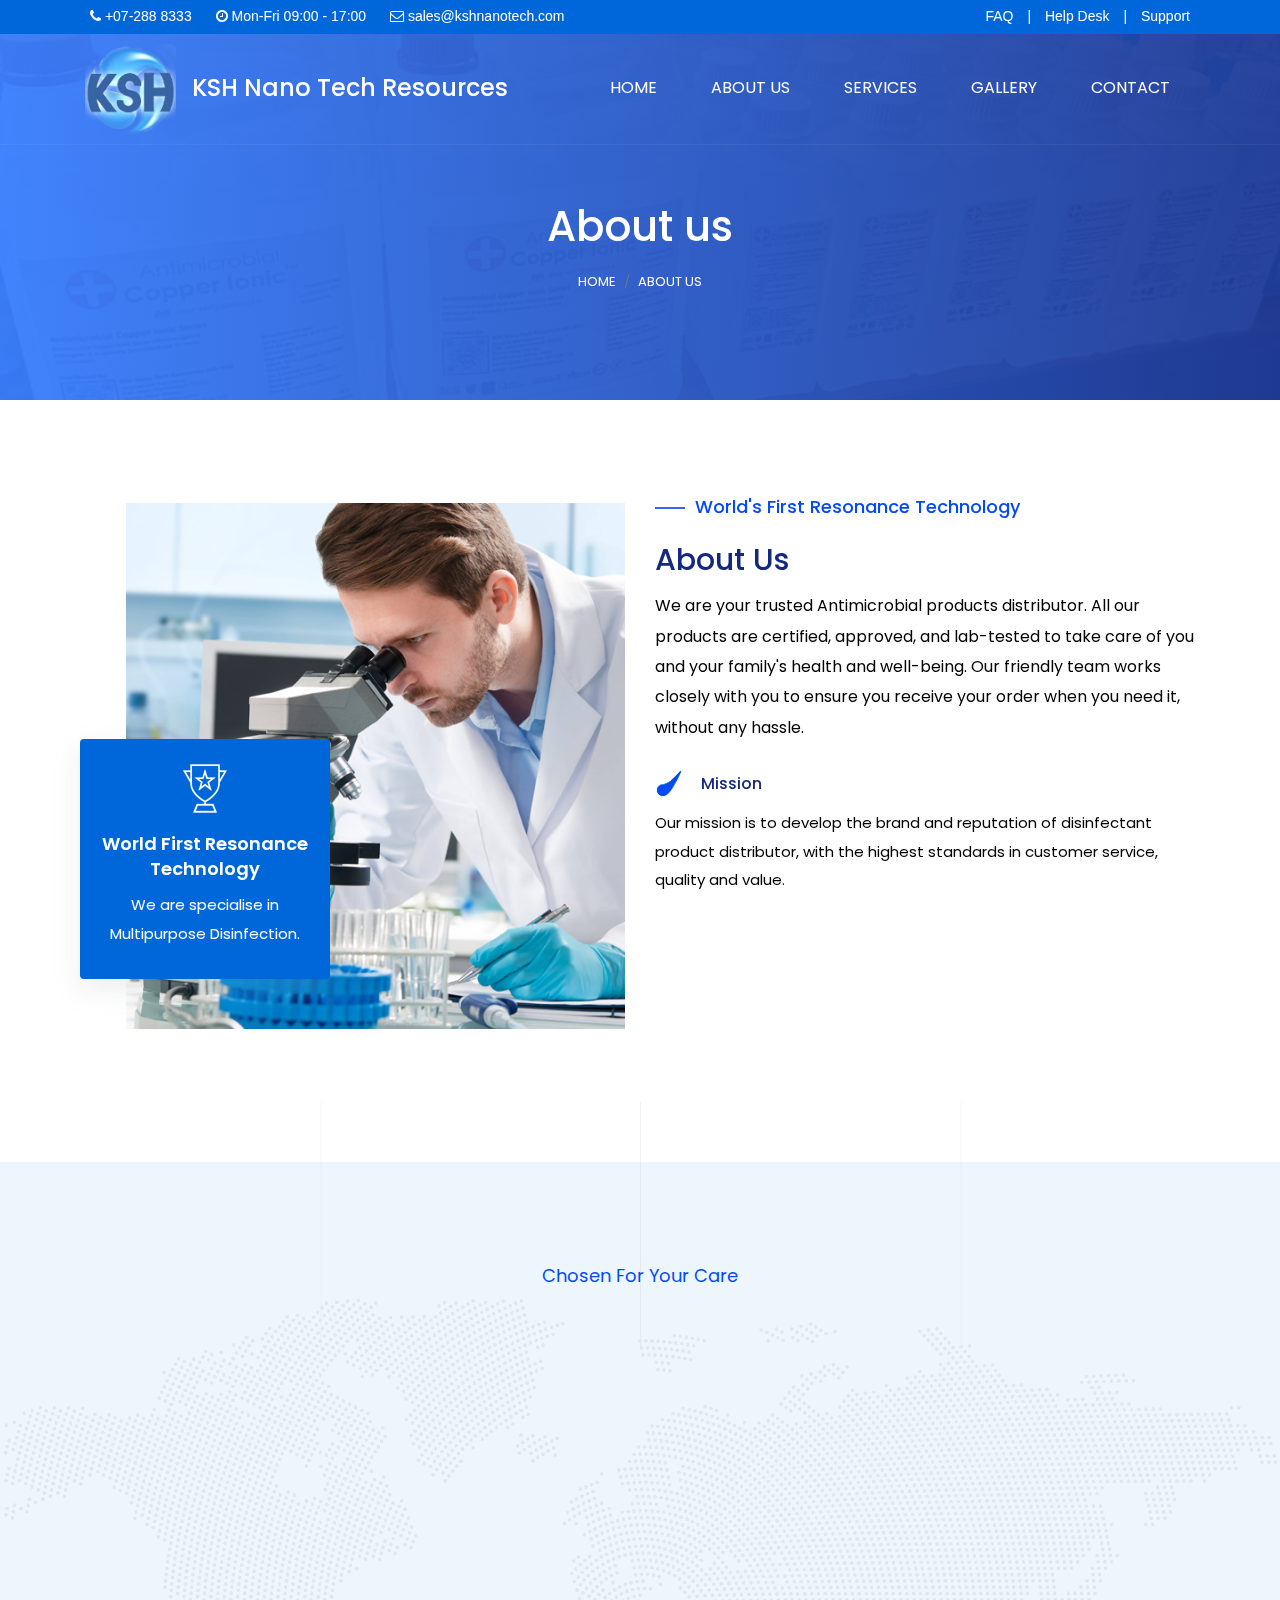
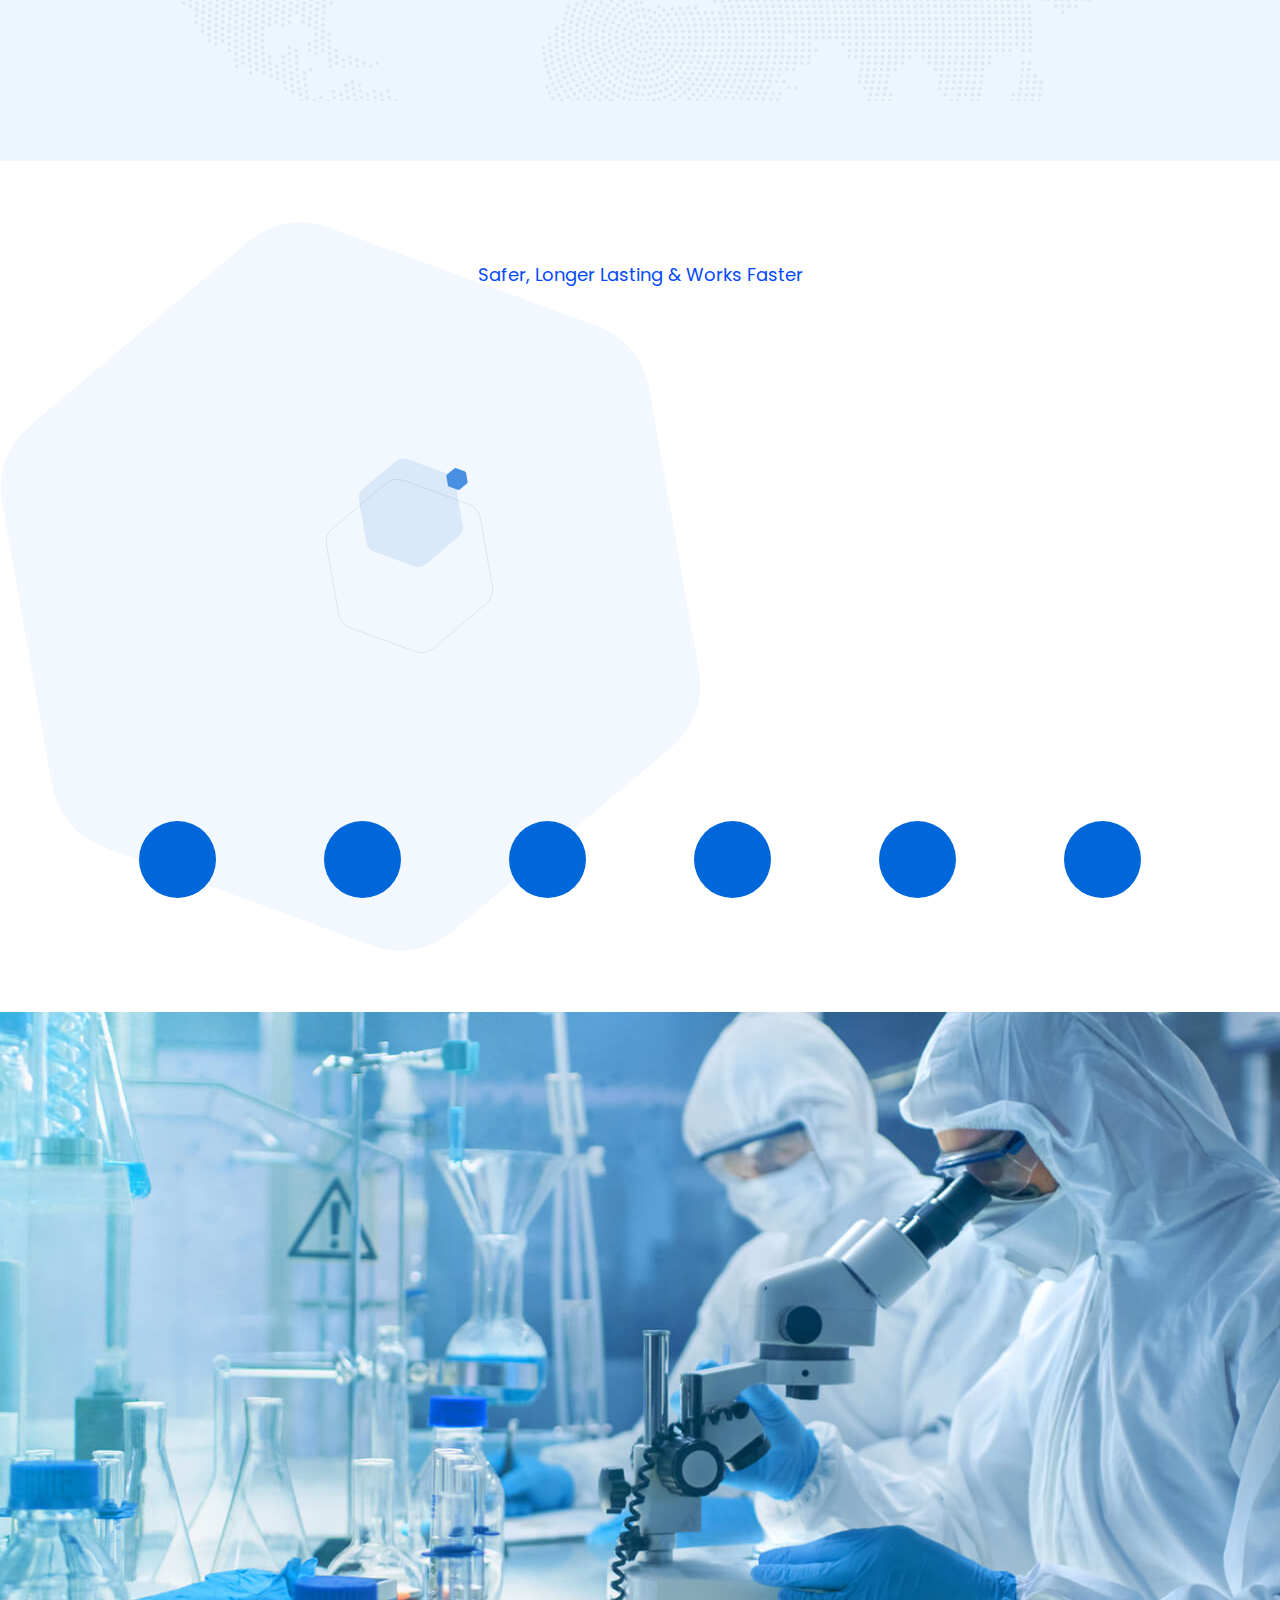
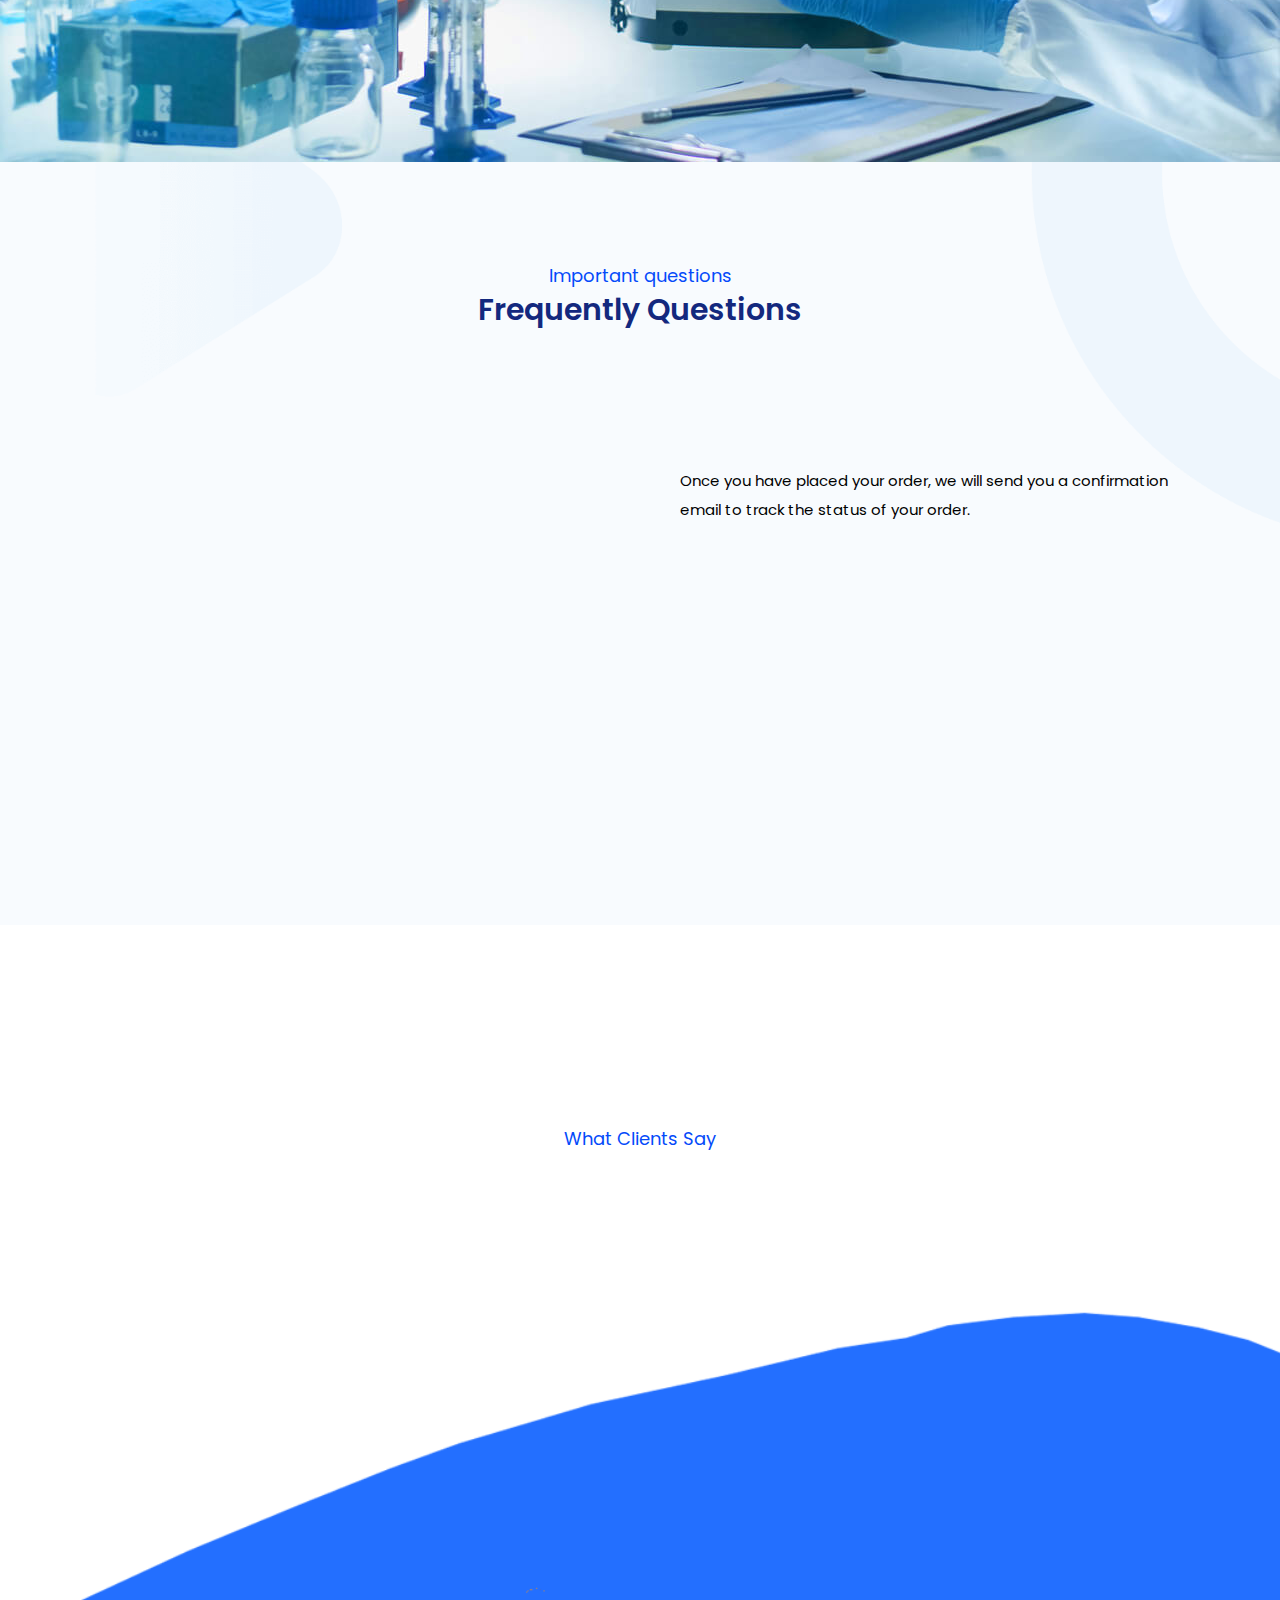
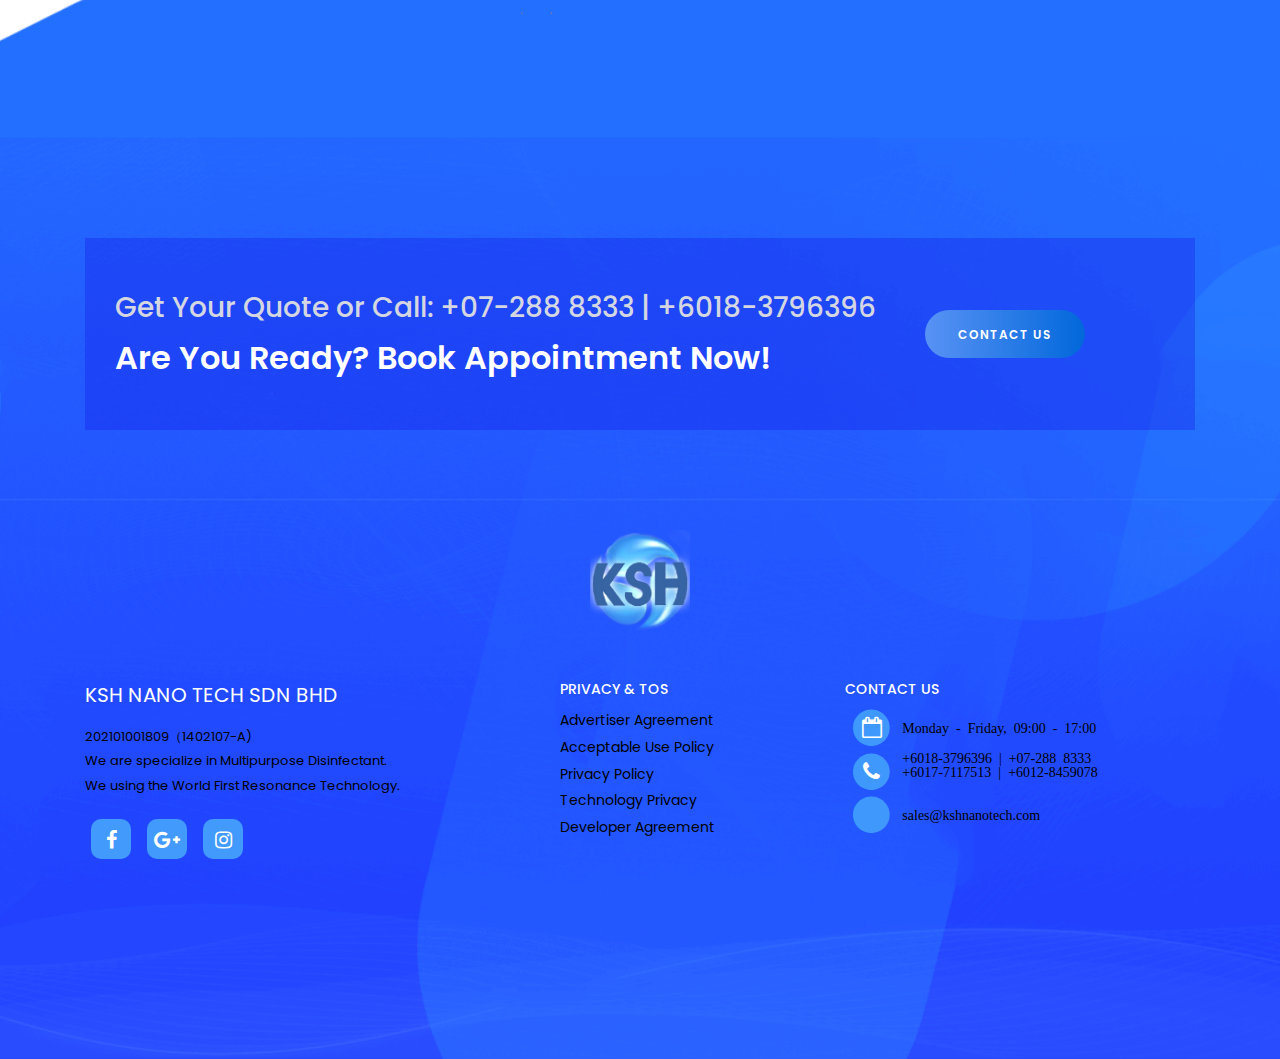
==== commit 4d0e682e: "commit" ====
--- a/about-us.html
+++ b/about-us.html
@@ -295,8 +295,7 @@
 
                                     <i class="fa fa-tint fa-3x circled bg-skin"></i>
                                     <h4 class="h-bold">Water-Based</h4>
-                                    <p class="tag">Alcohol Free
-                                    </p>
+
                                 </div>
                             </div>
                         </div>
@@ -317,9 +316,7 @@
                                 <div class="box text-center">
                                     <i class="fas fa-hand-holding-medical fa-3x circled bg-skin"></i>
                                     <h4 class="h-bold">Non-Irritant</h4>
-                                    <p class="tag">
-                                        Safe For Skin
-                                    </p>
+
                                 </div>
                             </div>
                         </div>
@@ -572,14 +569,14 @@
 
     <div class="footer-bg section-padding-100">
         <!-- ##### Testimonial Area Start ##### -->
-        <section class="clients_testimonials_area bg-img section-padding-0-0" id="test">
+        <section class="clients_testimonials_area bg-img section-padding-100-0" id="test">
             <div class="container">
                 <div class="row">
                     <div class="col-12">
                         <div class="section-heading text-center">
                             <span>What Clients Say</span>
-                            <h2 class="bl-text wow fadeInUp" data-wow-delay="0.3s">Loved By Our Clients</h2>
-                            <p class="wow fadeInUp" data-wow-delay="0.4s">Your Health Means Everything to Us</p>
+                            <h2 class="d-blue bold bl-text wow fadeInUp" data-wow-delay="0.3s">Clients Testimonials</h2>
+                            <p class="wow fadeInUp" data-wow-delay="0.4s">Your Health Means Everything to Us </p>
                         </div>
                     </div>
                 </div>
@@ -593,18 +590,20 @@
                             <div class="single-testimonial text-center">
                                 <!-- Testimonial Image -->
                                 <div class="testimonial_image">
-                                    <img src="img/test-img/1.jpg" alt="">
+                                    <img src="img/new/c1.jpg" alt="">
                                 </div>
                                 <!-- Testimonial Feedback Text -->
                                 <div class="testimonial-description">
                                     <div class="testimonial_text">
-                                        <p>Lorem ipsum dolor sit amet, consectetur adipisicing elit. Officiis magni, quisquam, accusantium dolores atque, doloribus odit minus maiores sunt mollitia consequatur, soluta quasi.</p>
+                                        <p>I have been using your hand sanitizer for almost
+                                            every week. I really like the way my hands feel after applying your product.
+                                            Many thanks and will ALWAYS choose your product for my hand sanitizer needs.
+                                            Wishing you continued success.</p>
                                     </div>
 
                                     <!-- Admin Text -->
                                     <div class="admin_text">
-                                        <h5>Sunny Khan</h5>
-                                        <p>Head of Design, Company CEO</p>
+                                        <h5>Mr.Lee</h5>
                                     </div>
                                 </div>
                             </div>
@@ -613,18 +612,20 @@
                             <div class="single-testimonial text-center">
                                 <!-- Testimonial Image -->
                                 <div class="testimonial_image">
-                                    <img src="img/test-img/2.jpg" alt="">
+                                    <img src="img/new/c2.jpg" alt="">
                                 </div>
                                 <!-- Testimonial Feedback Text  -->
                                 <div class="testimonial-description">
                                     <div class="testimonial_text">
-                                        <p>Lorem ipsum dolor sit amet, consectetur adipisicing elit. Error nostrum adipisci porro quisquam. Rem, earum, tenetur? Architecto et, earum repudiandae.</p>
+                                        <p>I never liked using the hand sanitizers as they would dry out my skin & smell
+                                            of chemicals. I also found it surprising to know that many are
+                                            unaware of the ineffectiveness associated with alcohol based sanitizers. I
+                                            am assured of the best protection and my skin remains moisturized!</p>
                                     </div>
 
                                     <!-- Admin Text -->
                                     <div class="admin_text">
-                                        <h5>Ajoy Das</h5>
-                                        <p>Head of Idea, Company CEO</p>
+                                        <h5>Mrs Chew</h5>
                                     </div>
                                 </div>
                             </div>
@@ -633,17 +634,17 @@
                             <div class="single-testimonial text-center">
                                 <!-- Testimonial Image -->
                                 <div class="testimonial_image">
-                                    <img src="img/test-img/3.jpg" alt="">
+                                    <img src="img/new/c3.jpg" alt="">
                                 </div>
                                 <!-- Testimonial Feedback Text  -->
                                 <div class="testimonial-description">
                                     <div class="testimonial_text">
-                                        <p>Your Health Means Everything to Us</p>
+                                        <p>Working In an industry in which hand sanitation is performed 15-20x per day,
+                                            skin health for the care provider is a real concern.I have additionally not felt the need to use hand lotions throughout the work day. KSH product is highly recommended</p>
                                     </div>
                                     <!-- Admin Text -->
                                     <div class="admin_text">
-                                        <h5>Jebin Khan</h5>
-                                        <p>Head of Marketing, Company CEO</p>
+                                        <h5>Mr Razhul</h5>
                                     </div>
                                 </div>
                             </div>
@@ -670,7 +671,7 @@
                                 </div>
                             </div>
                             <div class="col-12 col-lg-3">
-                                <a class="btn dream-btn  fadeInUp mt-s" data-wow-delay="0.6s" href="#">Contact
+                                <a class="btn dream-btn  fadeInUp mt-s" data-wow-delay="0.6s" href="contact-us.html">Contact
                                     us</a>
                             </div>
                         </div>
@@ -704,12 +705,12 @@
                                 </div>
                                 <!-- Social Icon -->
                                 <div class="footer-social-info fadeInUp" data-wow-delay="0.4s">
-                                    <a href="#"><i class="fa fa-facebook" aria-hidden="true"></i></a>
-                                    <a href="#"> <i class="fa fa-twitter" aria-hidden="true"></i></a>
-                                    <a href="#"><i class="fa fa-google-plus" aria-hidden="true"></i></a>
-                                    <a href="#"><i class="fa fa-instagram" aria-hidden="true"></i></a>
-                                    <a href="#"><i class="fa fa-linkedin" aria-hidden="true"></i></a>
-                                </div>
+                                    <a href="https://www.facebook.com/kshnanotechresources/?ref=page_internal"><i class="fa fa-facebook"
+                                        aria-hidden="true"></i></a>
+                                    <a href="mailto:nanotechr9@gmail.com"><i class="fa fa-google-plus" aria-hidden="true"></i></a>
+                                    <a href="https://www.instagram.com/ksh_nano/?hl=en"><i class="fa fa-instagram"
+                                        aria-hidden="true"></i></a>
+                                  </div>
                             </div>
                         </div>
 
@@ -758,7 +759,7 @@
                                                     <i class="fa fa-circle fa-stack-2x"></i>
                                                     <i class="fa fa-phone fa-stack-1x fa-inverse"></i>
                                                 </span>
-                                                <p class="icon-text">+07-288 8333 | +6018-3796396
+                                                <p class="icon-text">+6018-3796396 | +07-288 8333  
                                                     <br>+6017-7117513 | +6012-8459078
                                                 </p>
                                             </li>
--- a/css/style.css
+++ b/css/style.css
@@ -4329,9 +4329,11 @@
   color: #fff;
 }
 .footer-social-info a {
-  width: 30px;
-  height: 30px;
-  line-height: 30px;
+  width: 40px;
+  border-radius: 10px;
+  margin: 0 6px;
+  height: 40px;
+  line-height: 45px;
   text-align: center;
   display: inline-block;
   text-align: center;
@@ -4339,7 +4341,7 @@
 }
 
 .footer-social-info a i {
-  font-size: 14px;
+  font-size: 20px;
   color: #fff;
   -webkit-transition-duration: 500ms;
   transition-duration: 500ms;
